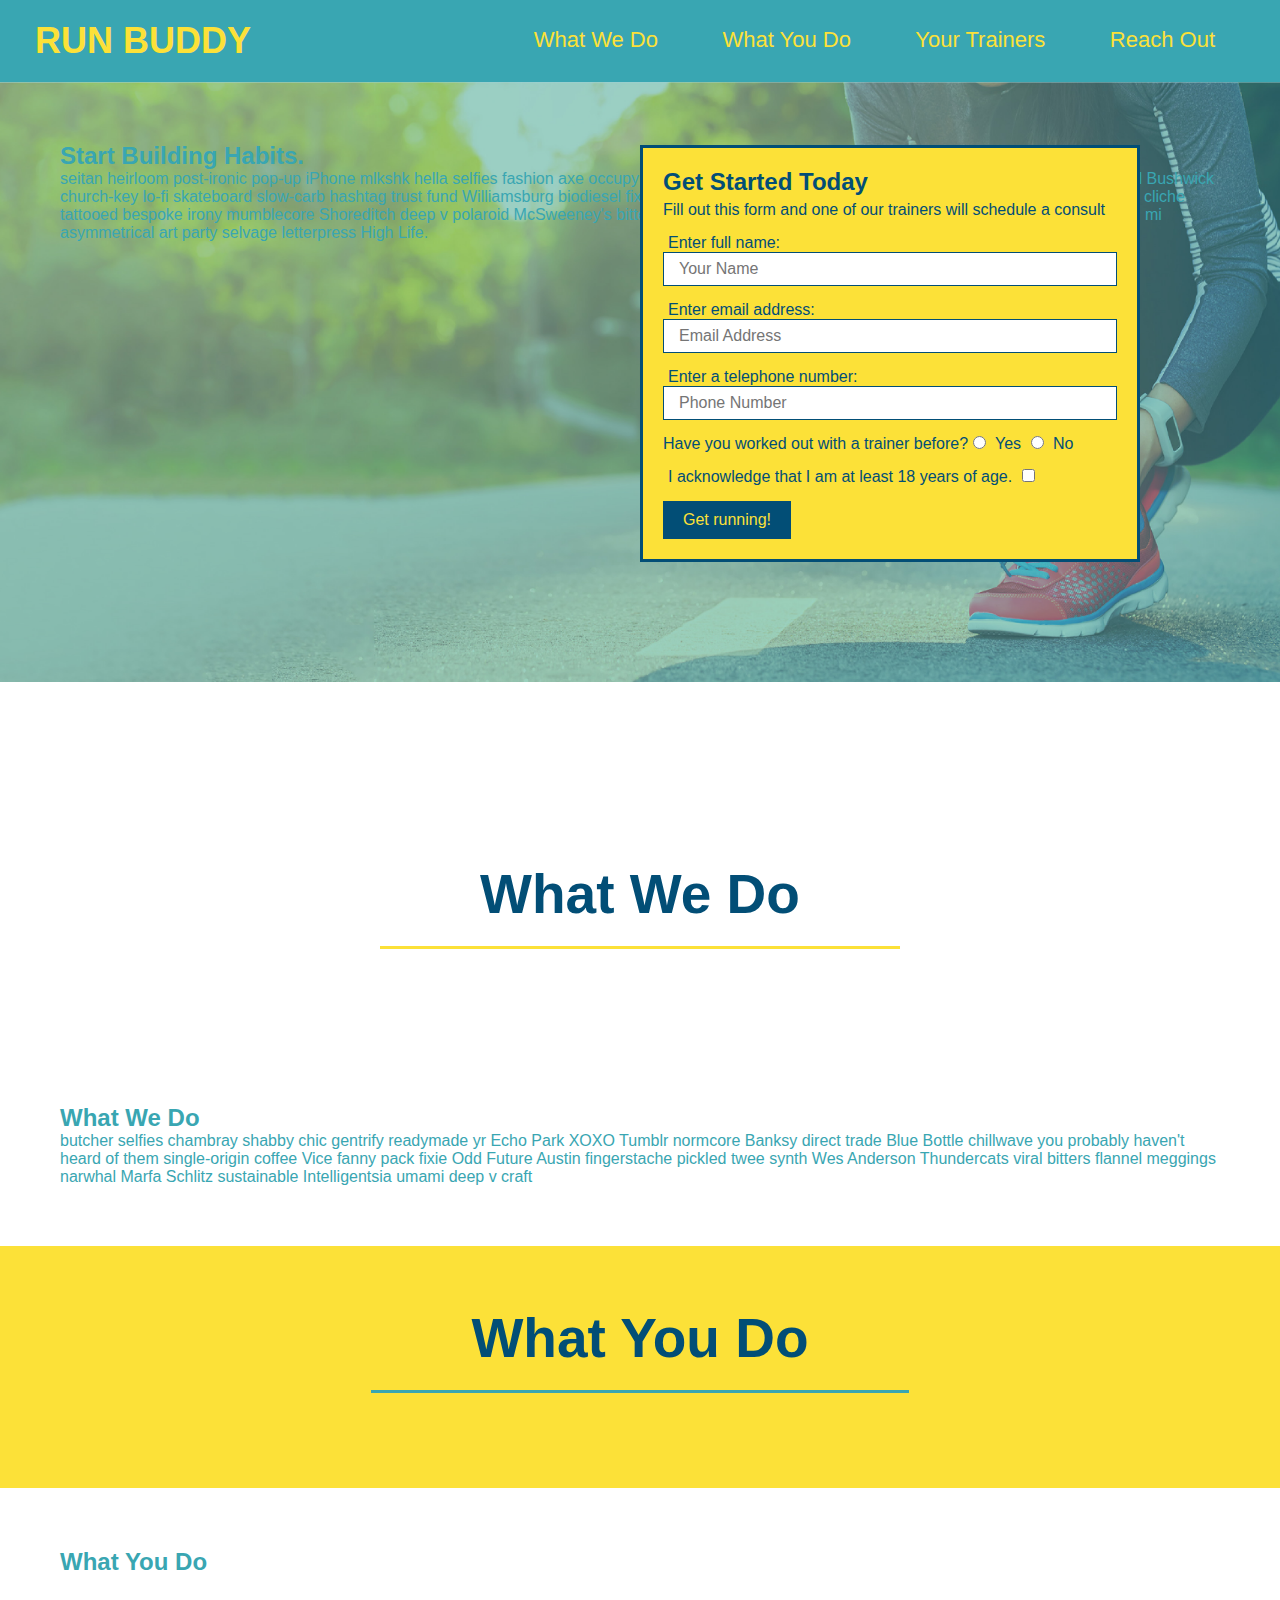
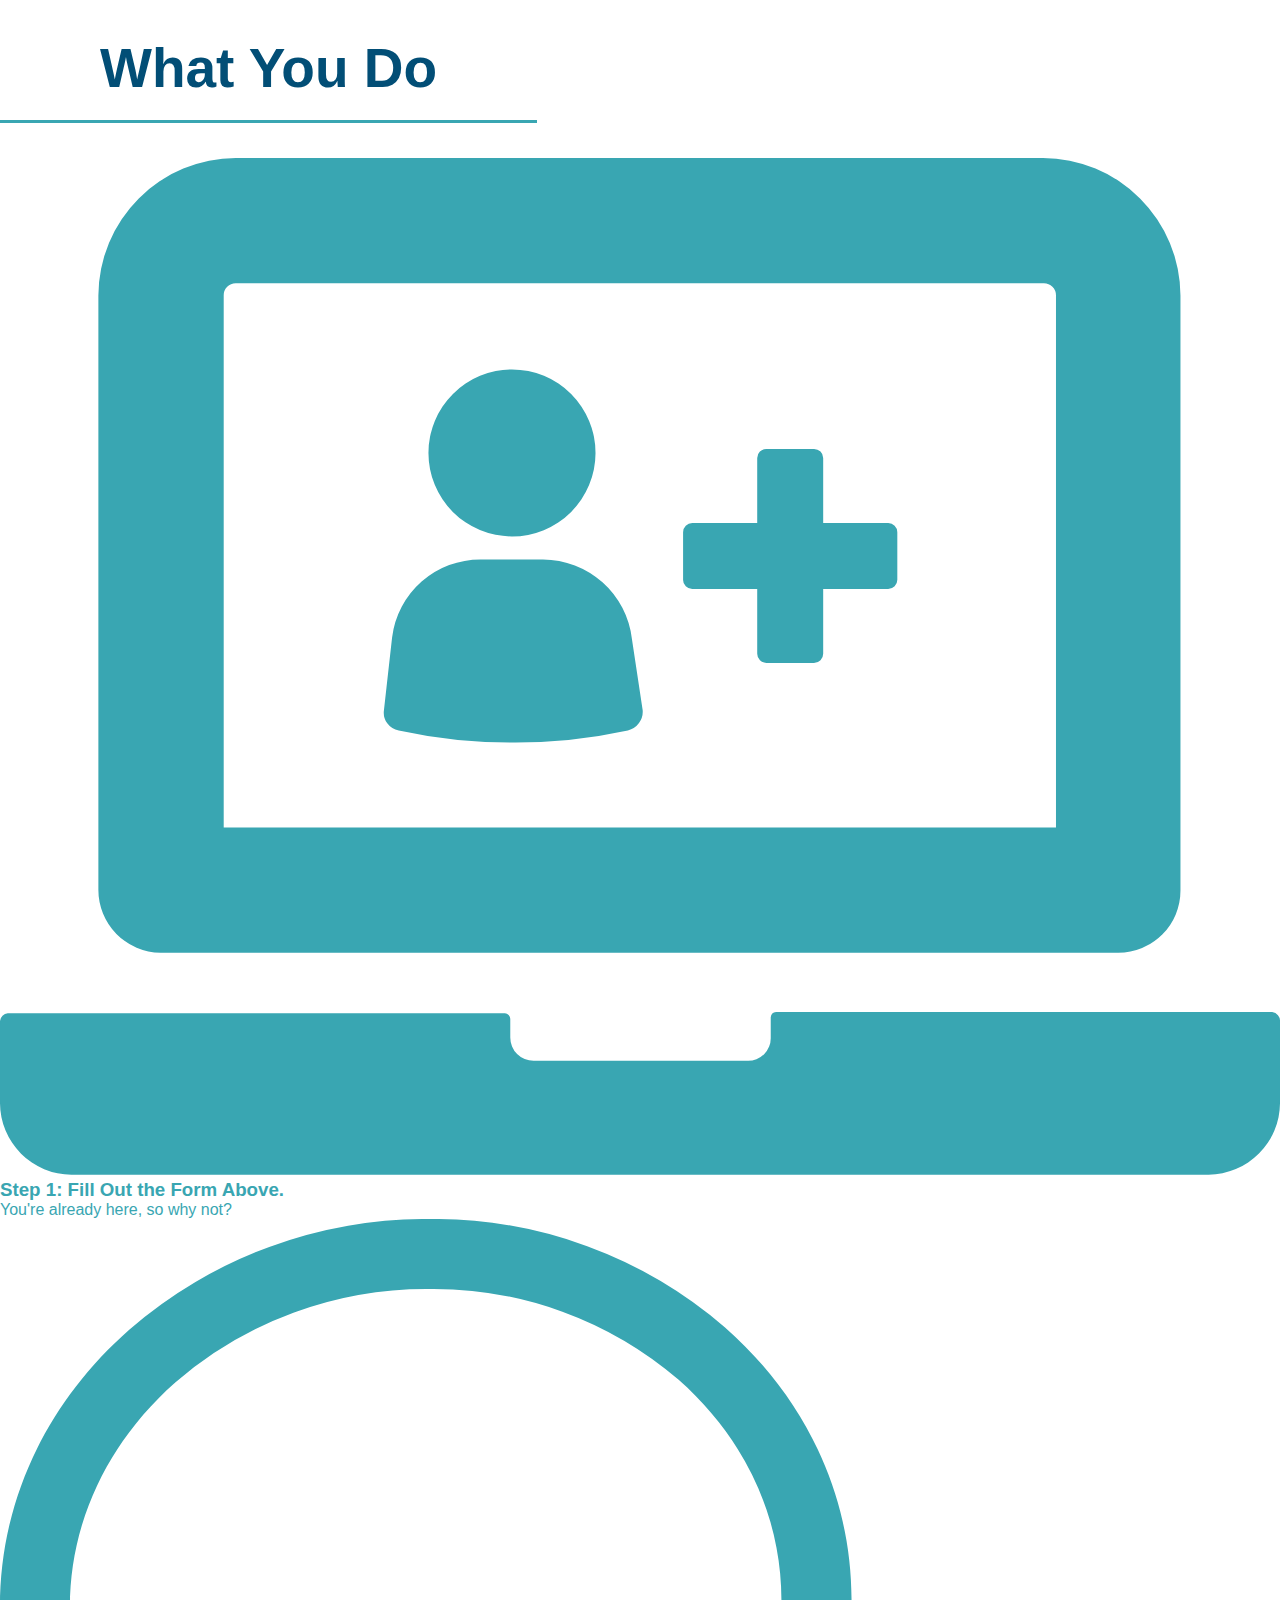
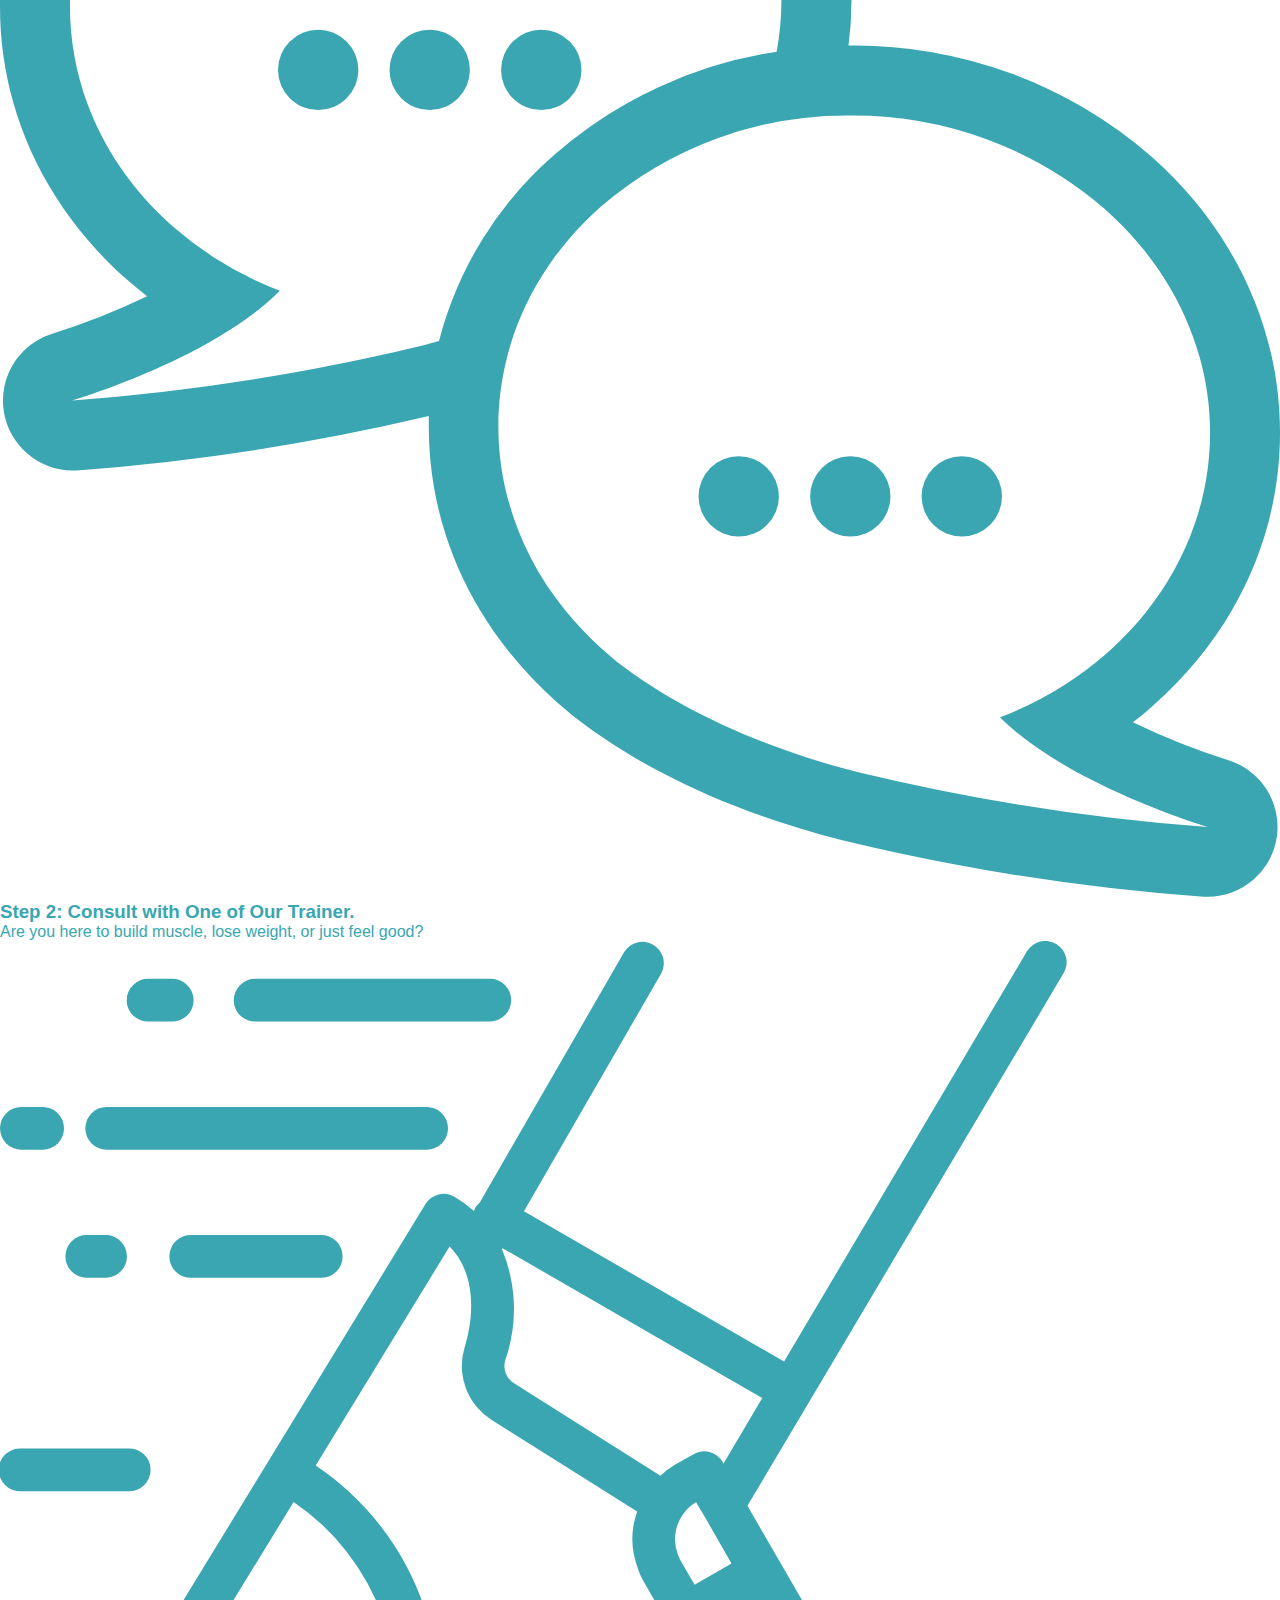
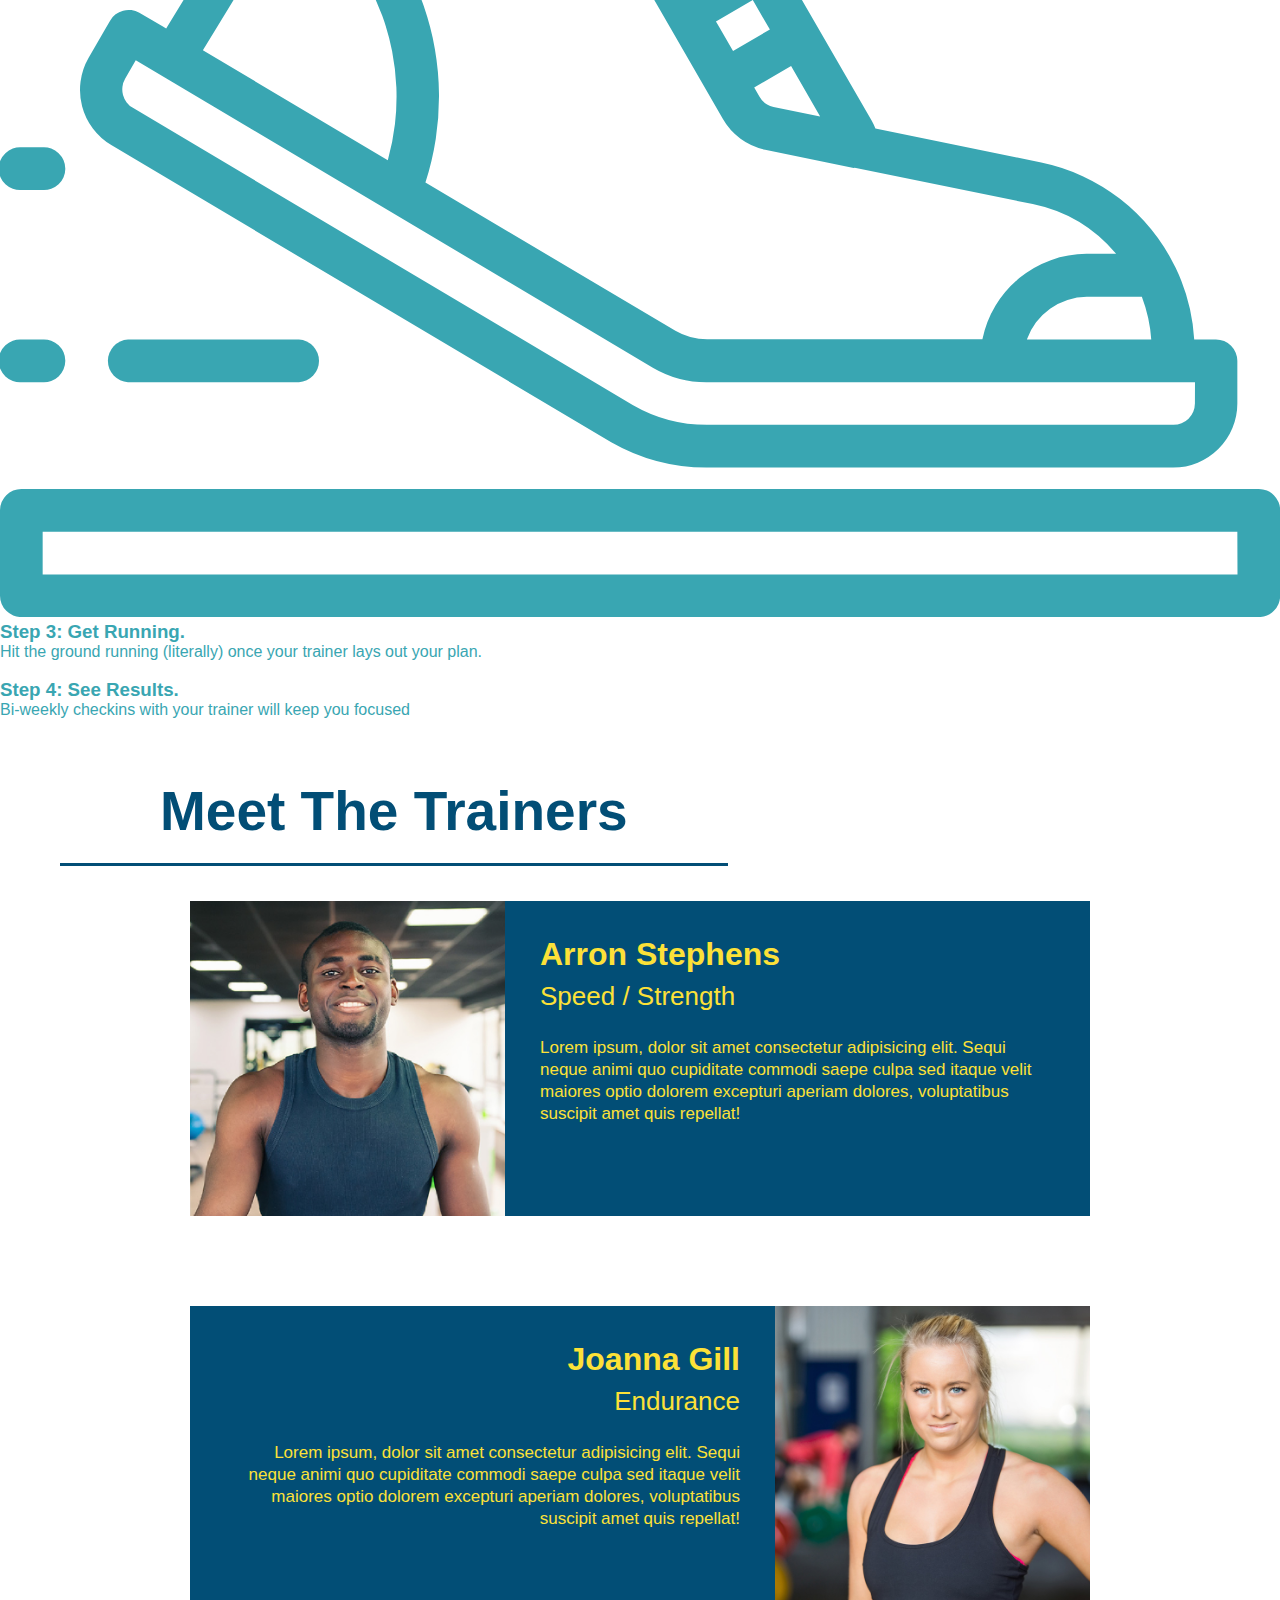
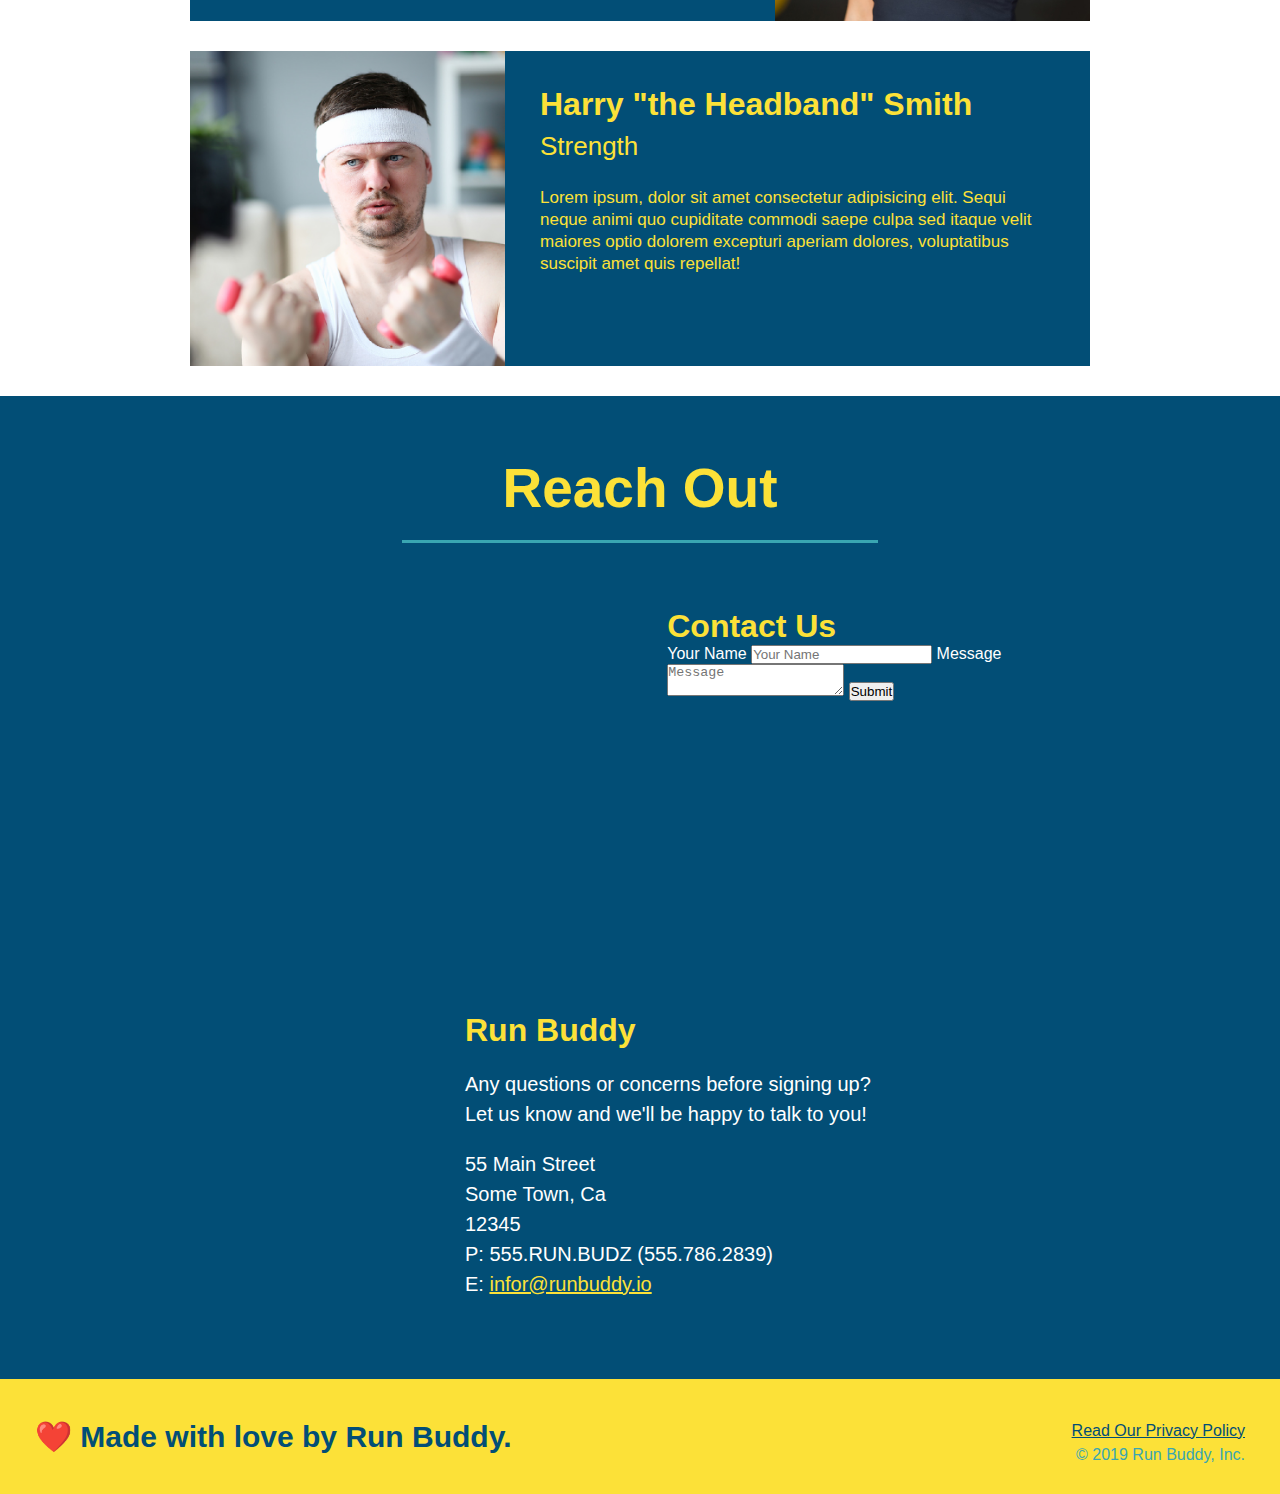
==== index.html @ 92b8f936 "add contact form" ====
<!DOCTYPE html>
<html lang="en">
  <head>
    <meta charset="UTF-8" />
    <title>Run Buddy</title>
    <link rel="stylesheet" href="./assets/css/style.css" />
      </head>

  <body>
    <!-- navigation -->
    <header>
      <h1>
        <a href="/">RUN BUDDY</a>
      </h1>
      <nav>
        <!-- Unordered list element -->
        <ul>
          <!-- List item element -->
          <li>
            <!-- Anchor element -->
            <a href="#what-we-do">What We Do</a>
          </li>
          <li>
            <a href="#what-you-do">What You Do</a>
          </li>
          <li>
            <a href="#your-trainers">Your Trainers</a>
          </li>
          <li>
            <a href="#reach-out">Reach Out</a>
          </li>
        </ul>
      </nav>
    </header>


    <section class="hero">
      <div class="hero-cta">
        <h2>Start Building Habits.</h2>
        <p>
          seitan heirloom post-ironic pop-up iPhone mlkshk hella selfies fashion axe occupy readymade put a bird on it messenger bag Wes Anderson Schlitz plaid Bushwick church-key lo-fi skateboard slow-carb hashtag trust fund Williamsburg biodiesel fixie farm-to-table 8-bit banjo XOXO Banksy chillwave bicycle rights retro cliche tattooed bespoke irony mumblecore Shoreditch deep v polaroid McSweeney's bitters cray gentrify tofu Marfa you probably haven't heard of them yr banh mi asymmetrical art party selvage letterpress High Life.
        </p>
      </div>
      <div class="hero-form">
        <h3>Get Started Today</h3>
        <p>
          Fill out this form and one of our trainers will schedule a consult</p>
        <!-- Add form element -->
        <form>
          <label for="name">Enter full name:</label>
          <input
            type="text"       
            placeholder="Your Name"
            name="name"
            id="name"
            class="form-input"
          >
          <label for="email">Enter email address:</label>
          <input
            type="text"
            placeholder="Email Address"
            name="email"
            id="email"
            class="form-input"
          >
          <label for="phone">Enter a telephone number:</label>
          <input
            type="text"
            placeholder="Phone Number"
            name="phone"
            id="phone"
            class="form-input"
          >
          <p>
            Have you worked out with a trainer before?
            <input type="radio" name="trainer-confirm" id="trainer-yes" />
            <label for="trainer-yes">Yes</label>
            <input type="radio" name="trainer-confirm" id="trainer-no" />
            <label for="trainer-no">No</label>
          </p>
          <p>
            <label for="checkbox">
              I acknowledge that I am at least 18 years of age.
            </label>
            <input type="checkbox" name="age-confirm" id="checkbox" />
          </p>
          <button type="submit">Get running!</button>
        </form>
      </div>
    </section>
    <!-- end hero -->

    <!-- hero/jumbotron -->
    <section>
    </section>

        <!-- "what we do" section -->
        <section id="what-we-do" class="intro">
        <h2 class="section-title primary-border">What We Do</h2>       
        </section>
      <section>
        <h2>What We Do</h2>
      <p>
        butcher selfies chambray shabby chic gentrify readymade yr Echo Park XOXO Tumblr normcore Banksy direct trade Blue Bottle chillwave you probably haven't heard of them single-origin coffee Vice fanny pack fixie Odd Future Austin fingerstache pickled twee synth Wes Anderson Thundercats viral bitters flannel meggings narwhal Marfa Schlitz sustainable Intelligentsia umami deep v craft
      </p>
    </section>
    
    <!-- "what you do section"-->
    <section id="what-you-do" class="steps">
    <h2 class="section-title secondary-border">What You Do</h2>      
      </section>
      <section>
        <h2>What You Do</h2>
      </section>

      <h2 class="section-title secondary-border">What You Do</h2>
     
       <div>
        <!-- insert this img element -->
        <img src="./assets/images/step-1.svg" alt="" />
        <h3>Step 1: <span>Fill Out the Form Above.</span></h3>
        <p>You're already here, so why not?</p>
      </div>

      <div>
        <img src="./assets/images/step-2.svg" alt="" />
        <h3>Step 2: <span>Consult with One of Our Trainer.</span></h3>
        <p>Are you here to build muscle, lose weight, or just feel good?</p>
      </div>

      <div>
        <img src="./assets/images/step-3.svg" alt="" />
        <h3>Step 3: <span>Get Running.</span></h3>
        <p>Hit the ground running (literally) once your trainer lays out your plan.</p>
      </div>

      <div>
        <img src=".assets/images/step-4.svg" alt="" />
        <h3>Step 4: <span>See Results.</span></h3>
        <p>Bi-weekly checkins with your trainer will keep you focused</p>
      </div>
    </section>
    
    <!-- "meet the trainers" section-->
    <section id="your-trainers">
      <h2 class="section-title primary border">
        Meet The Trainers
      </h2>
      <article class="trainer">
        <image src="./assets/images/trainer-1.jpg" alt="Arron Stephens in his workout clothes, ready to pump iron" />
        <div class="trainer-bio" text-left>
          <h3>Arron Stephens</h3>
          <h4>Speed / Strength</h4>
          <p>Lorem ipsum, dolor sit amet consectetur adipisicing elit. Sequi neque animi quo cupiditate commodi saepe culpa sed
            itaque velit maiores optio dolorem excepturi aperiam dolores, voluptatibus suscipit amet quis repellat!
          </p>
        </div>
      </article>
    </section>
    <!-- second trainer bio -->
<article class="trainer">
  <div class="trainer-bio text-right">
    <h3>Joanna Gill</h3>
    <h4>Endurance</h4>
    <p>
      Lorem ipsum, dolor sit amet consectetur adipisicing elit. Sequi neque animi quo cupiditate commodi saepe culpa sed
      itaque velit maiores optio dolorem excepturi aperiam dolores, voluptatibus suscipit amet quis repellat!
    </p>
  </div>
  <img src="./assets/images/trainer-2.jpg" alt="Joanna Gill cooling off after a workout" />
</article>
<!-- third trainer bio -->
<article class="trainer">
  <img src="./assets/images/trainer-3.jpg" alt="Harry Smith wearing a headband and lifting comically small pink weights" />
  <div class="trainer-bio text-left">
    <h3>Harry "the Headband" Smith</h3>
    <h4>Strength</h4>
    <p>
      Lorem ipsum, dolor sit amet consectetur adipisicing elit. Sequi neque animi quo cupiditate commodi saepe culpa sed
      itaque velit maiores optio dolorem excepturi aperiam dolores, voluptatibus suscipit amet quis repellat!
    </p>
  </div>
</article>

    <!-- "reach out" section -->
    <section id="reach-out" class="contact">
      <h2 class="section-title secondary-border">Reach Out</h2>
      <div class="contact-info">
        
        <iframe src="https://www.google.com/maps/embed?pb=!1m18!1m12!1m3!1d3147.1079747227936!2d-120.42364418397035!3d37.92790791110593!2m3!1f0!2f0!3f0!3m2!1i1024!2i768!4f13.1!3m3!1m2!1s0x8090c49129b6ac57%3A0xb56c7eb95a2cd8bd!2sMain%20St%2C%20California%2095327!5e0!3m2!1sen!2sus!4v1616426329495!5m2!1sen!2sus" 
        width="400"
        height="400"
        style="border:0;"
        allowfulscreen=""
        loading="lazy">
      </iframe>
      <div class="contact-form">
        <h3>Contact Us</h3>
        <form>
           <label for="contact-name">Your Name</label>
           <input type="text" id="contact-name" placeholder="Your Name" />
      
           <label for="contact-message">Message</label>
           <textarea id="contact-message" placeholder="Message"></textarea>
      
           <button type="submit">Submit</button>
          </form>
      </div>
      <div>
        <h3>Run Buddy</h3>
        <p>
          Any questions or concerns before signing up?
          <br />
          Let us know and we'll be happy to talk to you!
        </p>
        <address>
          55 Main Street <br/>
          Some Town, Ca <br/>
          12345<br />
          P: 555.RUN.BUDZ (555.786.2839)<br/>
          E: <a href="mailto:info@buddy.io">infor@runbuddy.io</a>
        </address>
      </div>
    </div>
    </section>

    <!-- footer-->
    <footer>
      <h2>❤️ Made with love by Run Buddy.</h2>
      <div>
        <a href="#">Read Our Privacy Policy</a><br />
        &copy; 2019 Run Buddy, Inc.
      </div>
    </footer>
  </body>
</html>
---- assets/css/style.css ----
* {
  margin: 0;
  padding: 0;
  box-sizing: border-box;
}

body {
  /* I'm a CSS comment! */
  color: #39a6b2;
  font-family: Helvetica, Arial, sans-serif;
}

/* apply styles to <header> */
header {
  padding: 20px 35px;
  background-color: #39a6b2;
}

header h1 {
  font-weight: bold;
  font-size: 36px;
  color: #fce138;
  margin: 0;
  display: inline;
}
header a {
  text-decoration: none;
  color: #fce138;
}

header nav {
  float: right;
  margin: 7px 0;
}

header nav ul li {
  display: inline;
}

header nav ul li a {
  margin: 0 30px;
  font-weight: lighter;
  font-size: 22px;
}

footer {
  background: #fce138;
  width: 100%;
  padding: 40px 35px;
}

footer h2 {
  display: inline;
  color: #024e76;
  font-size: 30px;
  margin: 0;
}

footer div {
  float: right;
  line-height: 1.5;
  text-align: right;
}

footer a {
  color: #024e76;
}

section {
  padding: 60px;
}

/*Hero Style Start */
.hero {
  background-image: url("../images/hero-bg.jpg");
  height: 600px;
  background-size: cover;
  background-position: center;
  position: relative;
}
/*Hero Style End */

.hero-form {
    border: 3px solid #024e76;
    background-color: #fce138;
    padding: 20px;
    width: 500px;
    color: #024e76;
    position: absolute;
    bottom: 120px;
    right: 140px;
}

.hero-form h3 {
  font-size: 24px;
  margin: 0;
}
.hero-form p {
  margin: 5px 0 15px 0;
}

.form-input {
  border: 1px solid #024e76;
  display: block;
  padding: 7px 15px;
  font-size: 16px;
  color: #024e76;
  width: 100%;
  margin-bottom: 15px;  
} 

.hero-form label {
  margin: 0 5px;
}

.hero-form button {
  color: #fce138;
  background-color: #024e76;
  border: none;
  padding: 10px 20px;
  font-size: 16px;
}

.intro {
  text-align: center;
}

.intro p {
  line-height: 1.7;
  color: #39a6b2;
  width: 80%;
  font-size: 20px;
  margin: 0 auto;
}

.steps {
  text-align: center;
  background: #fce138;
}

.steps div {
  margin-bottom: 80px;
}

.steps img {
  width: 15%;
  margin: 10px 0;
}

.steps h3 {
  color: #024e76;
  font-size: 46px;
  margin-top: 10px;
}

.steps p {
  color: #39a6b2;
  font-size: 23px;
}
.steps span {
  font-size: 38px;
}

.section-title {
  font-size: 55px;
  color: #024e76;
  margin-bottom: 35px;
  padding: 0 100px 20px 100px;
  display: inline-block;
  border-bottom: 3px solid;
}
.primary-border {
  border-color: #fce138;
}

.secondary-border {
  border-color: #39a6b2;
}

.trainers {
  text-align: center;
}

.trainer {
  width: 900px;
  margin: 0 auto 30px auto;
  background: #024e76;
  color: #fce138;
  overflow: auto;
}

.trainer img {
  width: 35%;
  float: left;
}

.trainer-bio {
  padding: 35px;
  float: left;
  width: 65%;
}

.trainer-bio h3 {
  font-size: 32px;
  margin-bottom: 8px;
}

.trainer-bio h4 {
  font-weight: lighter;
  font-size: 26px;
  margin-bottom: 25px;
}

.trainer-bio p {
  font-size: 17px;
  line-height: 1.3;
}
.text-left {
  text-align: left;
}

.text-right {
  text-align: right;
}

/* REACH OUT STYLES START */
.contact {
  text-align: center;
  background: #024e76;
}

.contact h2 {
  color: #fce138;
}

.contact-info iframe {
  width: 400px;
  height: 400px;
}

.contact-info div {
  width: 410px;
  display: inline-block;
  vertical-align: top;
  text-align: left;
  margin: 30px 0 0 60px;
  color: white;
}
.contact-info h3 {
  color: #fce138;
  font-size: 32px;
}

.contact-info p,
.contact-info address {
  margin: 20px 0;
  line-height: 1.5;
  font-size: 20px;
  font-style: normal;
}

.contact-info a {
  color: #fce138;
}

/* REACH OUT STYLES END */
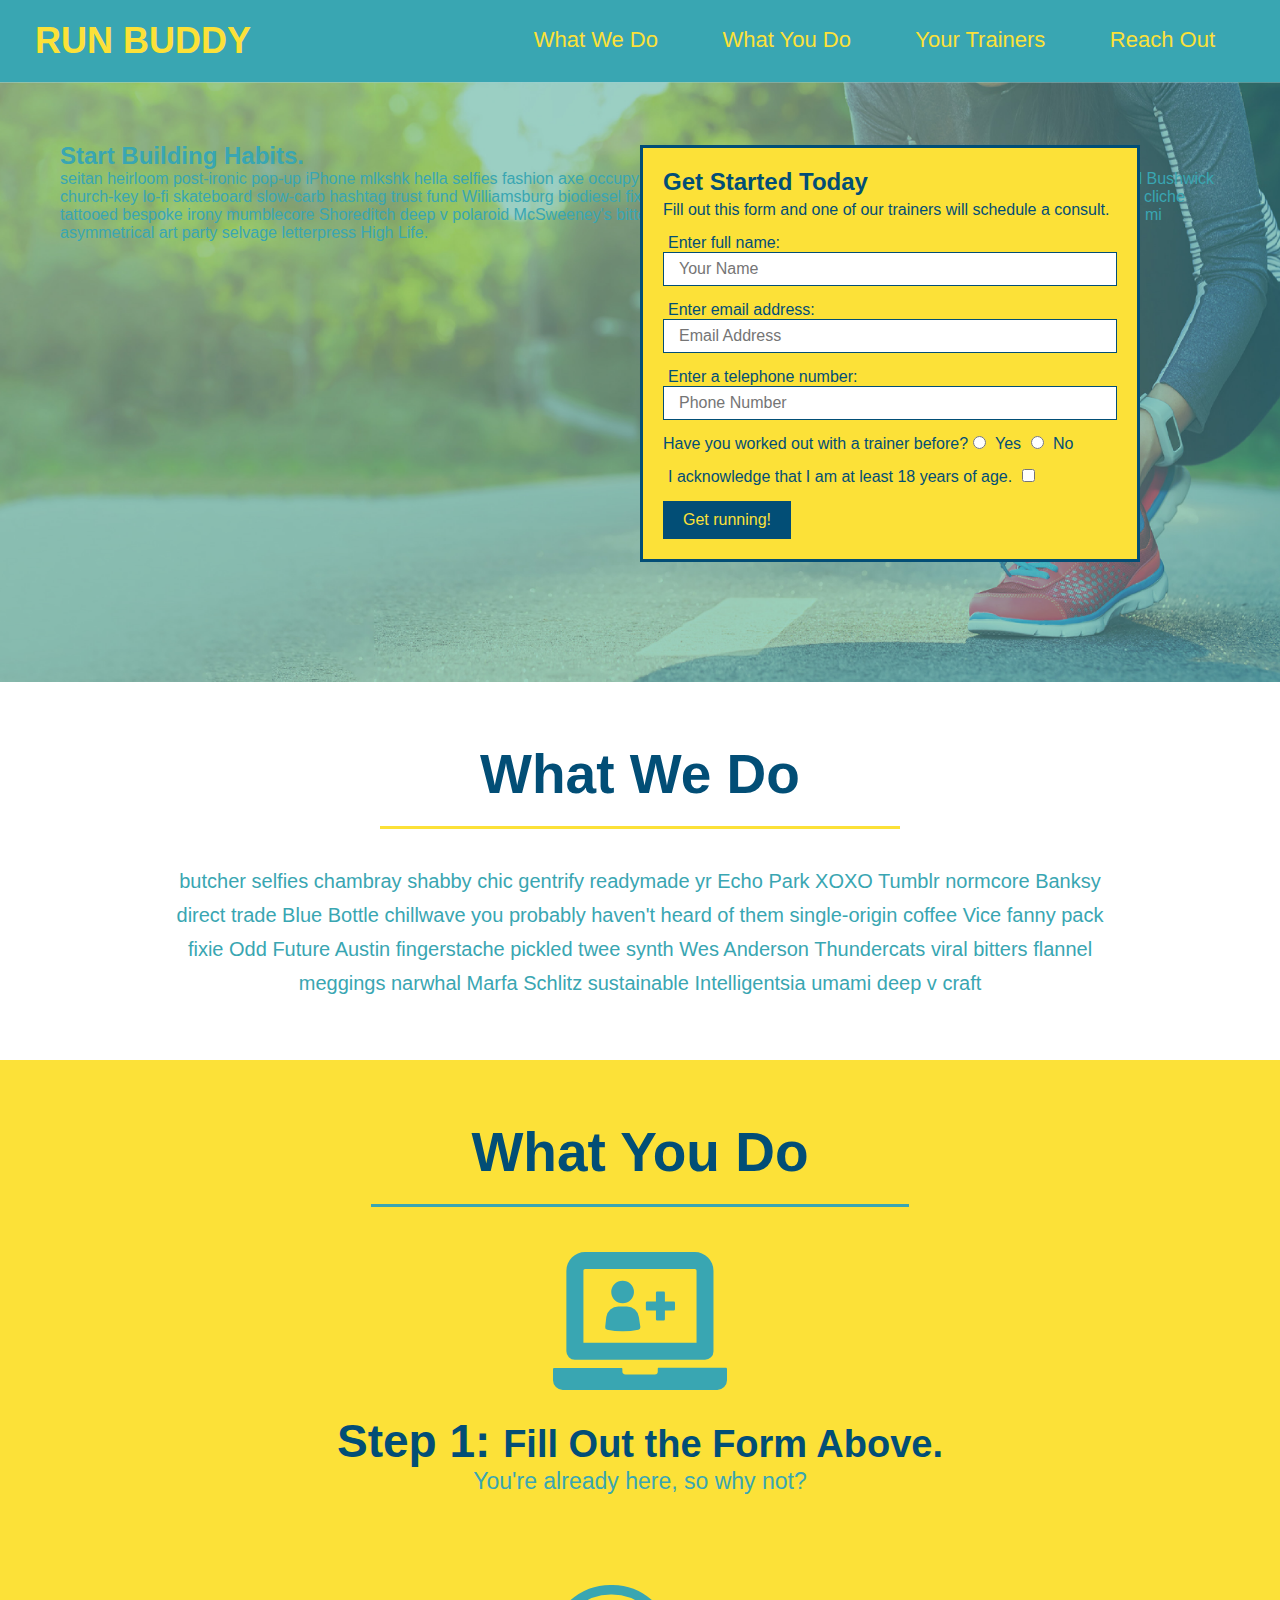
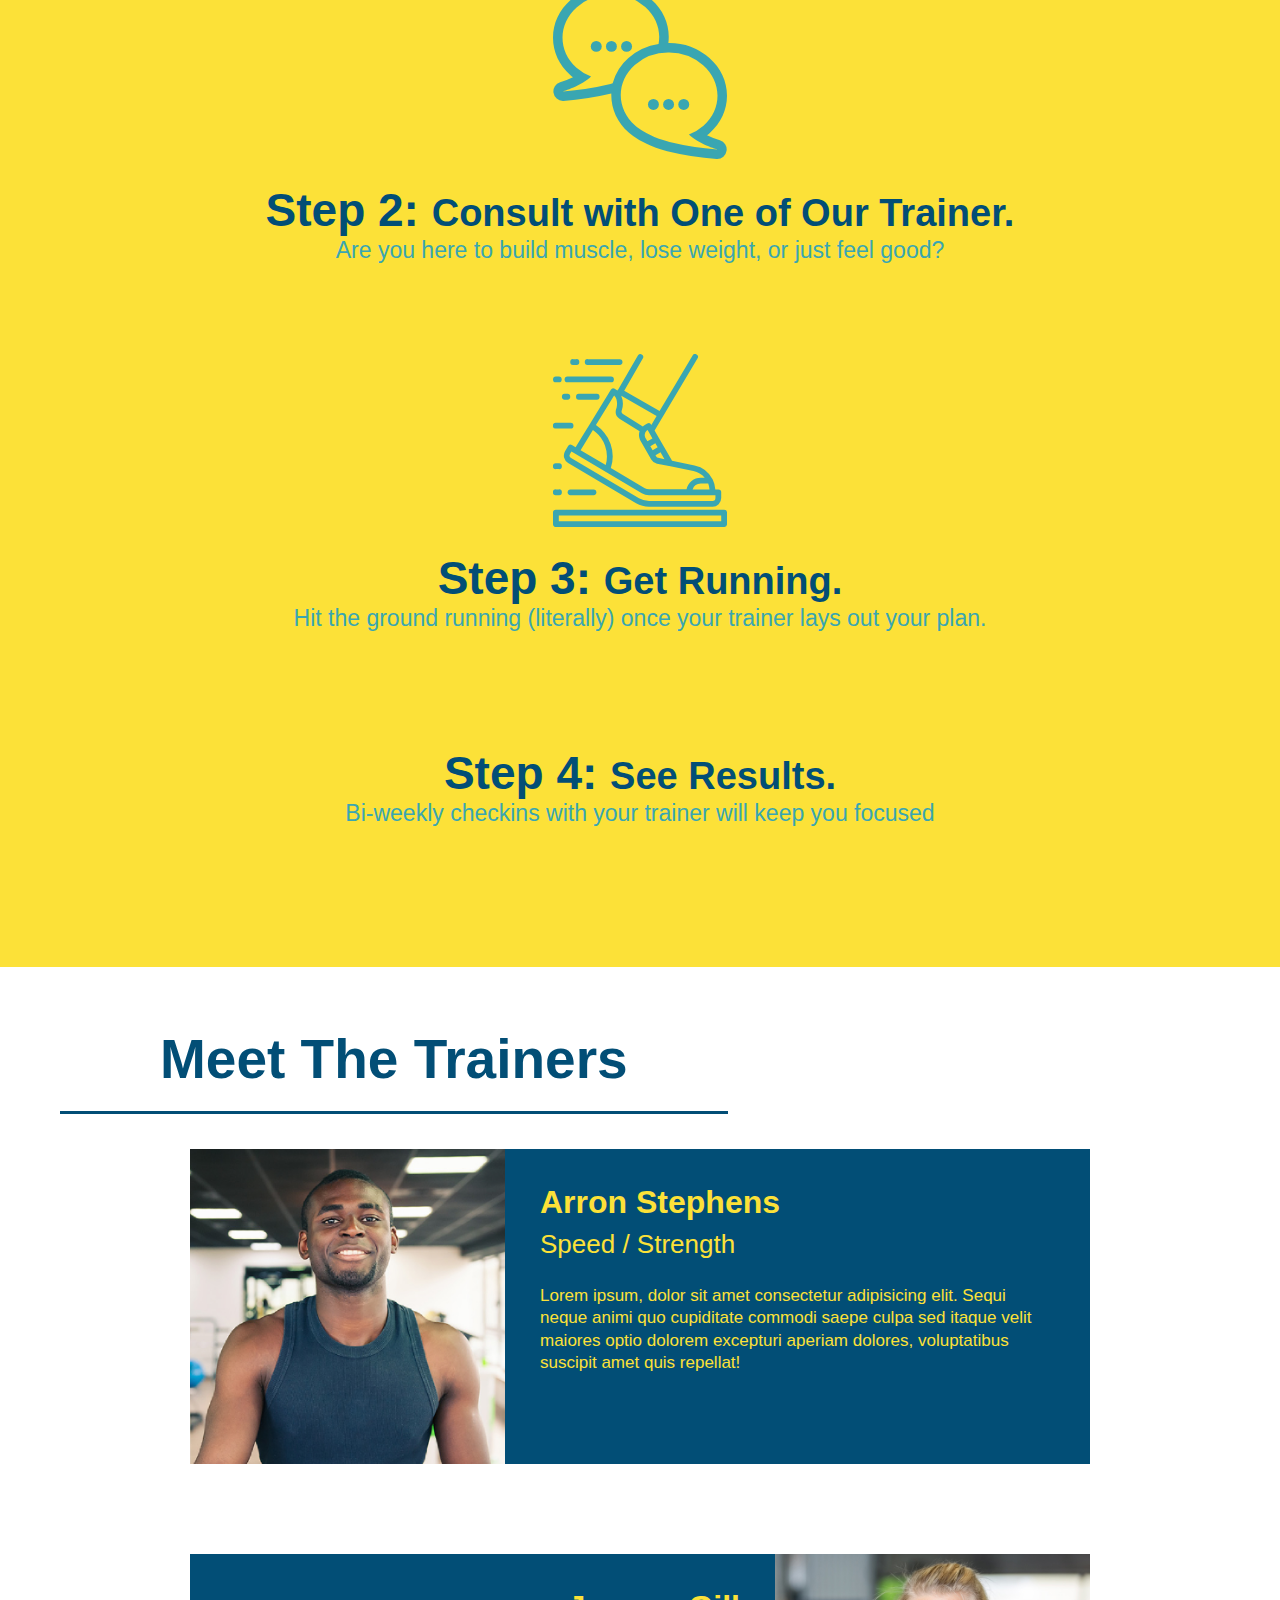
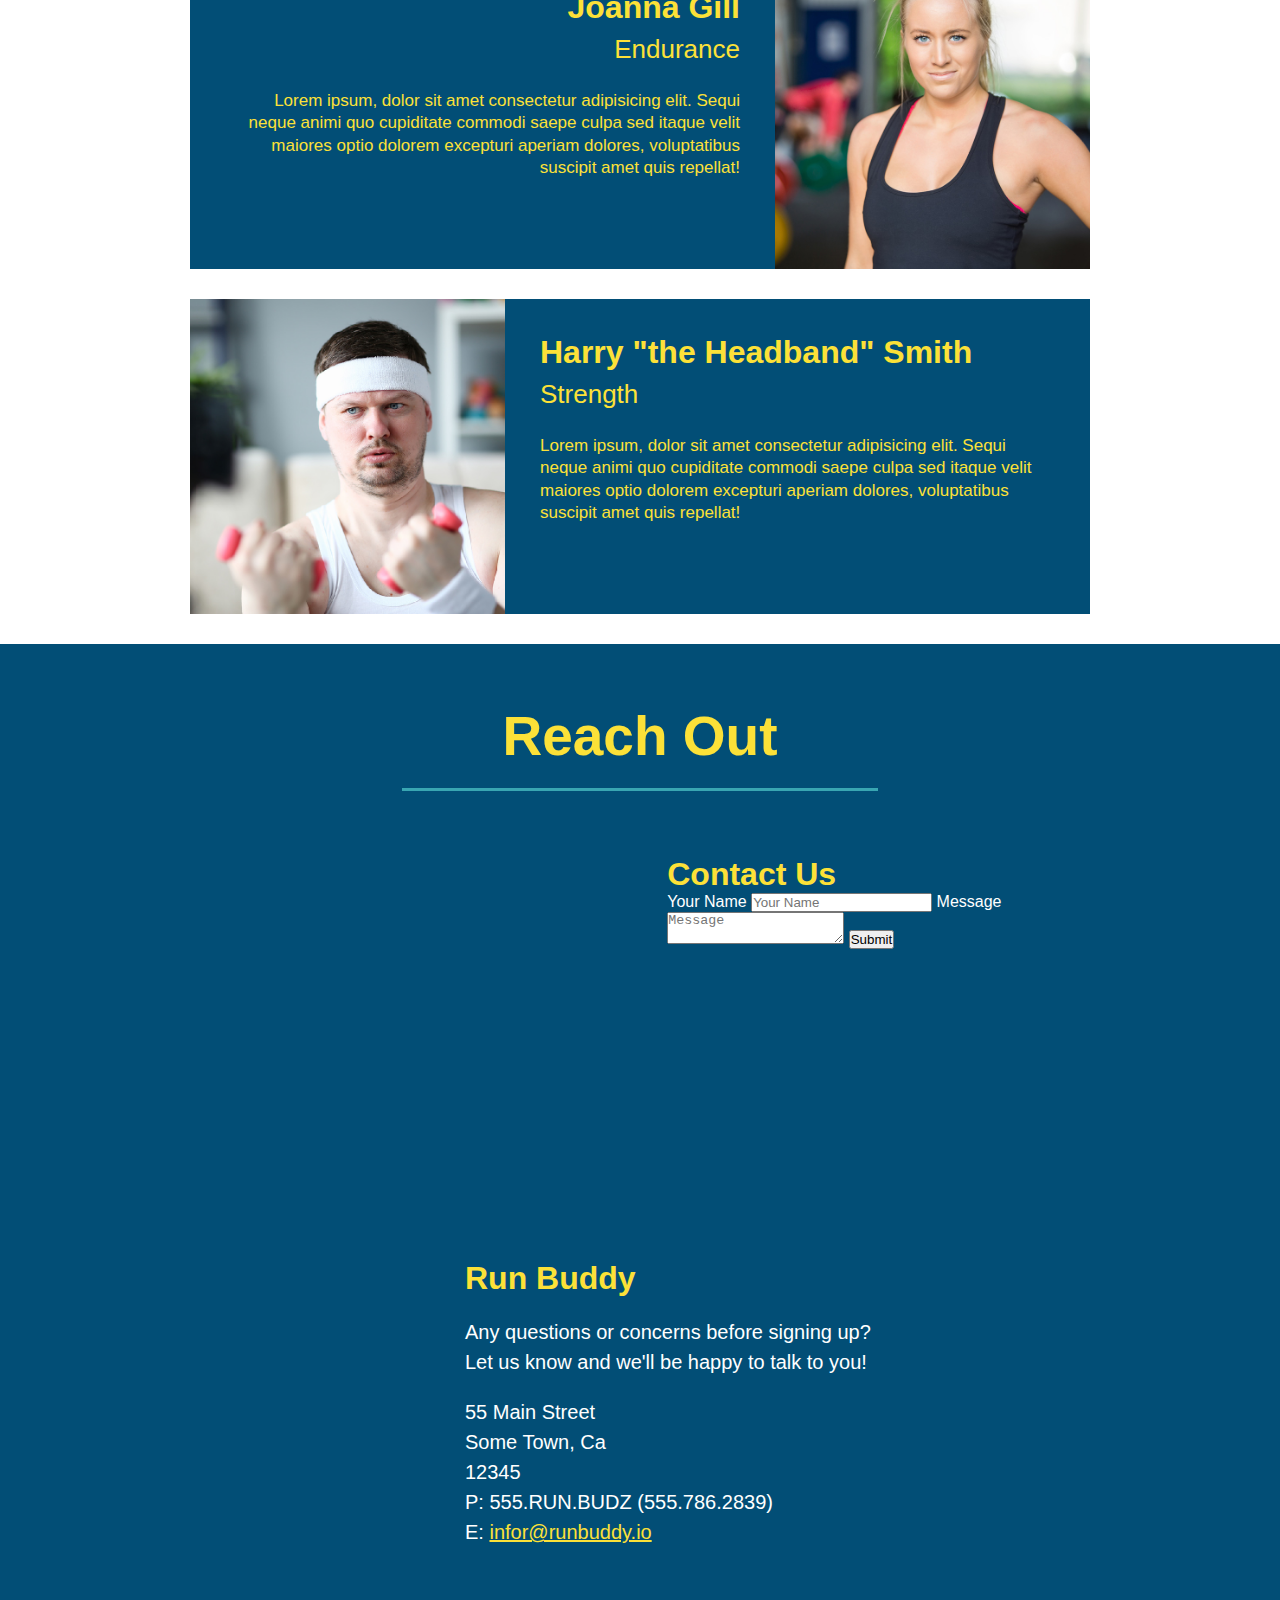
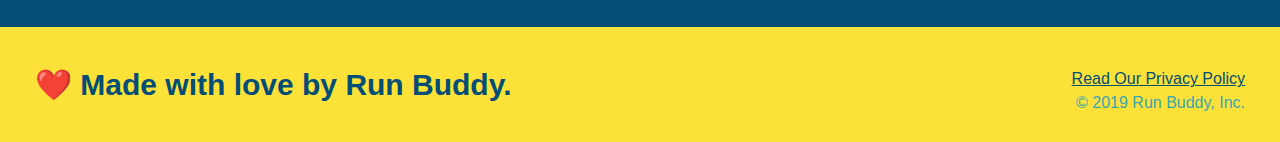
==== commit 3fee0e32: "add flexbox to header" ====
--- a/index.html
+++ b/index.html
@@ -29,6 +29,7 @@
           <li>
             <a href="#reach-out">Reach Out</a>
           </li>
+
         </ul>
       </nav>
     </header>
@@ -38,13 +39,18 @@
       <div class="hero-cta">
         <h2>Start Building Habits.</h2>
         <p>
-          seitan heirloom post-ironic pop-up iPhone mlkshk hella selfies fashion axe occupy readymade put a bird on it messenger bag Wes Anderson Schlitz plaid Bushwick church-key lo-fi skateboard slow-carb hashtag trust fund Williamsburg biodiesel fixie farm-to-table 8-bit banjo XOXO Banksy chillwave bicycle rights retro cliche tattooed bespoke irony mumblecore Shoreditch deep v polaroid McSweeney's bitters cray gentrify tofu Marfa you probably haven't heard of them yr banh mi asymmetrical art party selvage letterpress High Life.
+          seitan heirloom post-ironic pop-up iPhone mlkshk hella selfies fashion axe occupy readymade put a bird on it 
+          messenger bag Wes Anderson Schlitz plaid Bushwick church-key lo-fi skateboard slow-carb hashtag trust fund 
+          Williamsburg biodiesel fixie farm-to-table 8-bit banjo XOXO Banksy chillwave bicycle rights retro cliche 
+          tattooed bespoke irony mumblecore Shoreditch deep v polaroid McSweeney's bitters cray gentrify tofu Marfa you 
+          probably haven't heard of them yr banh mi asymmetrical art party selvage letterpress High Life.
         </p>
       </div>
+
       <div class="hero-form">
         <h3>Get Started Today</h3>
         <p>
-          Fill out this form and one of our trainers will schedule a consult</p>
+          Fill out this form and one of our trainers will schedule a consult.</p>
         <!-- Add form element -->
         <form>
           <label for="name">Enter full name:</label>
@@ -54,7 +60,7 @@
             name="name"
             id="name"
             class="form-input"
-          >
+          />
           <label for="email">Enter email address:</label>
           <input
             type="text"
@@ -62,7 +68,7 @@
             name="email"
             id="email"
             class="form-input"
-          >
+          />
           <label for="phone">Enter a telephone number:</label>
           <input
             type="text"
@@ -70,7 +76,7 @@
             name="phone"
             id="phone"
             class="form-input"
-          >
+          />
           <p>
             Have you worked out with a trainer before?
             <input type="radio" name="trainer-confirm" id="trainer-yes" />
@@ -88,18 +94,12 @@
         </form>
       </div>
     </section>
-    <!-- end hero -->
-
-    <!-- hero/jumbotron -->
-    <section>
-    </section>
+    <!-- end header -->
 
         <!-- "what we do" section -->
         <section id="what-we-do" class="intro">
         <h2 class="section-title primary-border">What We Do</h2>       
-        </section>
-      <section>
-        <h2>What We Do</h2>
+        </h2>
       <p>
         butcher selfies chambray shabby chic gentrify readymade yr Echo Park XOXO Tumblr normcore Banksy direct trade Blue Bottle chillwave you probably haven't heard of them single-origin coffee Vice fanny pack fixie Odd Future Austin fingerstache pickled twee synth Wes Anderson Thundercats viral bitters flannel meggings narwhal Marfa Schlitz sustainable Intelligentsia umami deep v craft
       </p>
@@ -107,14 +107,10 @@
     
     <!-- "what you do section"-->
     <section id="what-you-do" class="steps">
-    <h2 class="section-title secondary-border">What You Do</h2>      
-      </section>
-      <section>
-        <h2>What You Do</h2>
-      </section>
-
-      <h2 class="section-title secondary-border">What You Do</h2>
-     
+    <h2 class="section-title secondary-border">
+      What You Do
+    </h2>  
+   
        <div>
         <!-- insert this img element -->
         <img src="./assets/images/step-1.svg" alt="" />
@@ -188,12 +184,13 @@
       <div class="contact-info">
         
         <iframe src="https://www.google.com/maps/embed?pb=!1m18!1m12!1m3!1d3147.1079747227936!2d-120.42364418397035!3d37.92790791110593!2m3!1f0!2f0!3f0!3m2!1i1024!2i768!4f13.1!3m3!1m2!1s0x8090c49129b6ac57%3A0xb56c7eb95a2cd8bd!2sMain%20St%2C%20California%2095327!5e0!3m2!1sen!2sus!4v1616426329495!5m2!1sen!2sus" 
-        width="400"
-        height="400"
+        width="200"
+        height="200"
         style="border:0;"
         allowfulscreen=""
         loading="lazy">
       </iframe>
+
       <div class="contact-form">
         <h3>Contact Us</h3>
         <form>
@@ -206,6 +203,7 @@
            <button type="submit">Submit</button>
           </form>
       </div>
+
       <div>
         <h3>Run Buddy</h3>
         <p>
@@ -228,7 +226,7 @@
     <footer>
       <h2>❤️ Made with love by Run Buddy.</h2>
       <div>
-        <a href="#">Read Our Privacy Policy</a><br />
+        <a href="./privacy-policy.html">Read Our Privacy Policy</a><br/>
         &copy; 2019 Run Buddy, Inc.
       </div>
     </footer>
--- a/assets/css/style.css
+++ b/assets/css/style.css
@@ -14,22 +14,26 @@
 header {
   padding: 20px 35px;
   background-color: #39a6b2;
+  display: flex;
+  justify-content: space-between;
+  flex-wrap: wrap;
 }
 
 header h1 {
   font-weight: bold;
+  margin: 0;
   font-size: 36px;
   color: #fce138;
-  margin: 0;
-  display: inline;
-}
+
+}
+
 header a {
   text-decoration: none;
   color: #fce138;
 }
 
 header nav {
-  float: right;
+
   margin: 7px 0;
 }
 
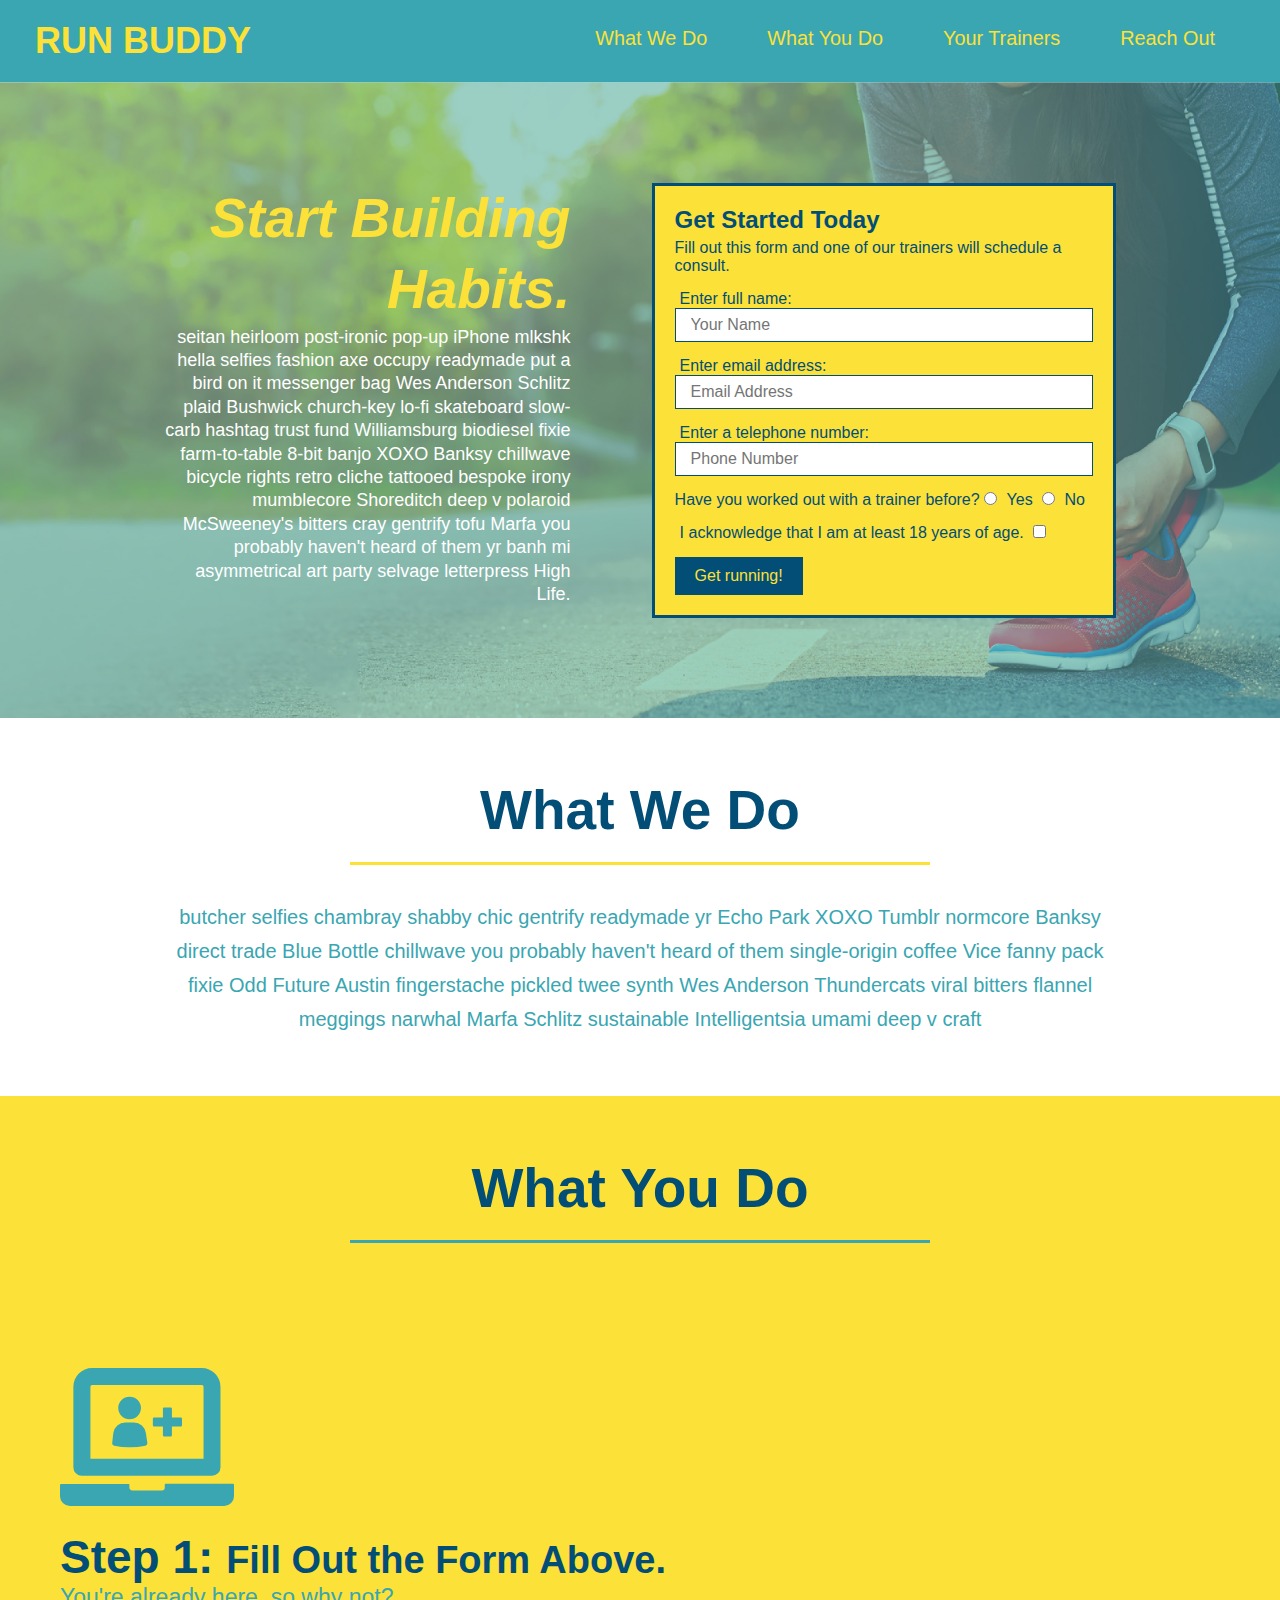
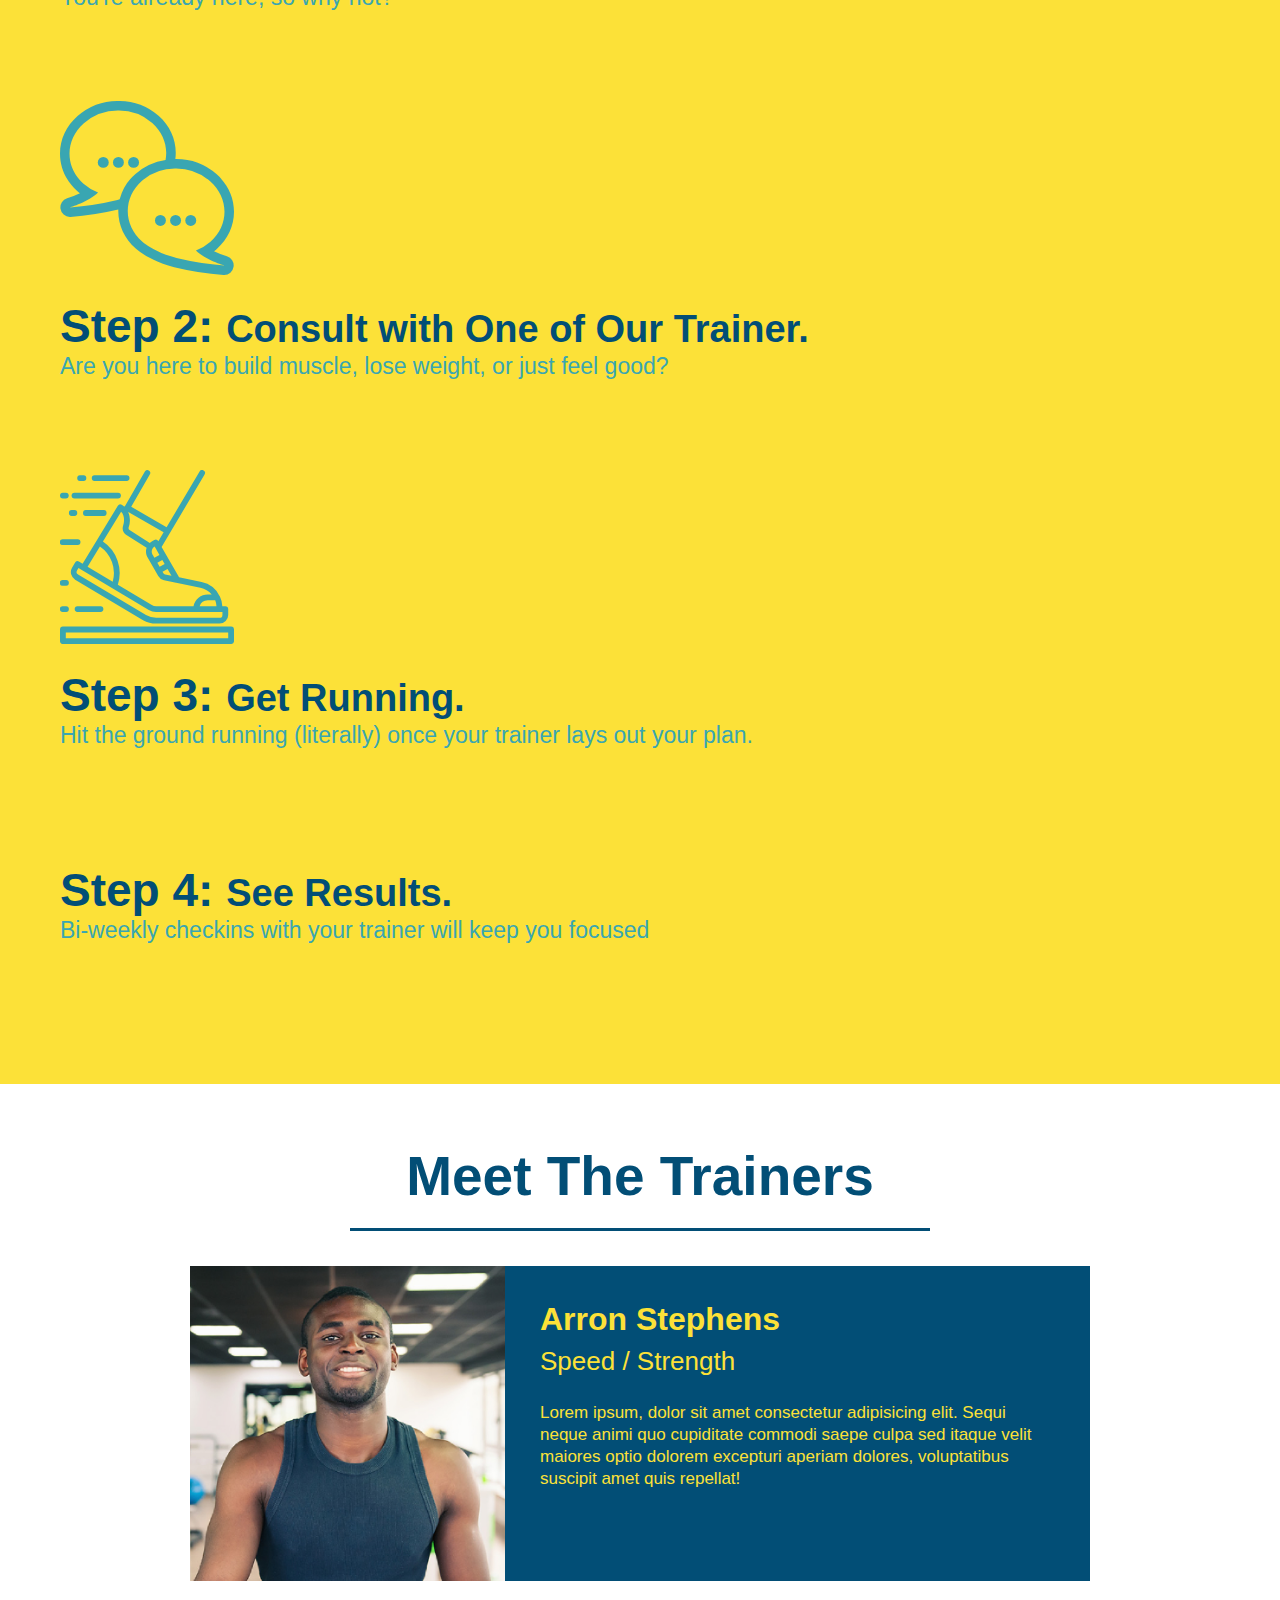
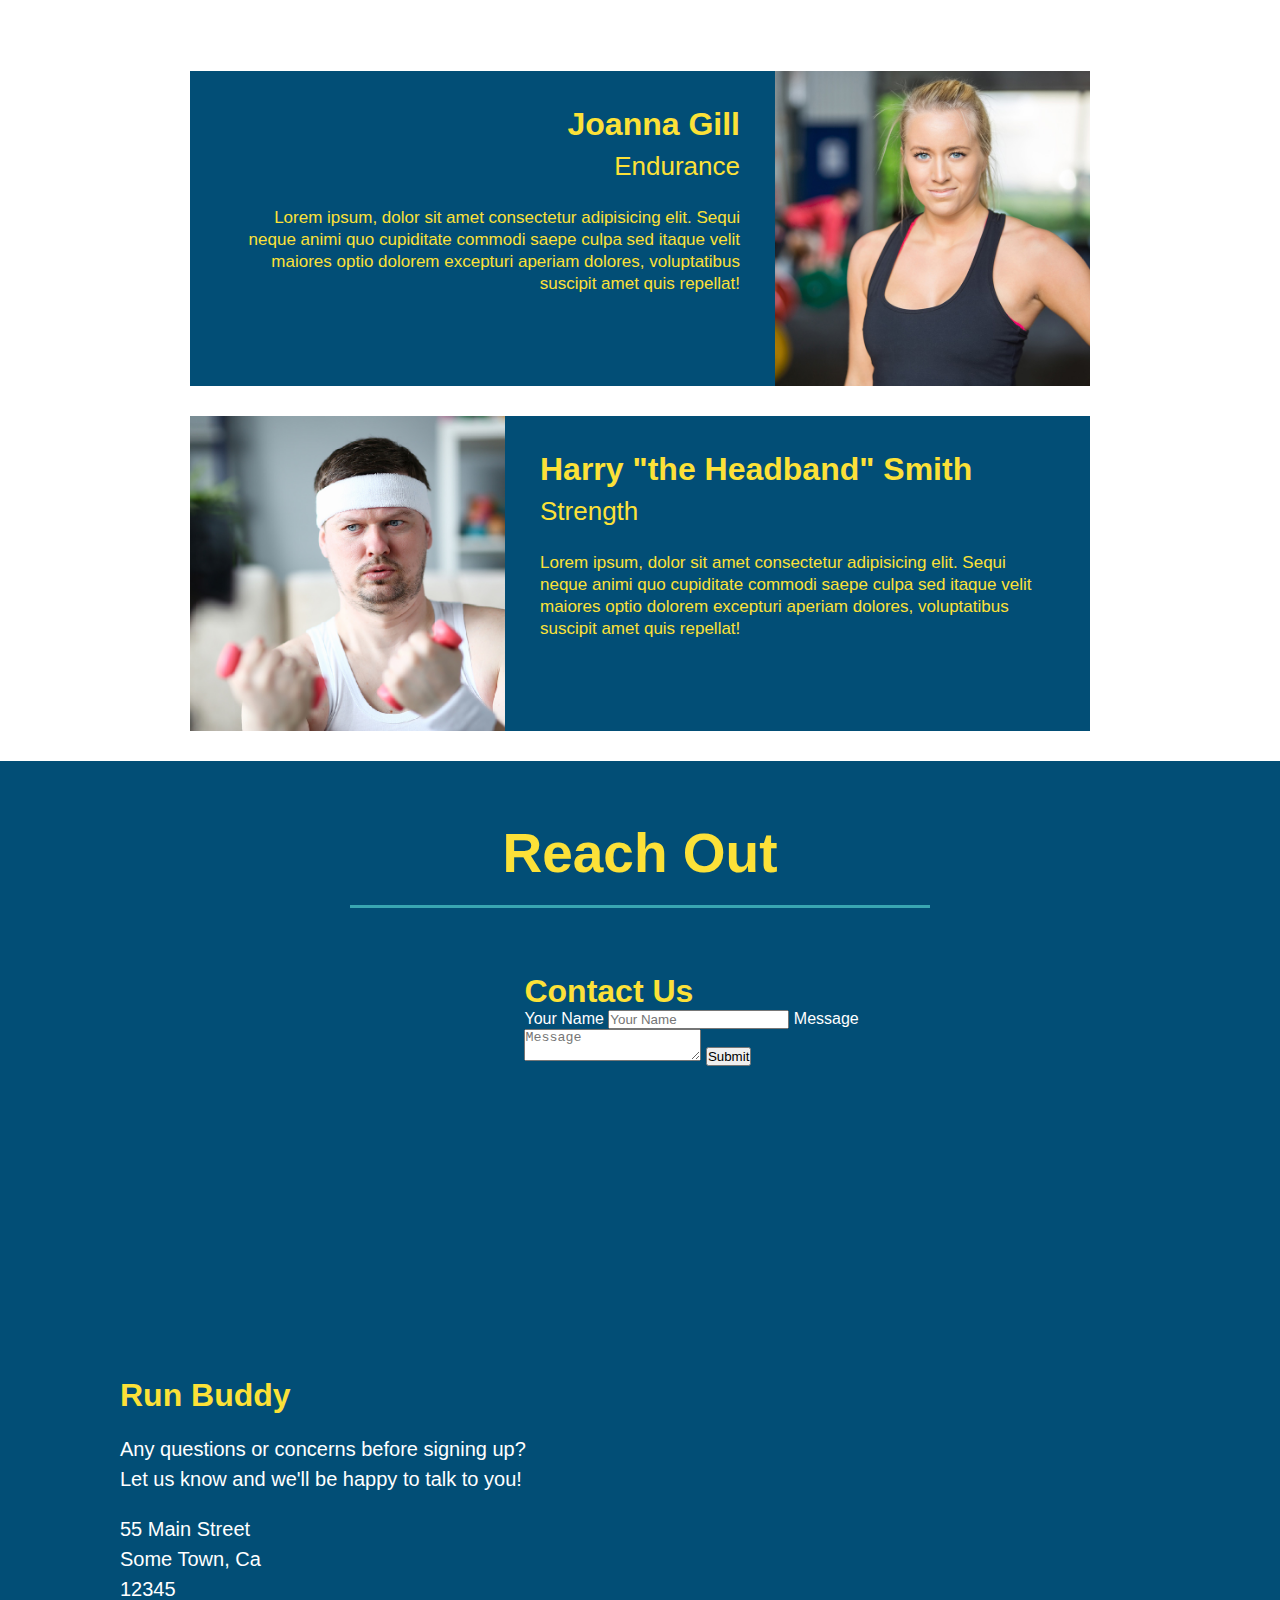
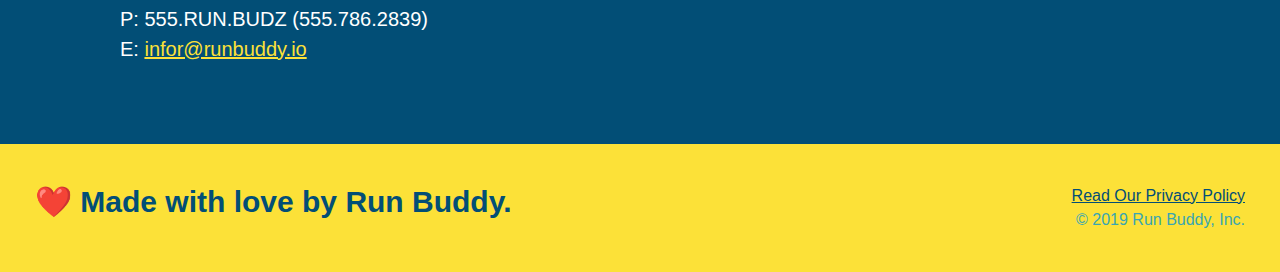
==== commit ae125de7: "add flexbox" ====
--- a/index.html
+++ b/index.html
@@ -98,19 +98,25 @@
 
         <!-- "what we do" section -->
         <section id="what-we-do" class="intro">
+          <div class="flex-row">
         <h2 class="section-title primary-border">What We Do</h2>       
         </h2>
+        </div>
+       <div class="flex-row">
       <p>
         butcher selfies chambray shabby chic gentrify readymade yr Echo Park XOXO Tumblr normcore Banksy direct trade Blue Bottle chillwave you probably haven't heard of them single-origin coffee Vice fanny pack fixie Odd Future Austin fingerstache pickled twee synth Wes Anderson Thundercats viral bitters flannel meggings narwhal Marfa Schlitz sustainable Intelligentsia umami deep v craft
       </p>
+      </div>
     </section>
     
     <!-- "what you do section"-->
     <section id="what-you-do" class="steps">
+     <div class="flex-row">
     <h2 class="section-title secondary-border">
       What You Do
     </h2>  
-   
+   </div>
+
        <div>
         <!-- insert this img element -->
         <img src="./assets/images/step-1.svg" alt="" />
@@ -139,9 +145,12 @@
     
     <!-- "meet the trainers" section-->
     <section id="your-trainers">
+      <div class="flex-row">
       <h2 class="section-title primary border">
         Meet The Trainers
       </h2>
+      </div>
+
       <article class="trainer">
         <image src="./assets/images/trainer-1.jpg" alt="Arron Stephens in his workout clothes, ready to pump iron" />
         <div class="trainer-bio" text-left>
@@ -180,7 +189,9 @@
 
     <!-- "reach out" section -->
     <section id="reach-out" class="contact">
+      <div class="flex-row">
       <h2 class="section-title secondary-border">Reach Out</h2>
+      </div>
       <div class="contact-info">
         
         <iframe src="https://www.google.com/maps/embed?pb=!1m18!1m12!1m3!1d3147.1079747227936!2d-120.42364418397035!3d37.92790791110593!2m3!1f0!2f0!3f0!3m2!1i1024!2i768!4f13.1!3m3!1m2!1s0x8090c49129b6ac57%3A0xb56c7eb95a2cd8bd!2sMain%20St%2C%20California%2095327!5e0!3m2!1sen!2sus!4v1616426329495!5m2!1sen!2sus" 
--- a/assets/css/style.css
+++ b/assets/css/style.css
@@ -37,31 +37,36 @@
   margin: 7px 0;
 }
 
-header nav ul li {
-  display: inline;
+header nav ul {
+  display: flex;
+  flex-wrap: wrap;
+  justify-content: space-between;
+  align-items: center;
+  list-style: none;
 }
 
 header nav ul li a {
   margin: 0 30px;
   font-weight: lighter;
-  font-size: 22px;
+  font-size: 1.55vw;
 }
 
 footer {
   background: #fce138;
   width: 100%;
   padding: 40px 35px;
+  display: flex;
+  justify-content: space-between;
+  flex-wrap: wrap;
 }
 
 footer h2 {
-  display: inline;
   color: #024e76;
   font-size: 30px;
   margin: 0;
 }
 
 footer div {
-  float: right;
   line-height: 1.5;
   text-align: right;
 }
@@ -77,10 +82,11 @@
 /*Hero Style Start */
 .hero {
   background-image: url("../images/hero-bg.jpg");
-  height: 600px;
+  display: flex;
   background-size: cover;
   background-position: center;
-  position: relative;
+  justify-content: center;
+  flex-wrap: wrap;
 }
 /*Hero Style End */
 
@@ -88,11 +94,10 @@
     border: 3px solid #024e76;
     background-color: #fce138;
     padding: 20px;
-    width: 500px;
     color: #024e76;
-    position: absolute;
-    bottom: 120px;
-    right: 140px;
+    width: 40%;
+    margin: 3.5%
+
 }
 
 .hero-form h3 {
@@ -125,8 +130,18 @@
   font-size: 16px;
 }
 
-.intro {
-  text-align: center;
+.hero-cta {
+  width: 35%;
+  text-align: right;
+  margin: 3.5%;
+  color: #fff;
+  font-size: 18px;
+  line-height: 1.3;
+}
+.hero-cta h2 {
+  font-style: italic;
+  font-size: 55px;
+  color: #fce138;
 }
 
 .intro p {
@@ -135,11 +150,11 @@
   width: 80%;
   font-size: 20px;
   margin: 0 auto;
+  text-align: center;
 }
 
 .steps {
-  text-align: center;
-  background: #fce138;
+ background: #fce138;
 }
 
 .steps div {
@@ -168,11 +183,13 @@
 .section-title {
   font-size: 55px;
   color: #024e76;
-  margin-bottom: 35px;
-  padding: 0 100px 20px 100px;
-  display: inline-block;
   border-bottom: 3px solid;
-}
+  padding-bottom: 20px;
+  text-align: center;
+  margin: 0 auto 35px auto;
+  width: 50%;
+}
+
 .primary-border {
   border-color: #fce138;
 }
@@ -181,9 +198,7 @@
   border-color: #39a6b2;
 }
 
-.trainers {
-  text-align: center;
-}
+.trainers {}
 
 .trainer {
   width: 900px;
@@ -227,10 +242,13 @@
   text-align: right;
 }
 
+.flex-row {
+  display: flex;
+}
+
 /* REACH OUT STYLES START */
 .contact {
-  text-align: center;
-  background: #024e76;
+ background: #024e76;
 }
 
 .contact h2 {
@@ -268,4 +286,3 @@
 }
 
 /* REACH OUT STYLES END */
-
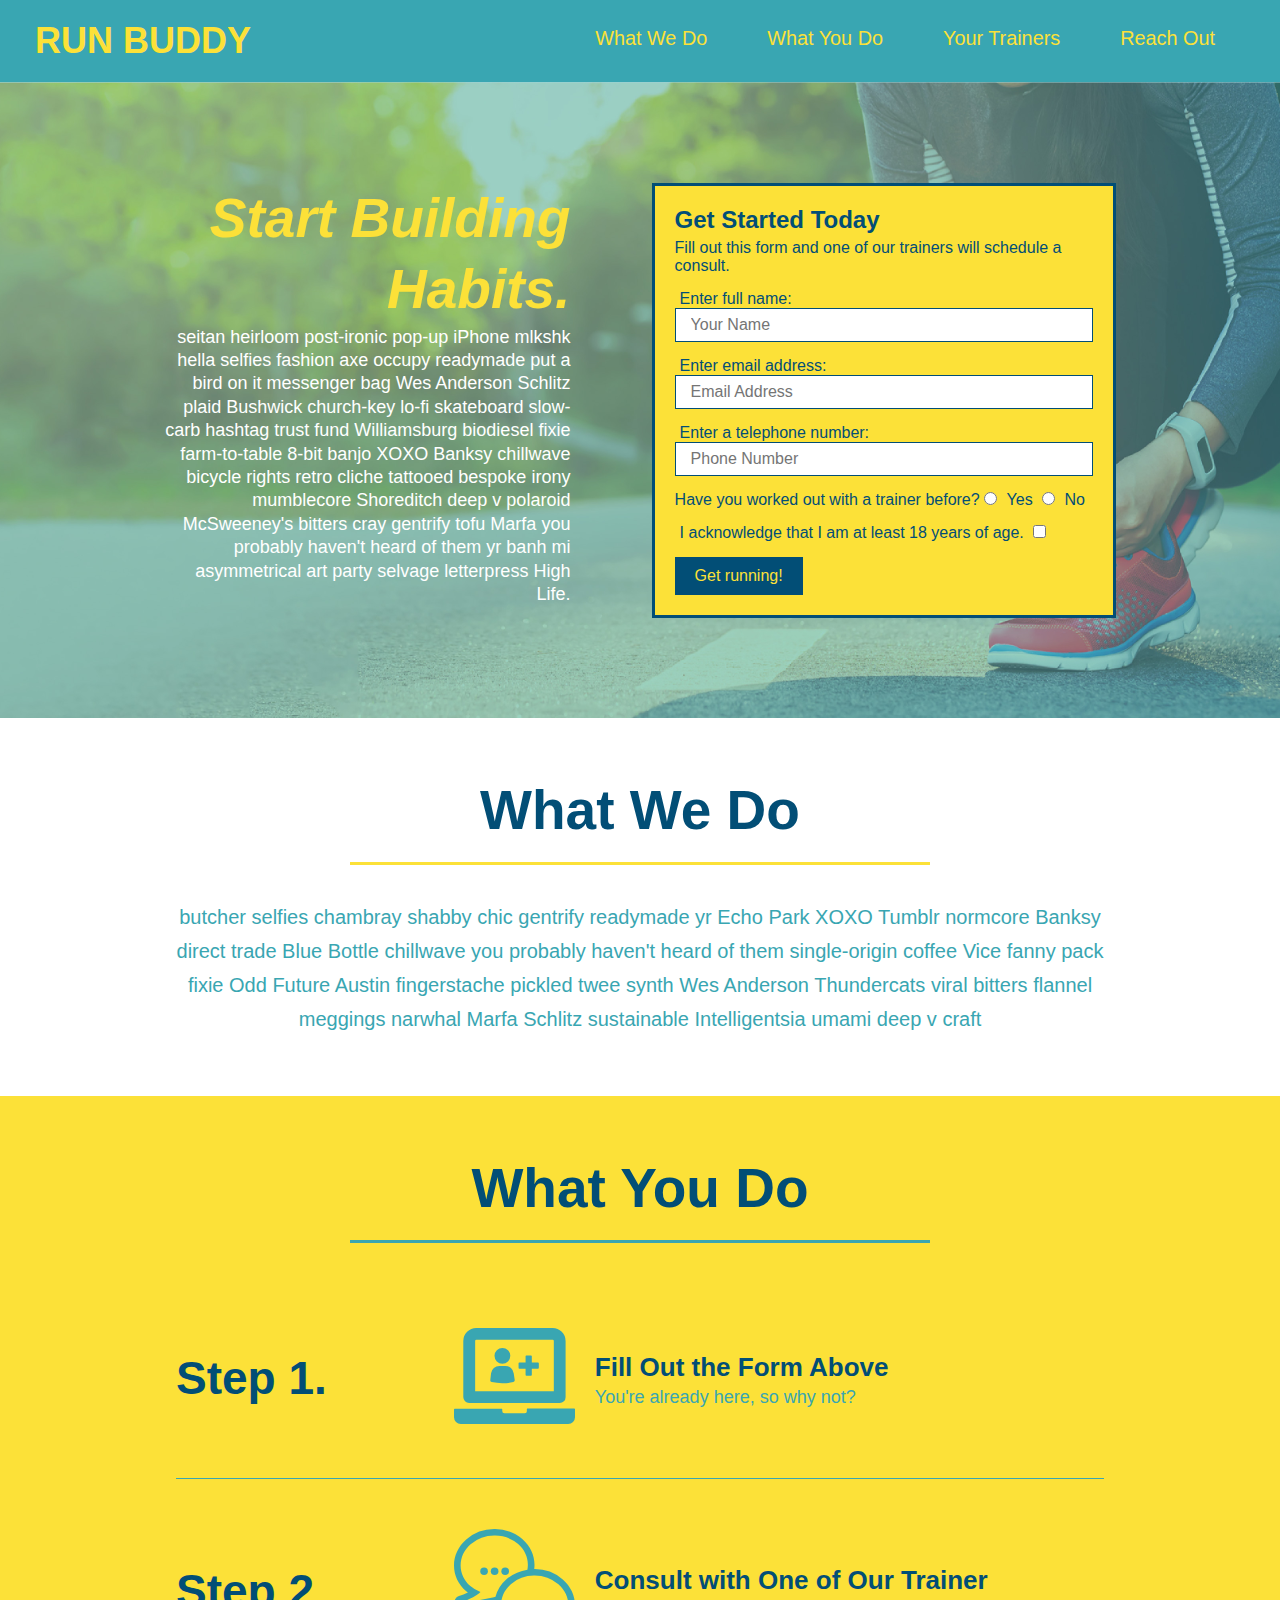
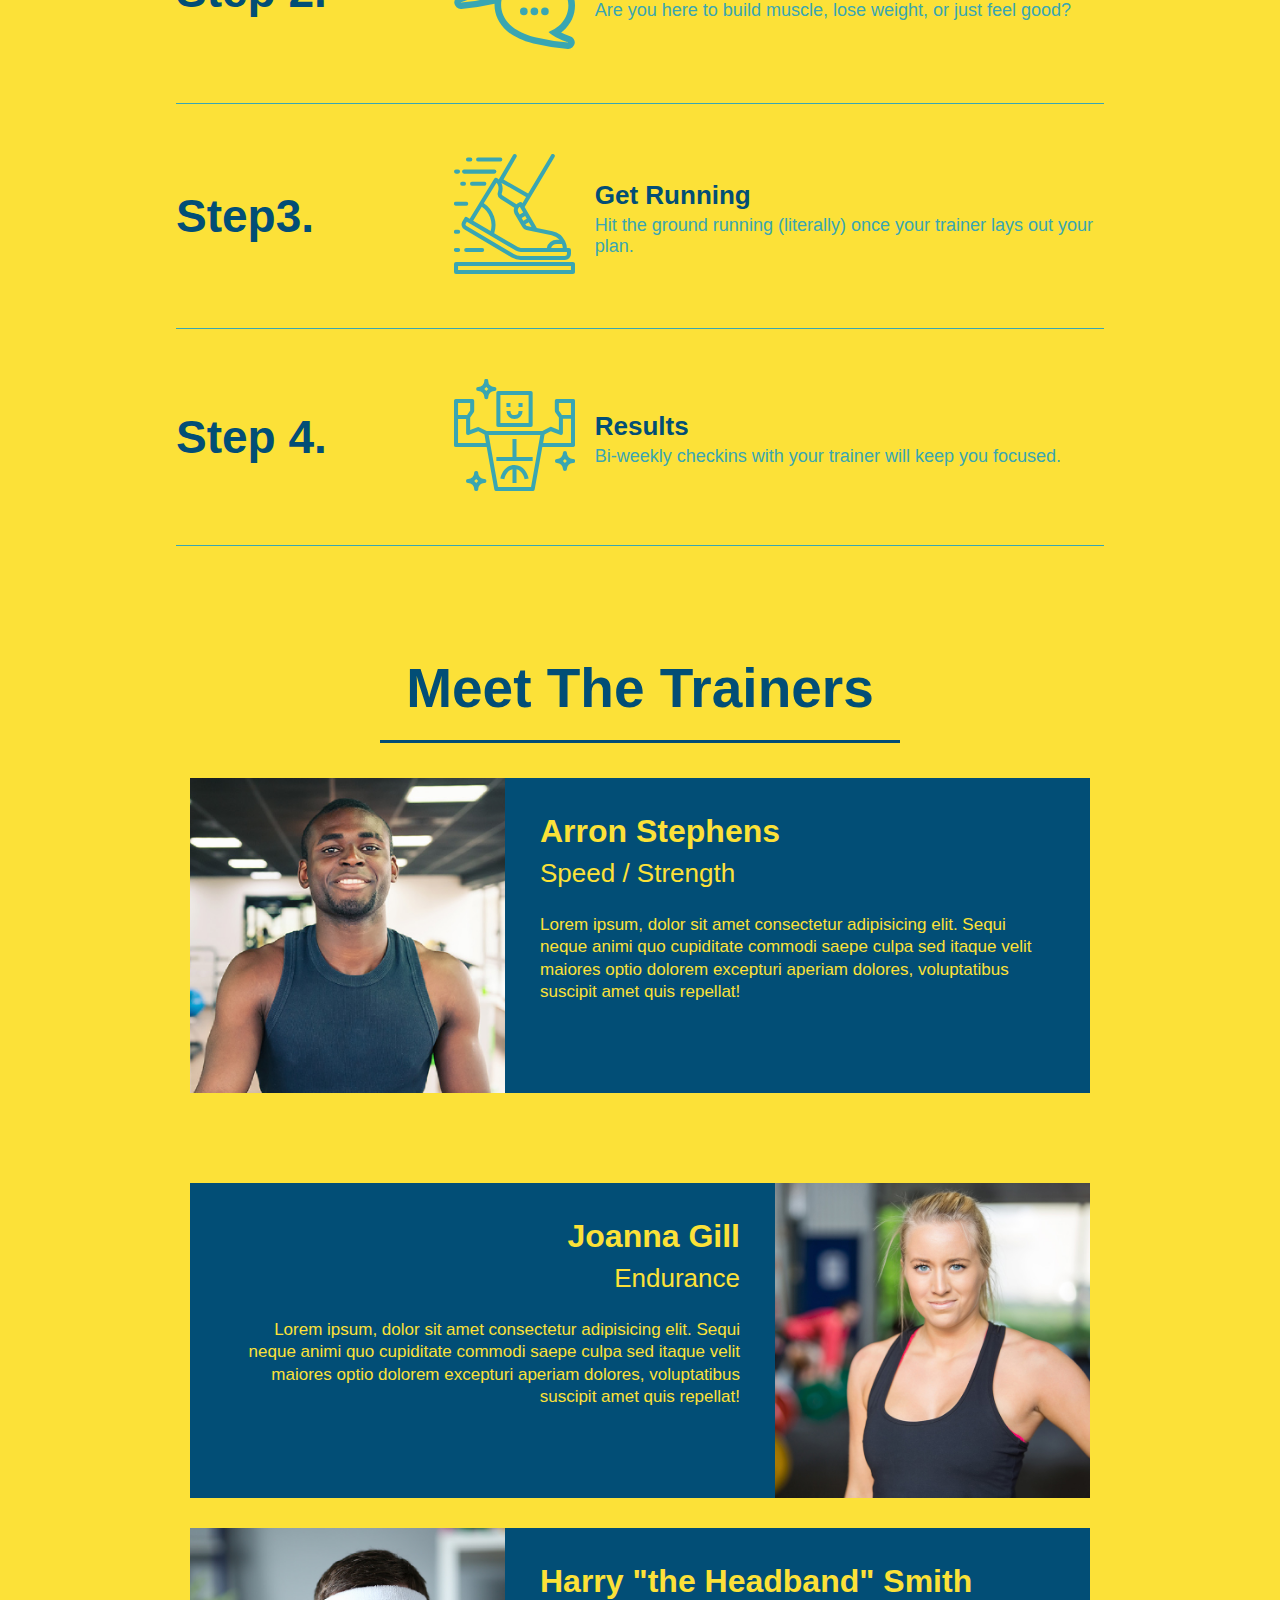
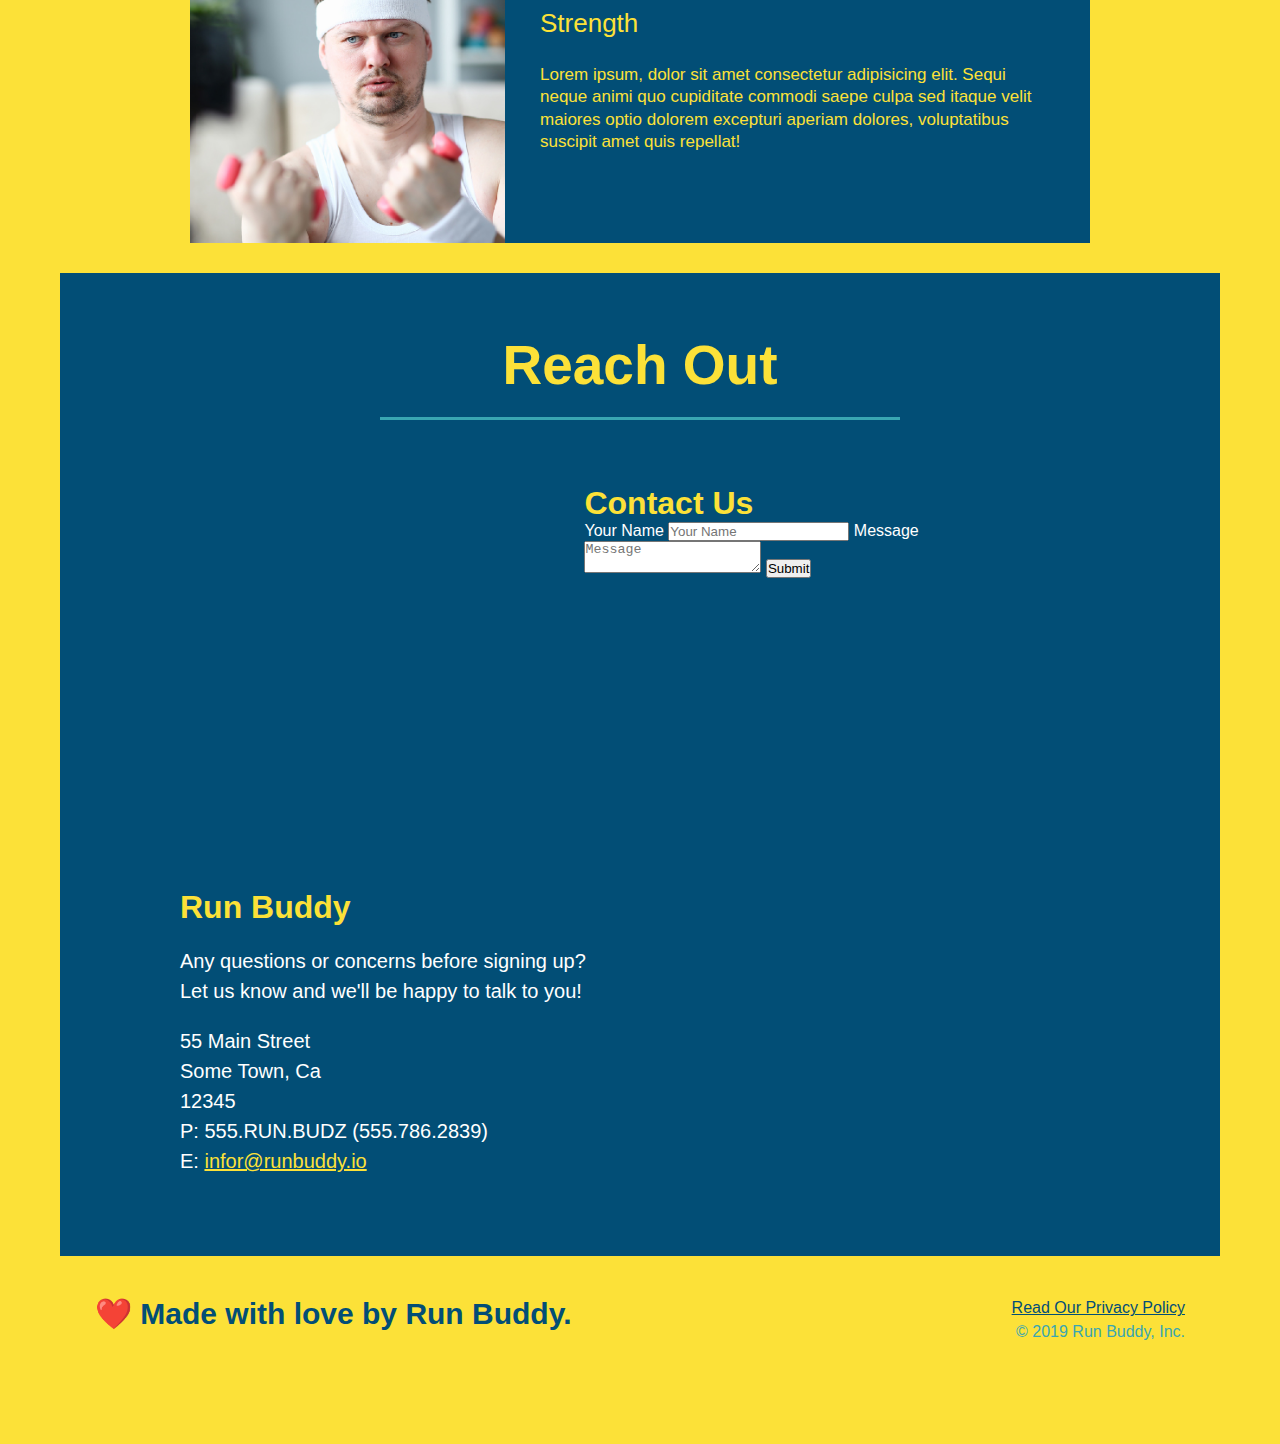
==== commit 48a9c7e6: "add flexbox to the steps" ====
--- a/index.html
+++ b/index.html
@@ -117,31 +117,63 @@
     </h2>  
    </div>
 
-       <div>
+      
         <!-- insert this img element -->
-        <img src="./assets/images/step-1.svg" alt="" />
-        <h3>Step 1: <span>Fill Out the Form Above.</span></h3>
-        <p>You're already here, so why not?</p>
-      </div>
-
-      <div>
-        <img src="./assets/images/step-2.svg" alt="" />
-        <h3>Step 2: <span>Consult with One of Our Trainer.</span></h3>
+        <div class="step">
+          <h3>Step 1.</h3>
+          <div class="step-info">
+            <div class="step-img">
+             <img src="./assets/images/step-1.svg" alt="" />
+        </div>
+        <div class="step-text">
+          <h4>Fill Out the Form Above</h4>
+          <p>You're already here, so why not?</p>
+      </div>
+     </div>
+   </div>
+    
+
+      <div class="step">
+        <h3>Step 2.</h3>
+        <div class="step-info">
+          <div class="step-img">
+          <img src="./assets/images/step-2.svg" alt="" />
+        </div>
+        <div class="step-text">
+       <!-- <h3>Step 2: <span>Consult with One of Our Trainer.</span></h3>-->
+        <h4>Consult with One of Our Trainer</h4>
         <p>Are you here to build muscle, lose weight, or just feel good?</p>
       </div>
-
-      <div>
+    </div>
+  </div>
+
+      <div class="step">
+        <h3>Step3.</h3>
+        <div class="step-info">
+          <div class="step-img">
         <img src="./assets/images/step-3.svg" alt="" />
-        <h3>Step 3: <span>Get Running.</span></h3>
+        </div>
+        <div class="step-text">
+        <!--<h3>Step 3: <span>Get Running.</span></h3>-->
+        <h4>Get Running</h4>
         <p>Hit the ground running (literally) once your trainer lays out your plan.</p>
       </div>
-
-      <div>
-        <img src=".assets/images/step-4.svg" alt="" />
-        <h3>Step 4: <span>See Results.</span></h3>
-        <p>Bi-weekly checkins with your trainer will keep you focused</p>
-      </div>
-    </section>
+    </div>
+  </div>
+
+      <div class="step">
+        <h3>Step 4.</h3>
+        <div class="step-info">
+          <div class="step-img">        
+        <img src="./assets/images/step-4.svg" alt="" />
+        </div>
+        <div class="step-text">
+        <!--<h3>Step 4: <span>See Results.</span></h3>-->
+        <h4>Results</h4>
+        <p>Bi-weekly checkins with your trainer will keep you focused.</p>
+      </div>
+    </div>
+  </div>
     
     <!-- "meet the trainers" section-->
     <section id="your-trainers">
--- a/assets/css/style.css
+++ b/assets/css/style.css
@@ -157,27 +157,61 @@
  background: #fce138;
 }
 
-.steps div {
+/*.steps div {
   margin-bottom: 80px;
-}
-
-.steps img {
+} */
+
+/*.steps img {
   width: 15%;
   margin: 10px 0;
-}
-
-.steps h3 {
+}*/
+
+.step {
+  margin: 50px auto;
+  padding-bottom: 50px;
+  width: 80%;
+  border-bottom: 1px solid #39a6b2;
+  display: flex;
+  flex-wrap: wrap;
+  align-items: center;
+  justify-content: space-between;
+}
+
+.step h3 {
   color: #024e76;
   font-size: 46px;
-  margin-top: 10px;
-}
-
-.steps p {
+  flex: 1 30%;
+}
+
+.step-info {
+flex: 2 70%;
+display: flex;
+flex-wrap: wrap;
+align-items: center;
+}
+
+.step-text p {
   color: #39a6b2;
-  font-size: 23px;
-}
-.steps span {
-  font-size: 38px;
+  font-size: 18px;
+}
+
+.step-text h4 {
+  font-size: 26px;
+  line-height: 1.5;
+  color: #024e76;
+}
+
+.step-img {
+  flex: 1 12%;
+  margin-right: 20px;
+}
+
+.step-text {
+  flex: 12;
+}
+
+.step-img img {
+  max-width: 100%
 }
 
 .section-title {
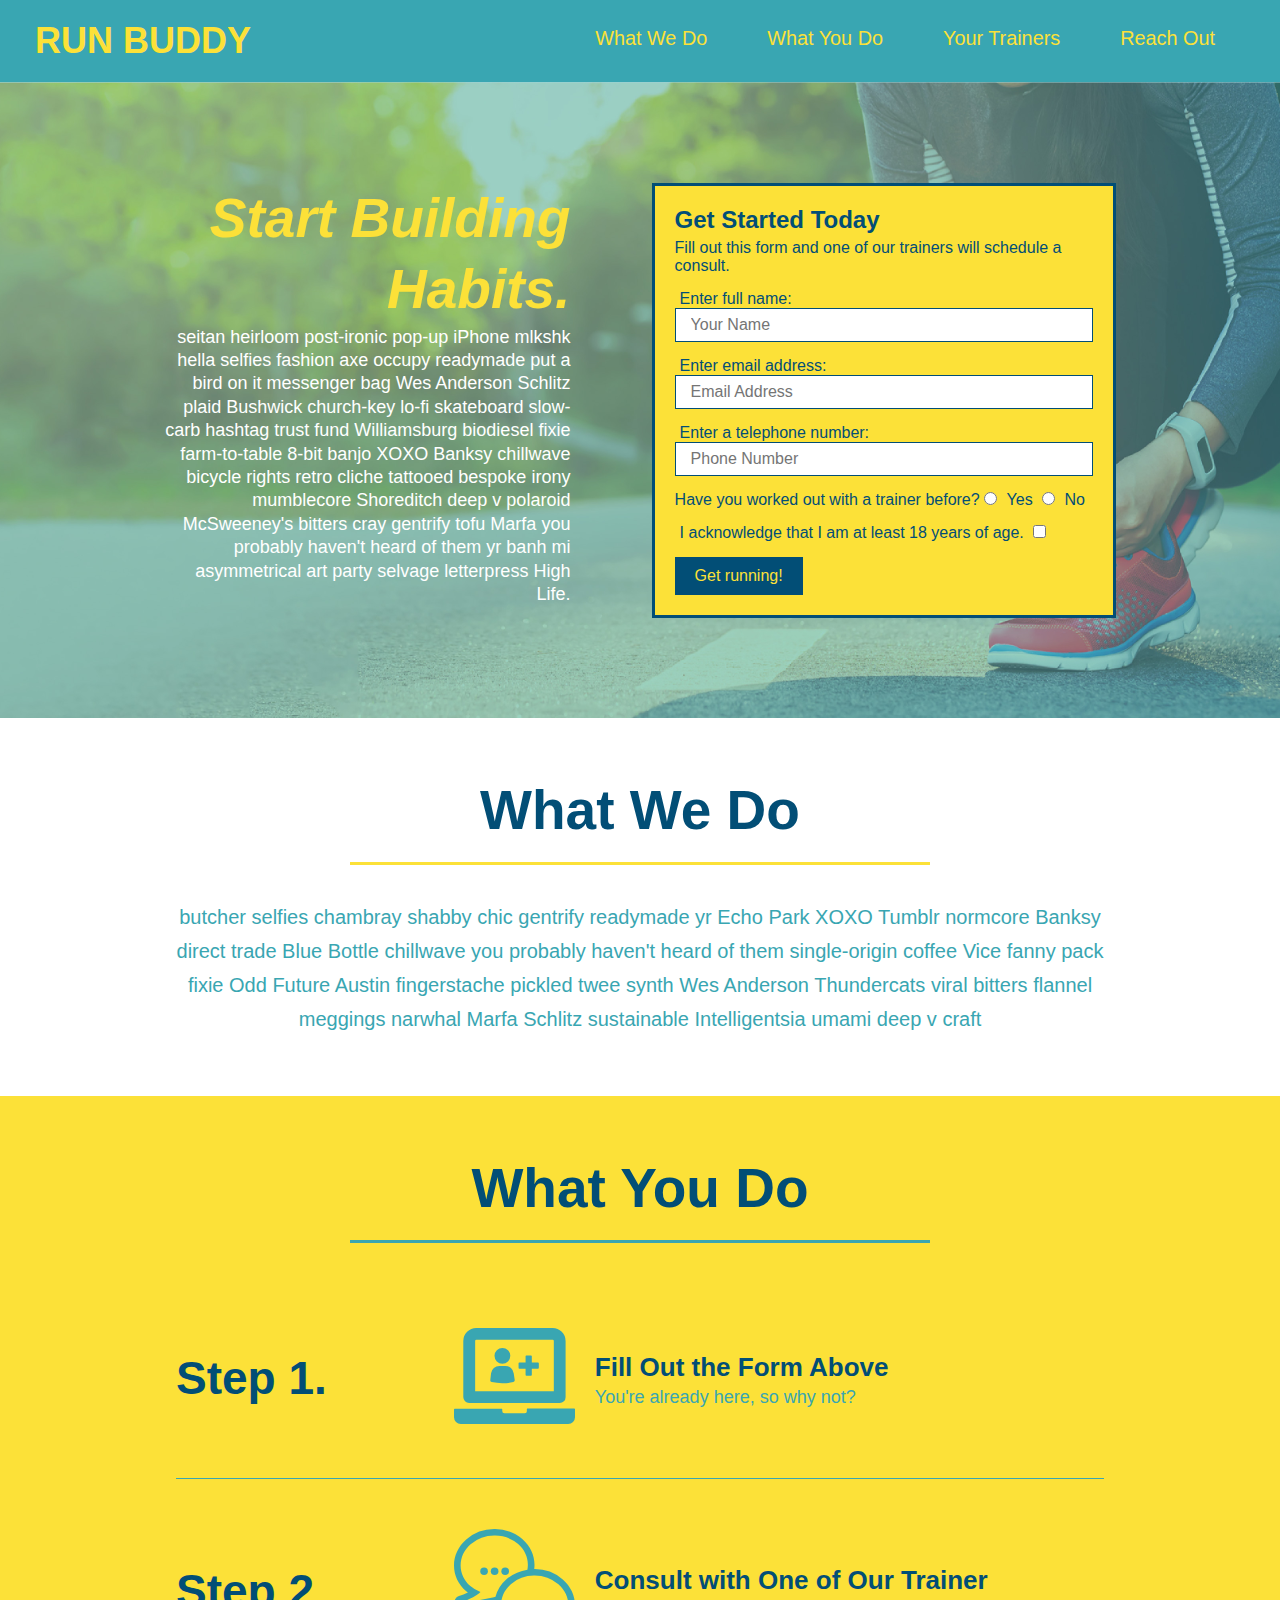
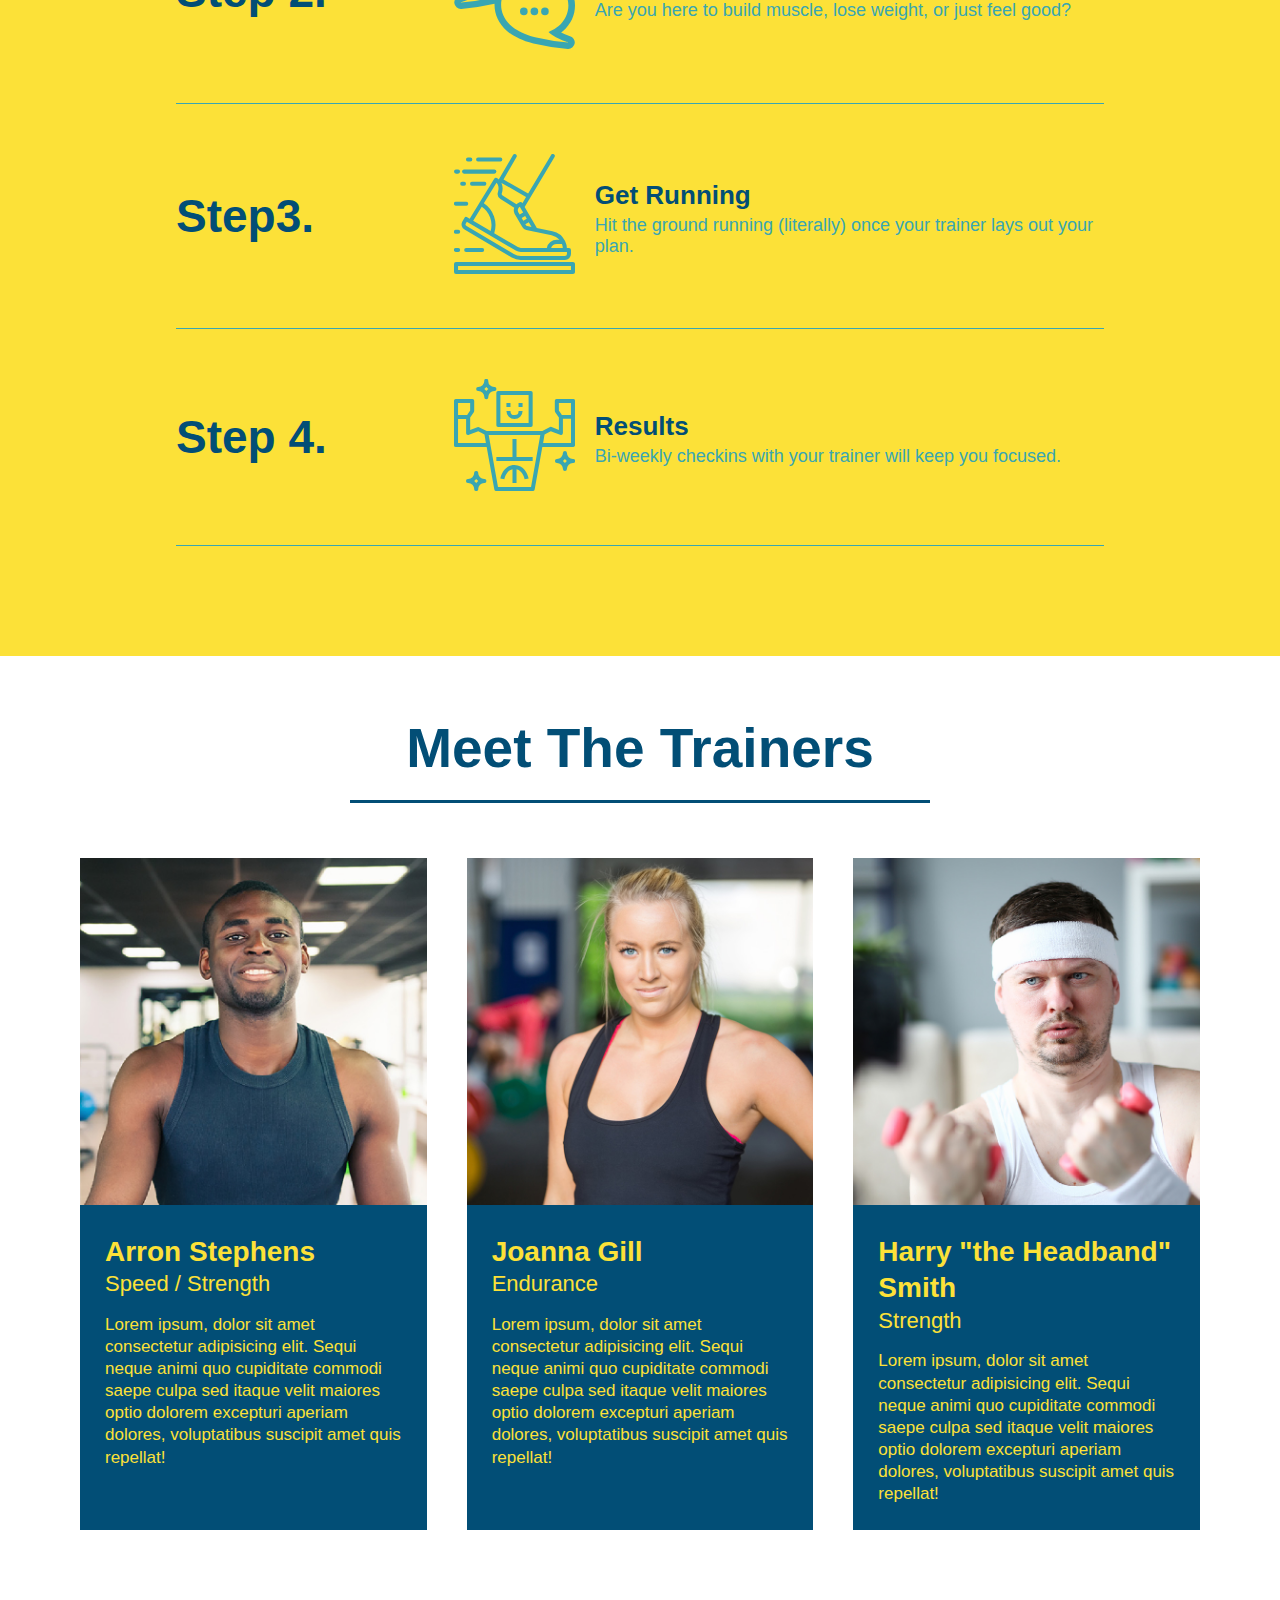
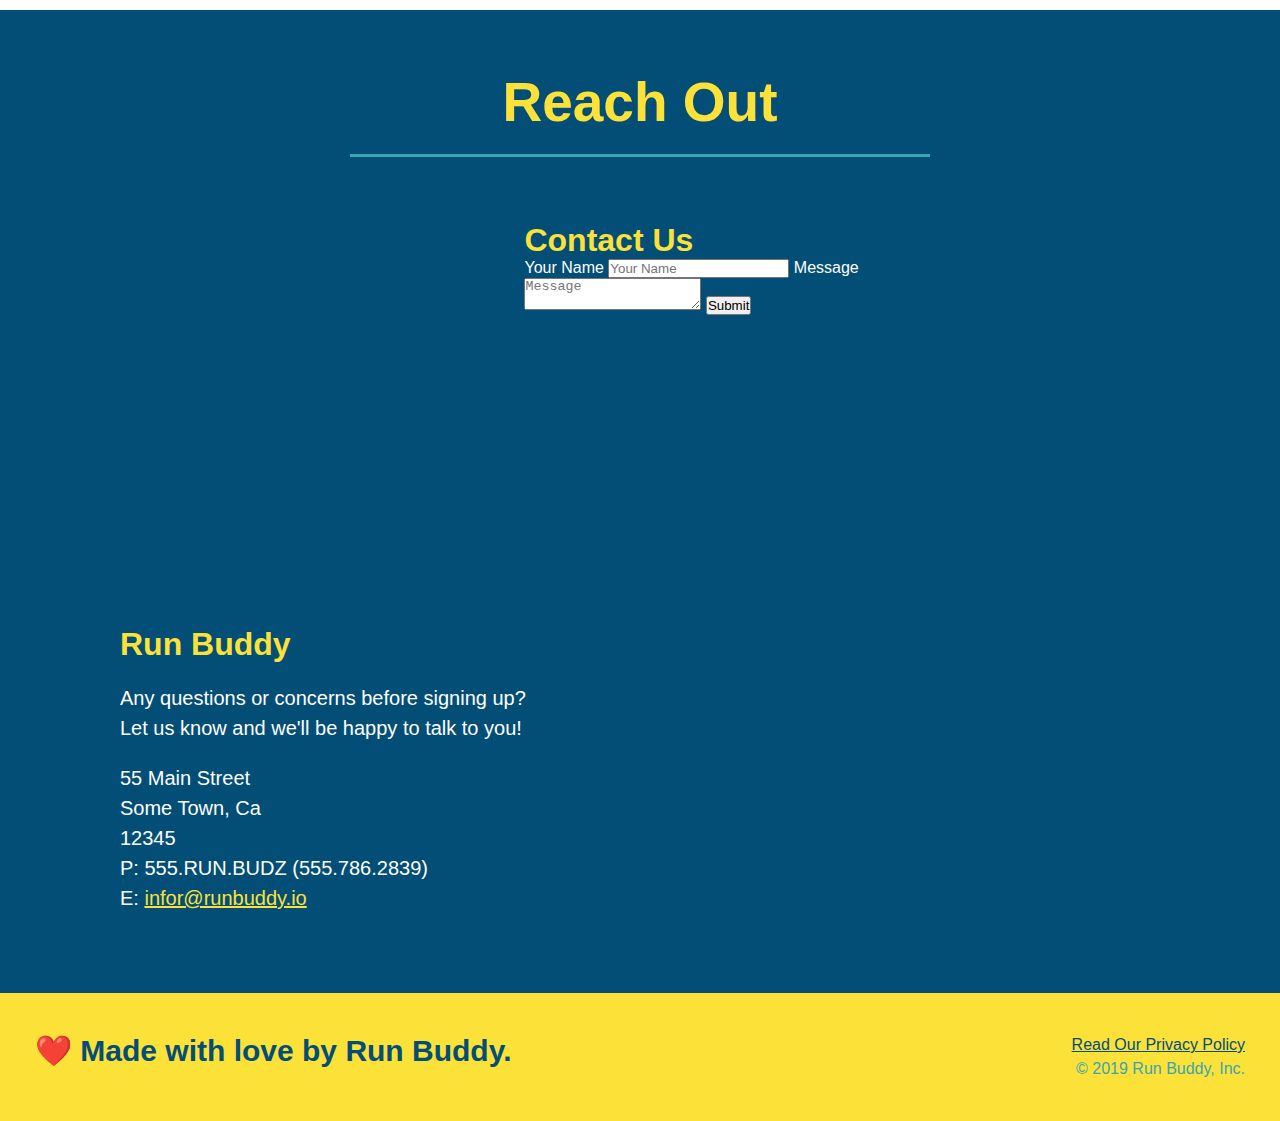
==== commit 1302e9b5: "add flexbox to the trainers" ====
--- a/index.html
+++ b/index.html
@@ -174,7 +174,8 @@
       </div>
     </div>
   </div>
-    
+ </section>   
+
     <!-- "meet the trainers" section-->
     <section id="your-trainers">
       <div class="flex-row">
@@ -182,42 +183,47 @@
         Meet The Trainers
       </h2>
       </div>
-
+    
+      <div class="trainers">
       <article class="trainer">
         <image src="./assets/images/trainer-1.jpg" alt="Arron Stephens in his workout clothes, ready to pump iron" />
-        <div class="trainer-bio" text-left>
-          <h3>Arron Stephens</h3>
-          <h4>Speed / Strength</h4>
-          <p>Lorem ipsum, dolor sit amet consectetur adipisicing elit. Sequi neque animi quo cupiditate commodi saepe culpa sed
+        <div class="trainer-bio">
+          <h3 class="trainer-name">Arron Stephens</h3>
+          <h4 class="trainer-role">Speed / Strength</h4>
+          <p>
+            Lorem ipsum, dolor sit amet consectetur adipisicing elit. Sequi neque animi quo cupiditate commodi saepe culpa sed
             itaque velit maiores optio dolorem excepturi aperiam dolores, voluptatibus suscipit amet quis repellat!
           </p>
-        </div>
+        </div>       
       </article>
-    </section>
+    
     <!-- second trainer bio -->
-<article class="trainer">
-  <div class="trainer-bio text-right">
-    <h3>Joanna Gill</h3>
-    <h4>Endurance</h4>
+     <article class="trainer">
+        <img src="./assets/images/trainer-2.jpg" alt="Joanna Gill cooling off after a workout" />
+      <div class="trainer-bio">
+    <h3 class="trainer-name">Joanna Gill</h3>
+    <h4 class="trainer-role">Endurance</h4>
     <p>
       Lorem ipsum, dolor sit amet consectetur adipisicing elit. Sequi neque animi quo cupiditate commodi saepe culpa sed
       itaque velit maiores optio dolorem excepturi aperiam dolores, voluptatibus suscipit amet quis repellat!
     </p>
-  </div>
-  <img src="./assets/images/trainer-2.jpg" alt="Joanna Gill cooling off after a workout" />
-</article>
-<!-- third trainer bio -->
-<article class="trainer">
+    </div>  
+    </article>
+
+  <!-- third trainer bio -->
+  <article class="trainer">
   <img src="./assets/images/trainer-3.jpg" alt="Harry Smith wearing a headband and lifting comically small pink weights" />
-  <div class="trainer-bio text-left">
-    <h3>Harry "the Headband" Smith</h3>
-    <h4>Strength</h4>
+  <div class="trainer-bio">
+    <h3 class="trainer-name">Harry "the Headband" Smith</h3>
+    <h4 class="trainer-role">Strength</h4>
     <p>
       Lorem ipsum, dolor sit amet consectetur adipisicing elit. Sequi neque animi quo cupiditate commodi saepe culpa sed
       itaque velit maiores optio dolorem excepturi aperiam dolores, voluptatibus suscipit amet quis repellat!
     </p>
   </div>
 </article>
+</div>
+</section>
 
     <!-- "reach out" section -->
     <section id="reach-out" class="contact">
--- a/assets/css/style.css
+++ b/assets/css/style.css
@@ -232,41 +232,42 @@
   border-color: #39a6b2;
 }
 
-.trainers {}
-
-.trainer {
-  width: 900px;
-  margin: 0 auto 30px auto;
+.trainers {
+  width: 100%;
+  margin: 0 auto;
+  display: flex;
+  flex-wrap: wrap;
+  justify-content: space-around;
+}
+
+.trainer {  
+  margin: 20px;
   background: #024e76;
   color: #fce138;
-  overflow: auto;
+  flex: 1;  
 }
 
 .trainer img {
-  width: 35%;
-  float: left;
+  width: 100%;  
 }
 
 .trainer-bio {
-  padding: 35px;
-  float: left;
-  width: 65%;
+  padding: 25px;  
+  line-height: 1.3;
 }
 
 .trainer-bio h3 {
-  font-size: 32px;
-  margin-bottom: 8px;
+  font-size: 28px;
 }
 
 .trainer-bio h4 {
   font-weight: lighter;
-  font-size: 26px;
-  margin-bottom: 25px;
+  font-size: 22px;
+  margin-bottom: 15px;
 }
 
 .trainer-bio p {
   font-size: 17px;
-  line-height: 1.3;
 }
 .text-left {
   text-align: left;
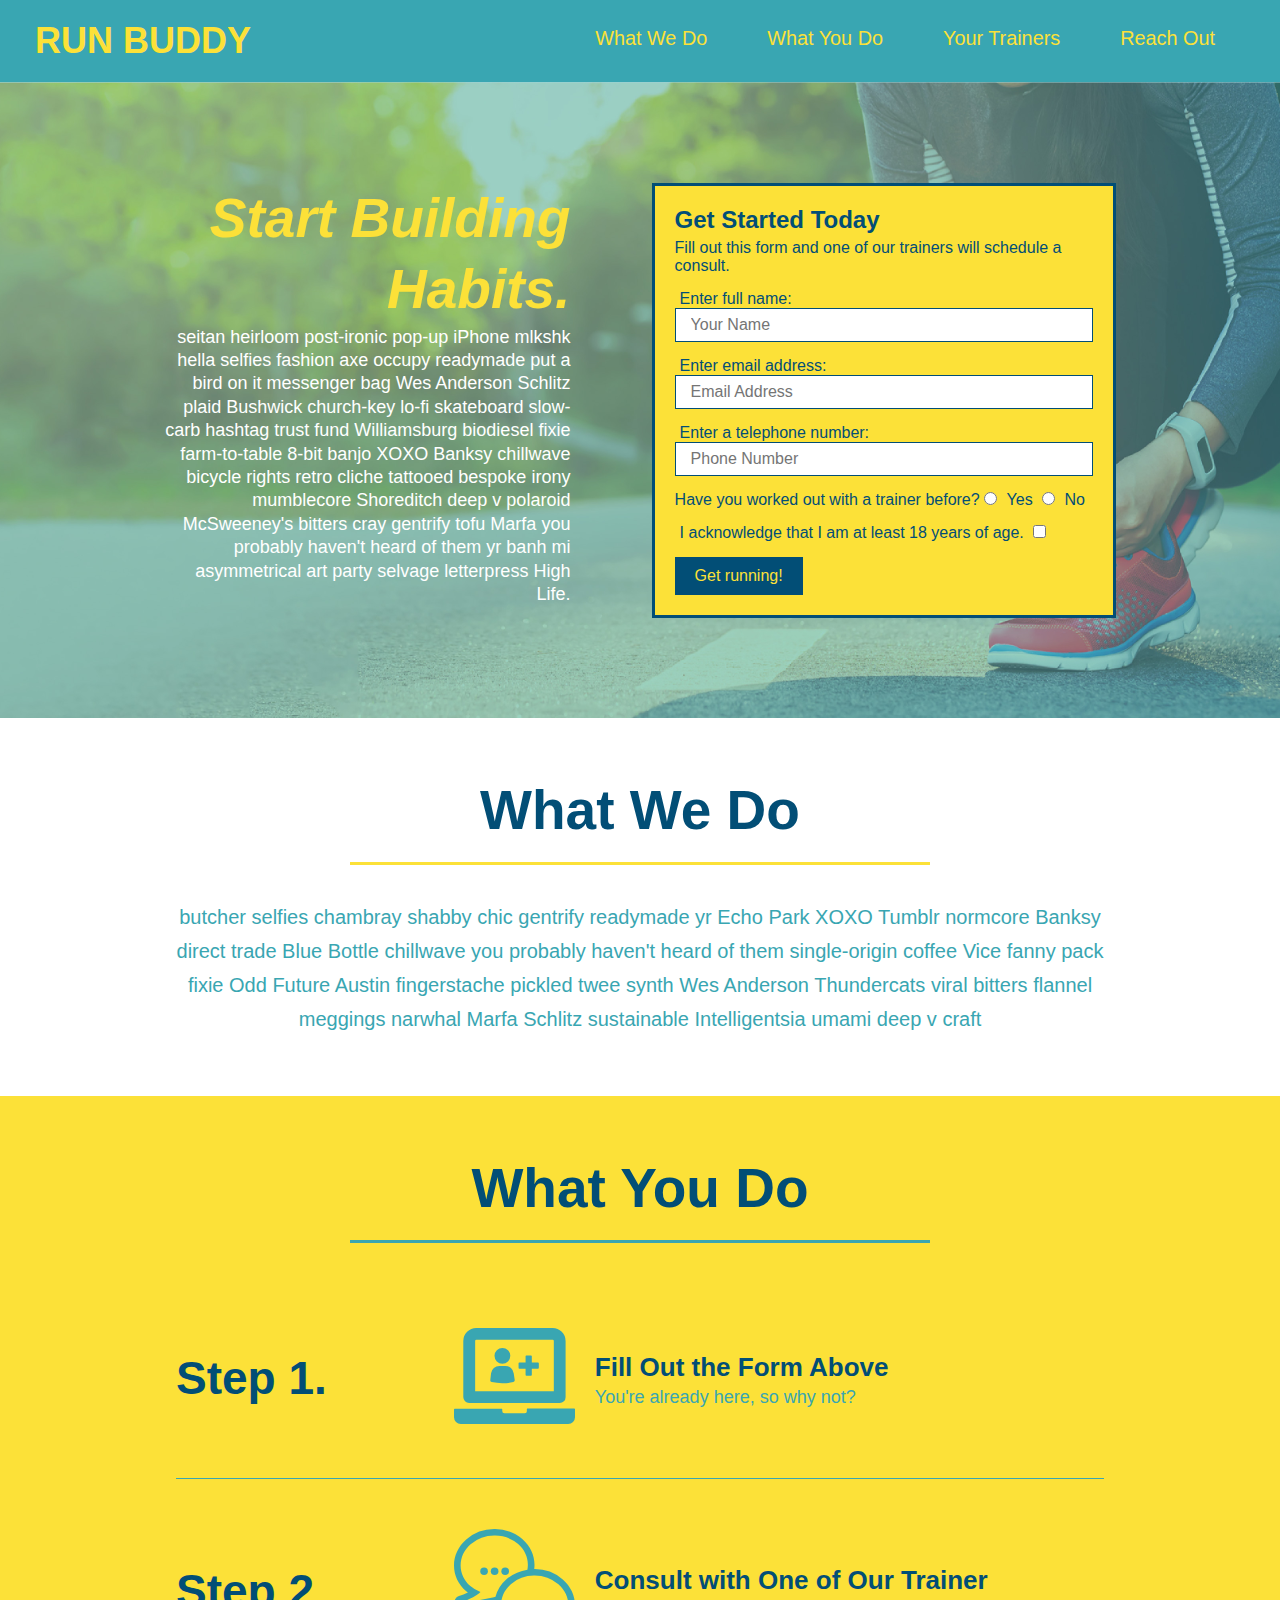
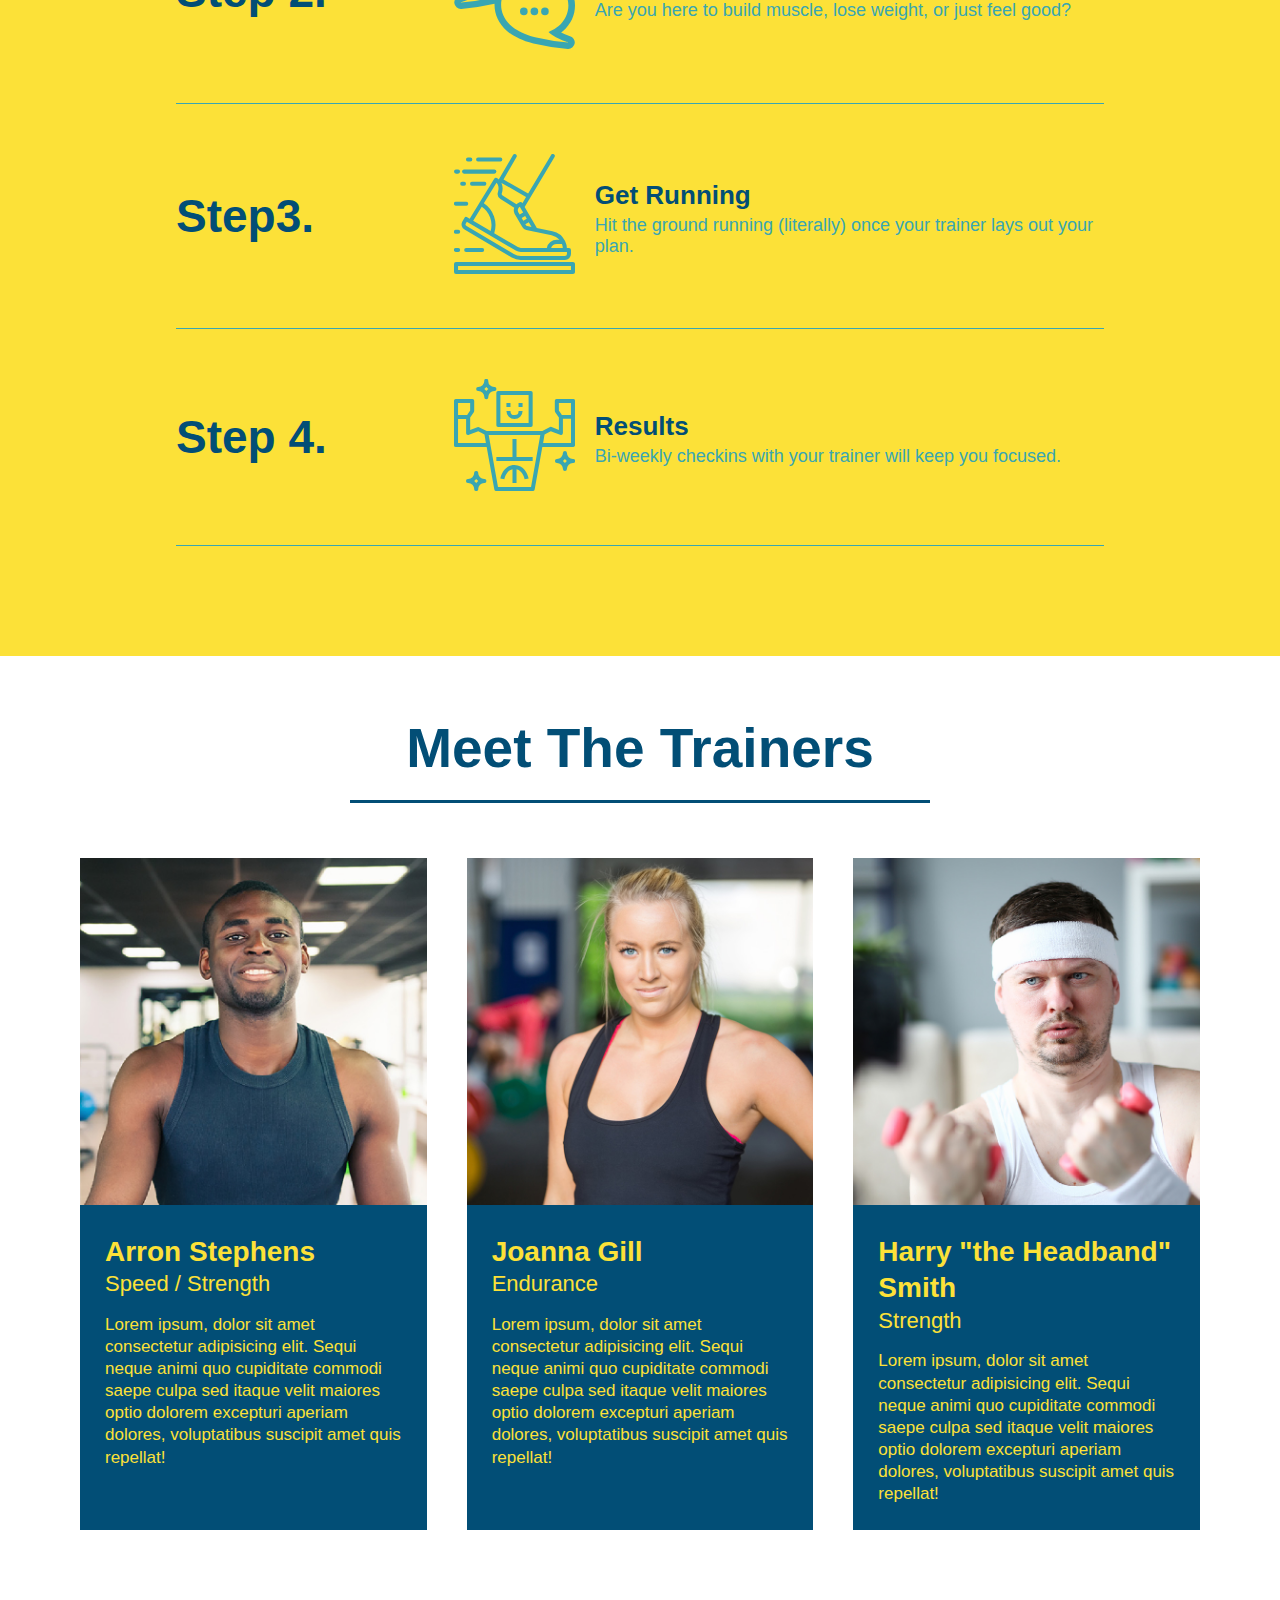
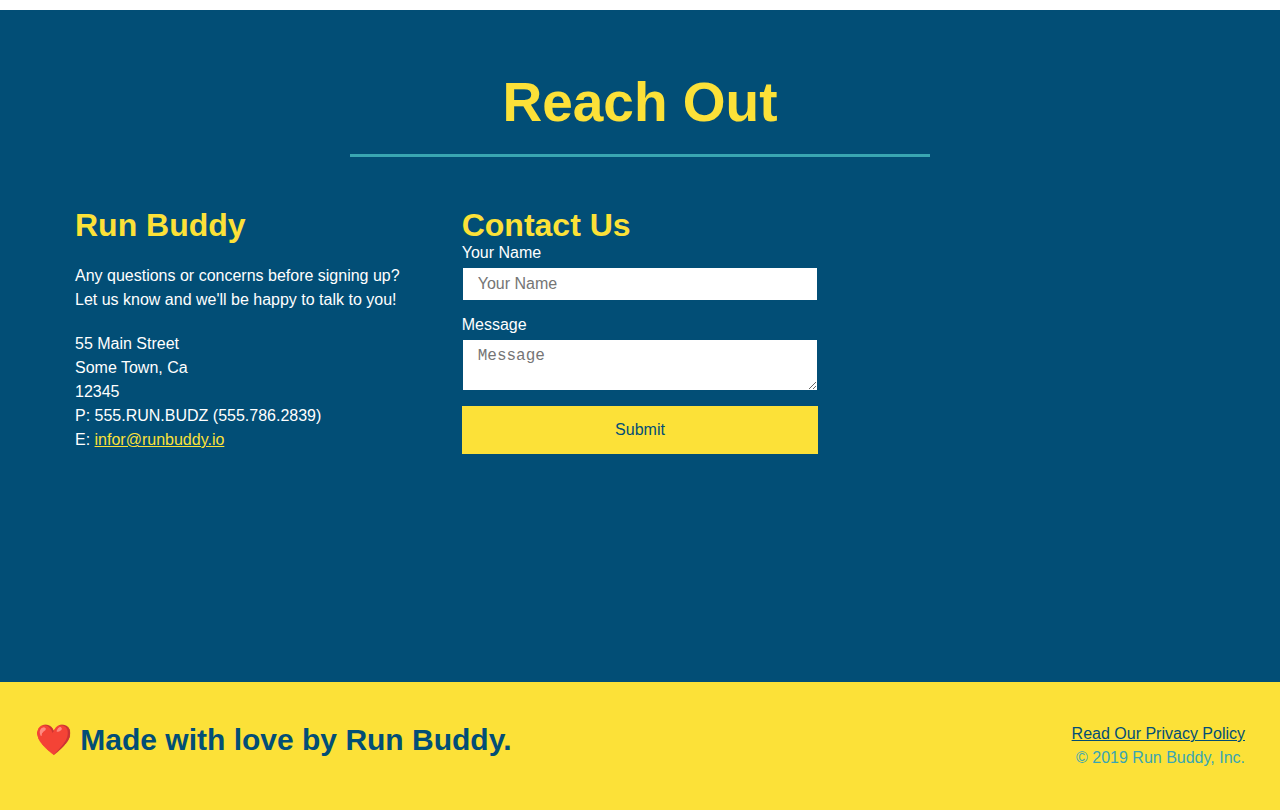
==== commit 70b20267: "add flexbox to reach out section" ====
--- a/index.html
+++ b/index.html
@@ -229,16 +229,26 @@
     <section id="reach-out" class="contact">
       <div class="flex-row">
       <h2 class="section-title secondary-border">Reach Out</h2>
-      </div>
+      </div>        
+
       <div class="contact-info">
-        
-        <iframe src="https://www.google.com/maps/embed?pb=!1m18!1m12!1m3!1d3147.1079747227936!2d-120.42364418397035!3d37.92790791110593!2m3!1f0!2f0!3f0!3m2!1i1024!2i768!4f13.1!3m3!1m2!1s0x8090c49129b6ac57%3A0xb56c7eb95a2cd8bd!2sMain%20St%2C%20California%2095327!5e0!3m2!1sen!2sus!4v1616426329495!5m2!1sen!2sus" 
-        width="200"
-        height="200"
-        style="border:0;"
-        allowfulscreen=""
-        loading="lazy">
-      </iframe>
+        <div>
+        <h3>Run Buddy</h3>
+        <p>
+          Any questions or concerns before signing up?
+          <br />
+          Let us know and we'll be happy to talk to you!
+        </p>
+
+        <address>
+          55 Main Street <br/>
+          Some Town, Ca <br/>
+          12345<br />
+          P: 555.RUN.BUDZ (555.786.2839)<br/>
+          E: <a href="mailto:info@buddy.io">infor@runbuddy.io</a>
+        </address>
+
+      </div>
 
       <div class="contact-form">
         <h3>Contact Us</h3>
@@ -252,22 +262,13 @@
            <button type="submit">Submit</button>
           </form>
       </div>
-
-      <div>
-        <h3>Run Buddy</h3>
-        <p>
-          Any questions or concerns before signing up?
-          <br />
-          Let us know and we'll be happy to talk to you!
-        </p>
-        <address>
-          55 Main Street <br/>
-          Some Town, Ca <br/>
-          12345<br />
-          P: 555.RUN.BUDZ (555.786.2839)<br/>
-          E: <a href="mailto:info@buddy.io">infor@runbuddy.io</a>
-        </address>
-      </div>
+       
+      <iframe
+      src="https://www.google.com/maps/embed?pb=!1m18!1m12!1m3!1d3147.1079747227936!2d-120.42364418397035!3d37.92790791110593!2m3!1f0!2f0!3f0!3m2!1i1024!2i768!4f13.1!3m3!1m2!1s0x8090c49129b6ac57%3A0xb56c7eb95a2cd8bd!2sMain%20St%2C%20California%2095327!5e0!3m2!1sen!2sus!4v1616426329495!5m2!1sen!2sus" 
+      frameborder="0"
+      style="border:0"
+      allowfulscreen> 
+    </iframe>
     </div>
     </section>
 
--- a/assets/css/style.css
+++ b/assets/css/style.css
@@ -290,17 +290,21 @@
   color: #fce138;
 }
 
+.contact-info {
+  display: flex;
+  justify-content: space-between;
+  flex-wrap: wrap;
+}
+
+.contact-info > * {
+  flex: 1;
+  margin: 15px;  
+}
 .contact-info iframe {
-  width: 400px;
   height: 400px;
 }
 
 .contact-info div {
-  width: 410px;
-  display: inline-block;
-  vertical-align: top;
-  text-align: left;
-  margin: 30px 0 0 60px;
   color: white;
 }
 .contact-info h3 {
@@ -308,11 +312,10 @@
   font-size: 32px;
 }
 
-.contact-info p,
-.contact-info address {
+.contact-info p, .contact-info address {
   margin: 20px 0;
   line-height: 1.5;
-  font-size: 20px;
+  font-size: 16px;
   font-style: normal;
 }
 
@@ -320,4 +323,24 @@
   color: #fce138;
 }
 
+.contact-form input, .contact-form textarea {
+  border: 1px solid #024e76;
+  display: block;
+  padding: 7px 15px;
+  font-size: 16px;
+  color: #024e76;
+  width: 100%;
+  margin-bottom: 15px;
+  margin-top: 5px;
+}
+
+.contact-form button {
+  width: 100%;
+  border: none;
+  background: #fce138;
+  color: #024e76;
+  text-align: center;
+  padding: 15px 0;
+  font-size: 16px;
+}
 /* REACH OUT STYLES END */
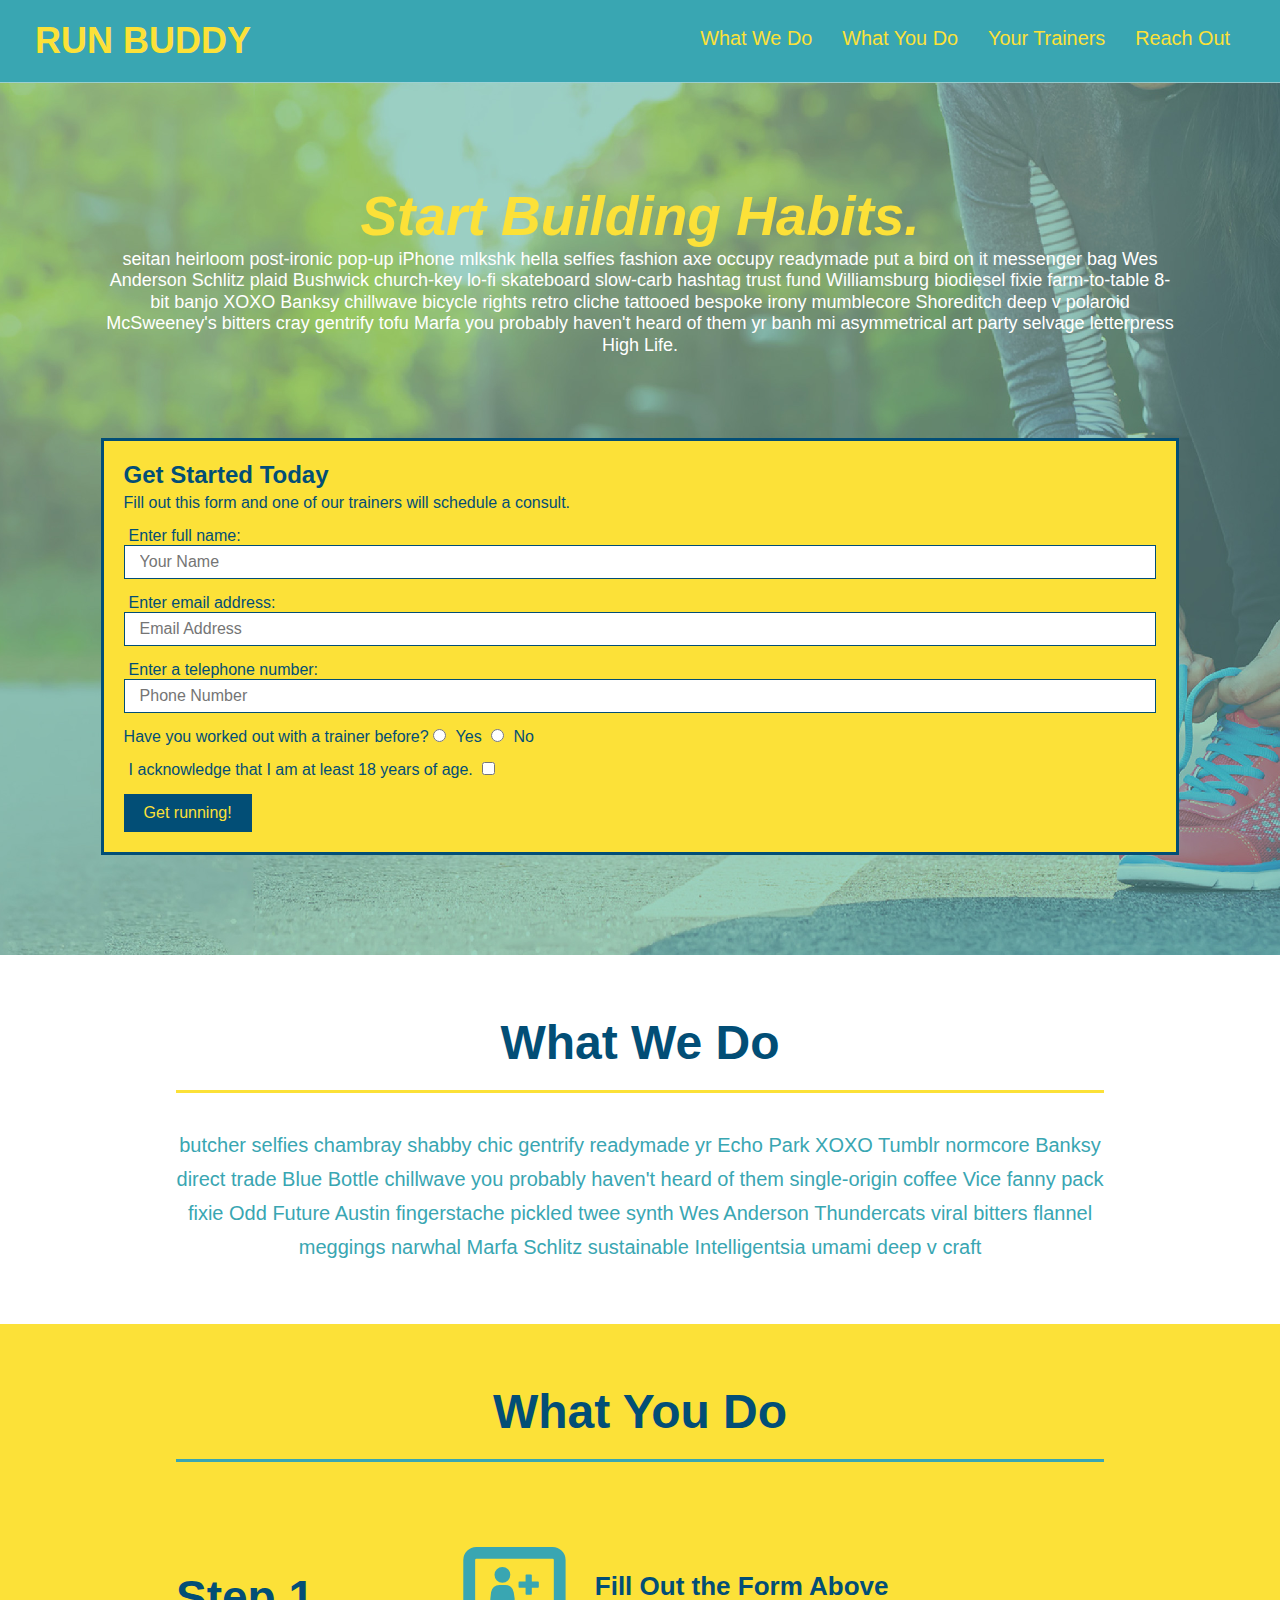
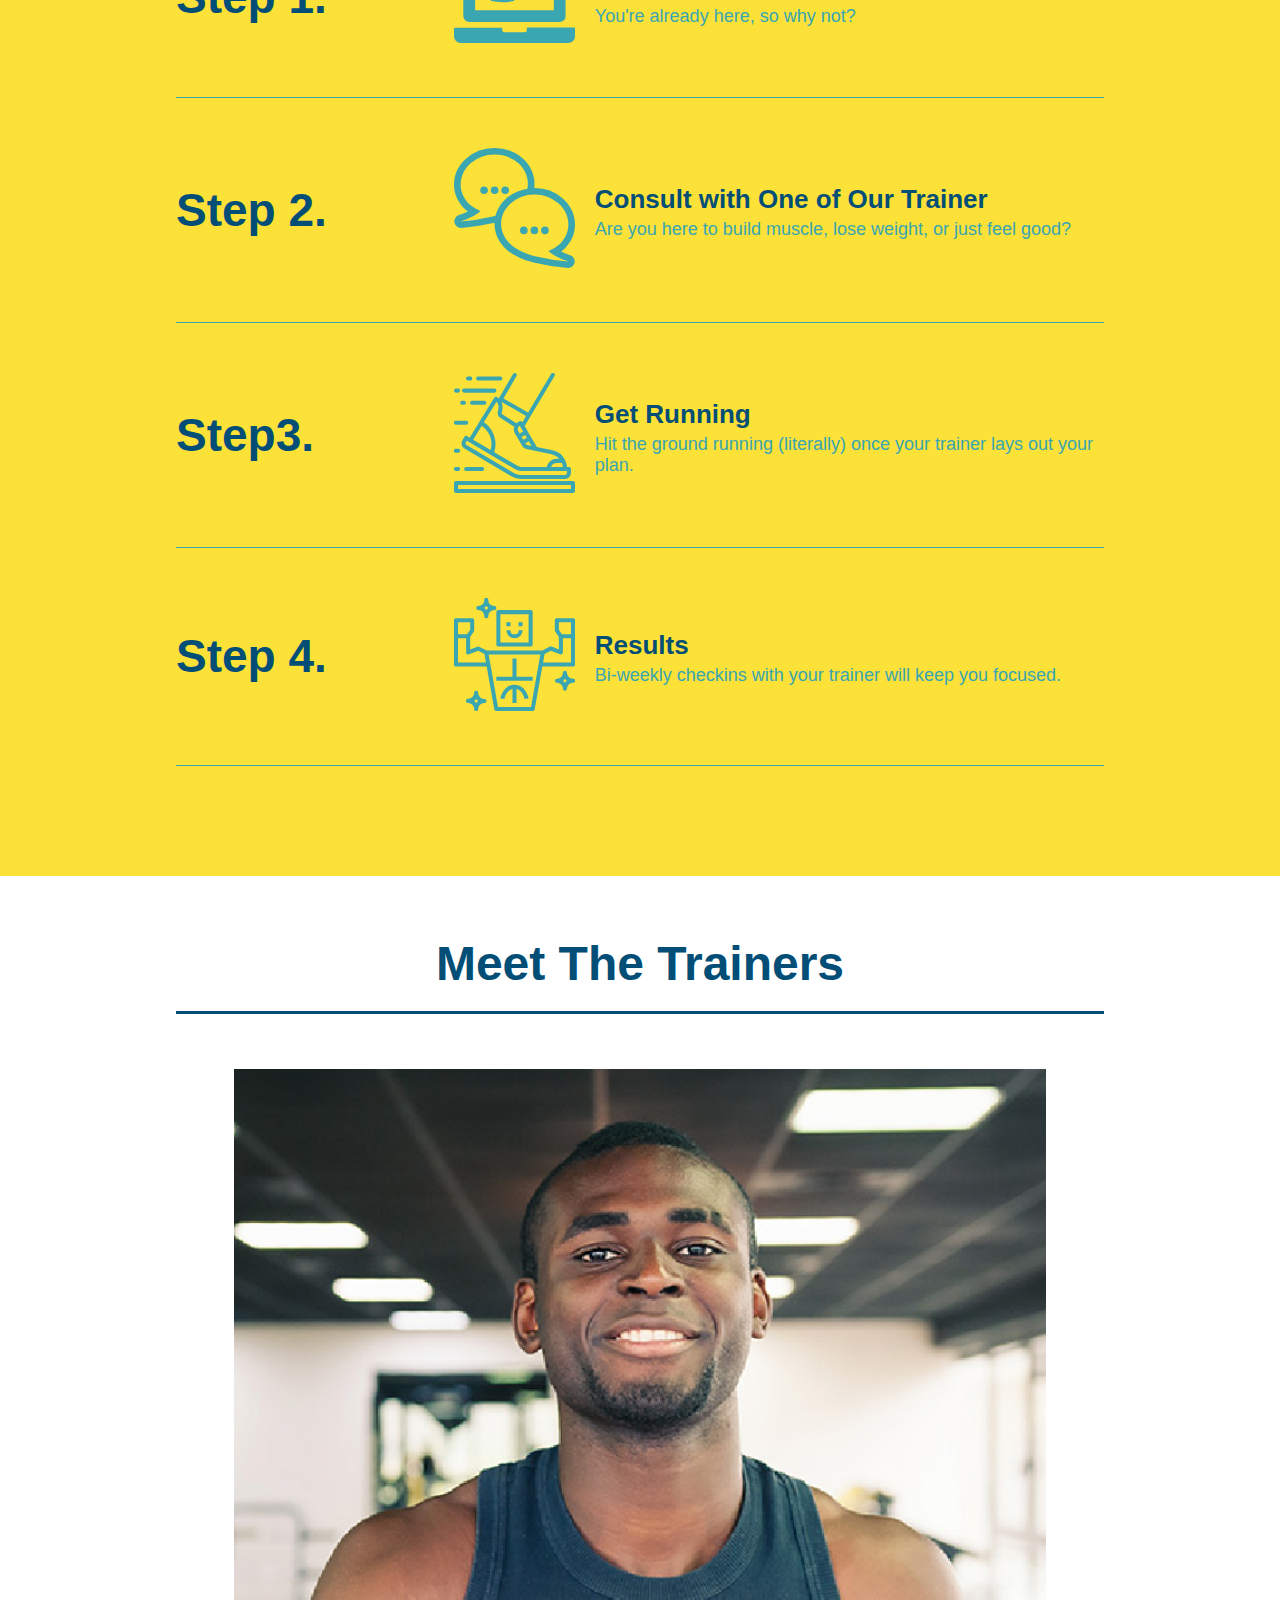
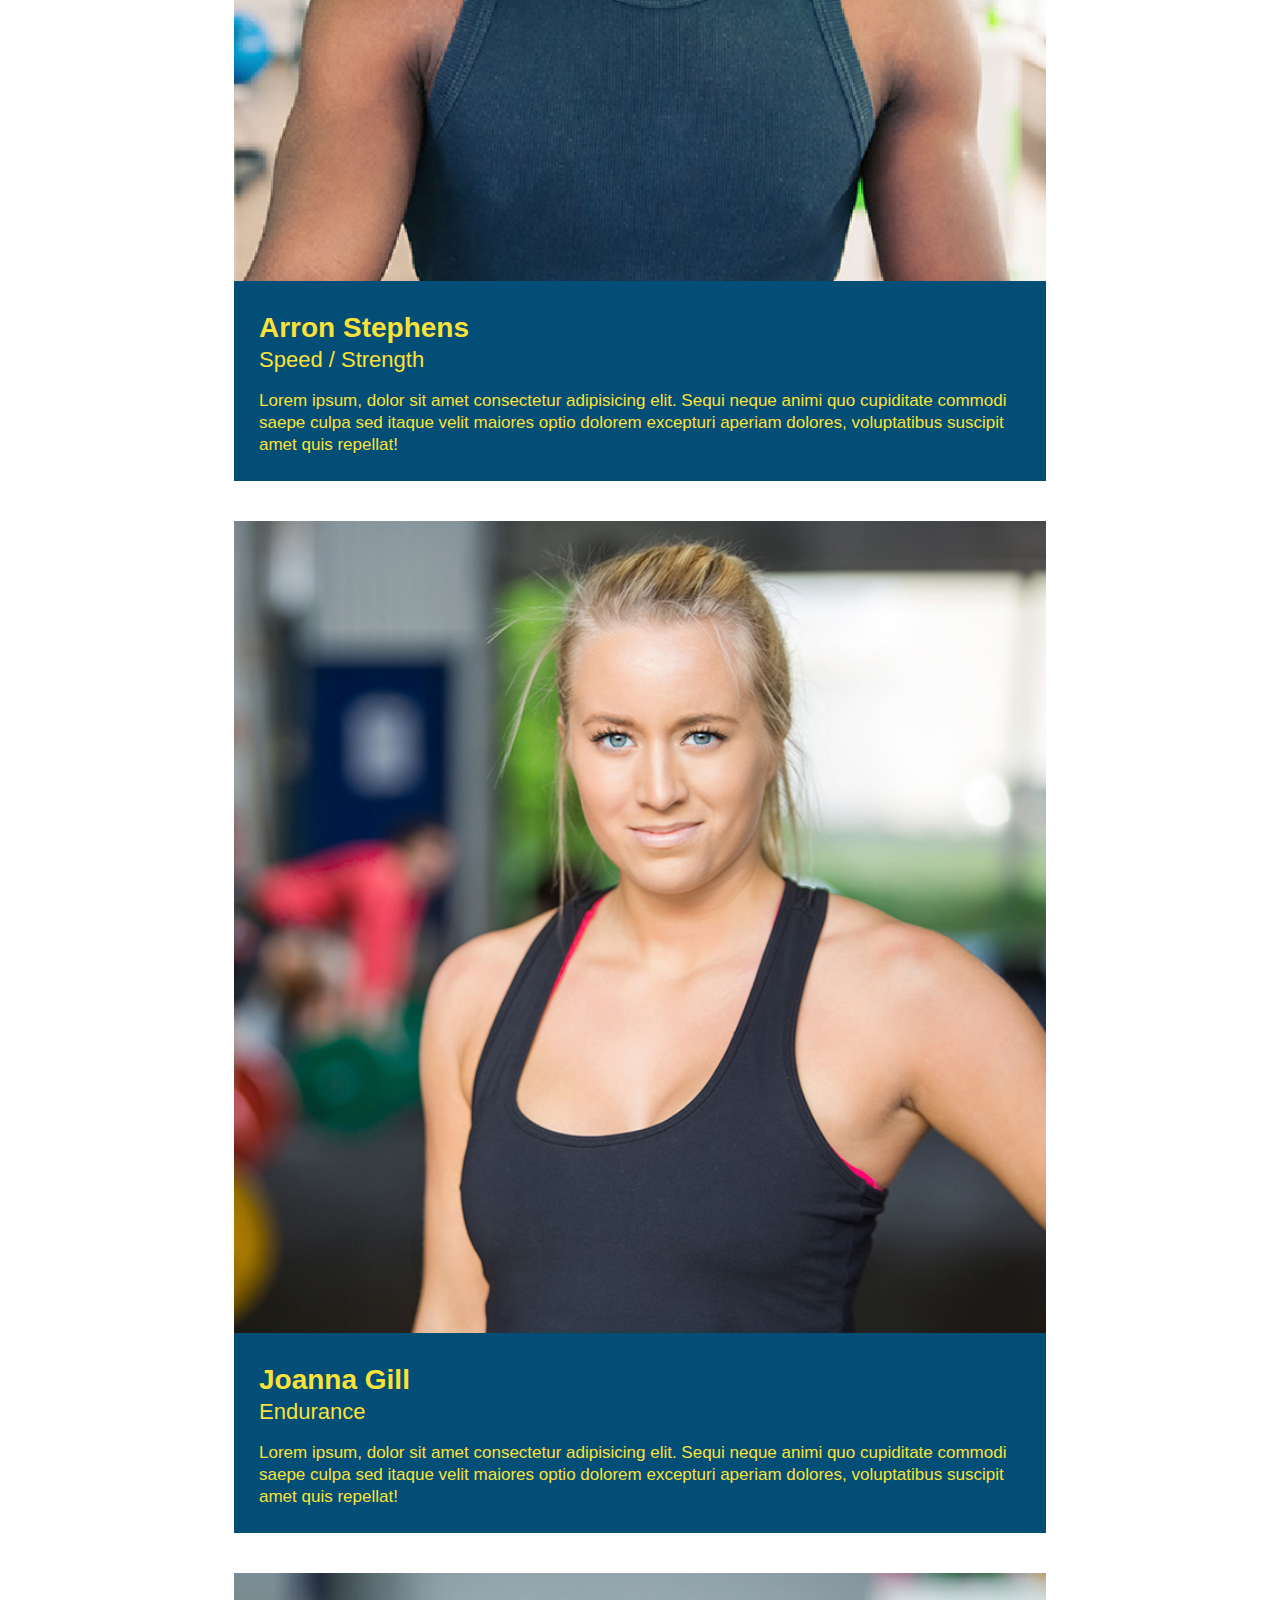
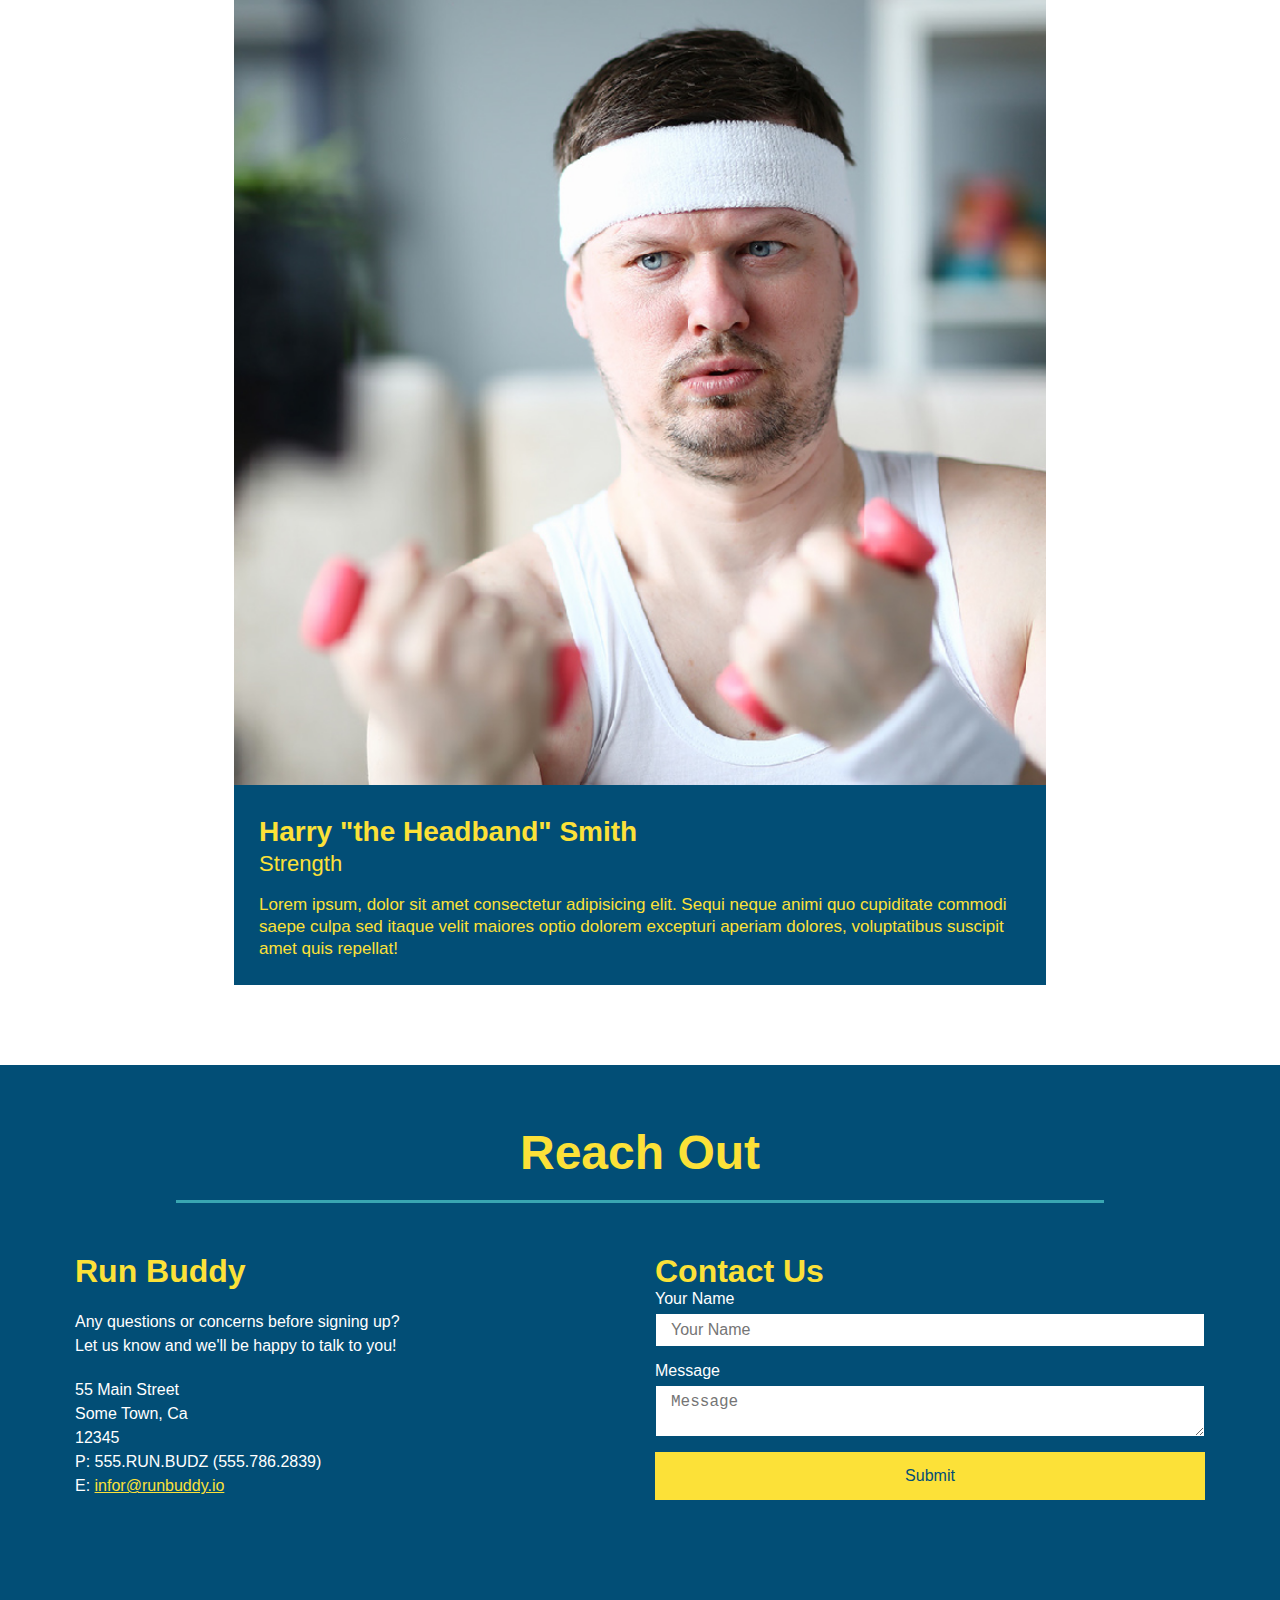
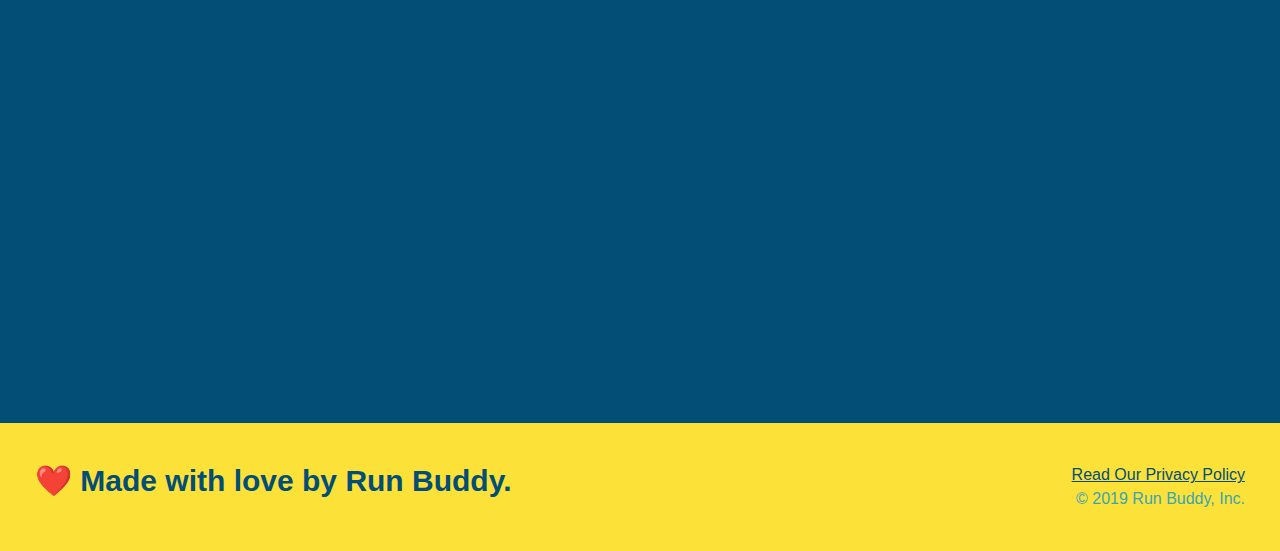
==== commit 0c112a17: "added mediaqueries for mobile responsiveness" ====
--- a/index.html
+++ b/index.html
@@ -2,8 +2,9 @@
 <html lang="en">
   <head>
     <meta charset="UTF-8" />
+    <meta name="viewport" content="width=device-width, initial-scale=1.0" />
     <title>Run Buddy</title>
-    <link rel="stylesheet" href="./assets/css/style.css" />
+    <link rel="stylesheet" href="./assets/css/style.css" />    
       </head>
 
   <body>
--- a/assets/css/style.css
+++ b/assets/css/style.css
@@ -46,7 +46,7 @@
 }
 
 header nav ul li a {
-  margin: 0 30px;
+  padding: 10px 15px; 
   font-weight: lighter;
   font-size: 1.55vw;
 }
@@ -87,6 +87,7 @@
   background-position: center;
   justify-content: center;
   flex-wrap: wrap;
+  align-items: flex-start;
 }
 /*Hero Style End */
 
@@ -136,7 +137,7 @@
   margin: 3.5%;
   color: #fff;
   font-size: 18px;
-  line-height: 1.3;
+  line-height: 1.2;
 }
 .hero-cta h2 {
   font-style: italic;
@@ -215,7 +216,7 @@
 }
 
 .section-title {
-  font-size: 55px;
+  font-size: 48px;
   color: #024e76;
   border-bottom: 3px solid;
   padding-bottom: 20px;
@@ -344,3 +345,111 @@
   font-size: 16px;
 }
 /* REACH OUT STYLES END */
+
+/* MEDIA QUERY FOR SMALLER DESKTOP SCREENS AND SMALLER */
+@media screen and (max-width: 980px) {
+  header {
+    padding-bottom: 0;
+    justify-content: center;
+  }
+
+  header h1 {
+    width: 100%;
+    text-align: center;
+  }
+
+  header nav ul {
+    margin-top: 20px;
+    width: 100%;
+    justify-content: center;
+  }
+
+  header nav ul li a {
+    font-size: 20px;
+  }
+
+  footer h2, footer div {
+    text-align: center;
+    width: 100%;
+  }
+}
+
+.hero-cta, .hero-form {
+  width: 100%;
+}
+
+.hero-cta {
+  text-align: center;
+}
+
+.section-title {
+  width: 80%;
+}
+
+.trainer {
+  flex: 0 70%;
+}
+
+.contact-info iframe{
+  flex: 1 100%;
+}
+
+@media screen and (max-width: 768px) {
+
+  section {
+    padding: 30px 15px;
+  }
+
+  .step h3 {
+    flex: 1 100%;
+    text-align: center;
+  }
+
+  .step-info {
+    flex: 2 100%;
+    text-align: center;
+    justify-content: center;
+  }
+
+  .step-img {
+    flex: 0 32%;
+    margin-right: 0;
+    margin-top: 15px;
+    margin-bottom: 15px;
+  }
+
+  .step-text {
+    flex: 100%;  
+  }
+}
+
+@media screen and (max-width: 575px) {
+
+  .hero-form button {
+    width: 100%;
+  }
+
+  .section-title {
+    width: 95%;
+  }
+
+  .intro p {
+    width: 100%;
+  }
+
+  .trainer {
+    flex: 0 100%;
+  }
+
+  .contact-info {
+    text-align: center;
+  }
+
+  .contact-info > * {
+    flex: 0 100%;
+  }
+
+  .contact-form {
+    order: 3;
+  }
+}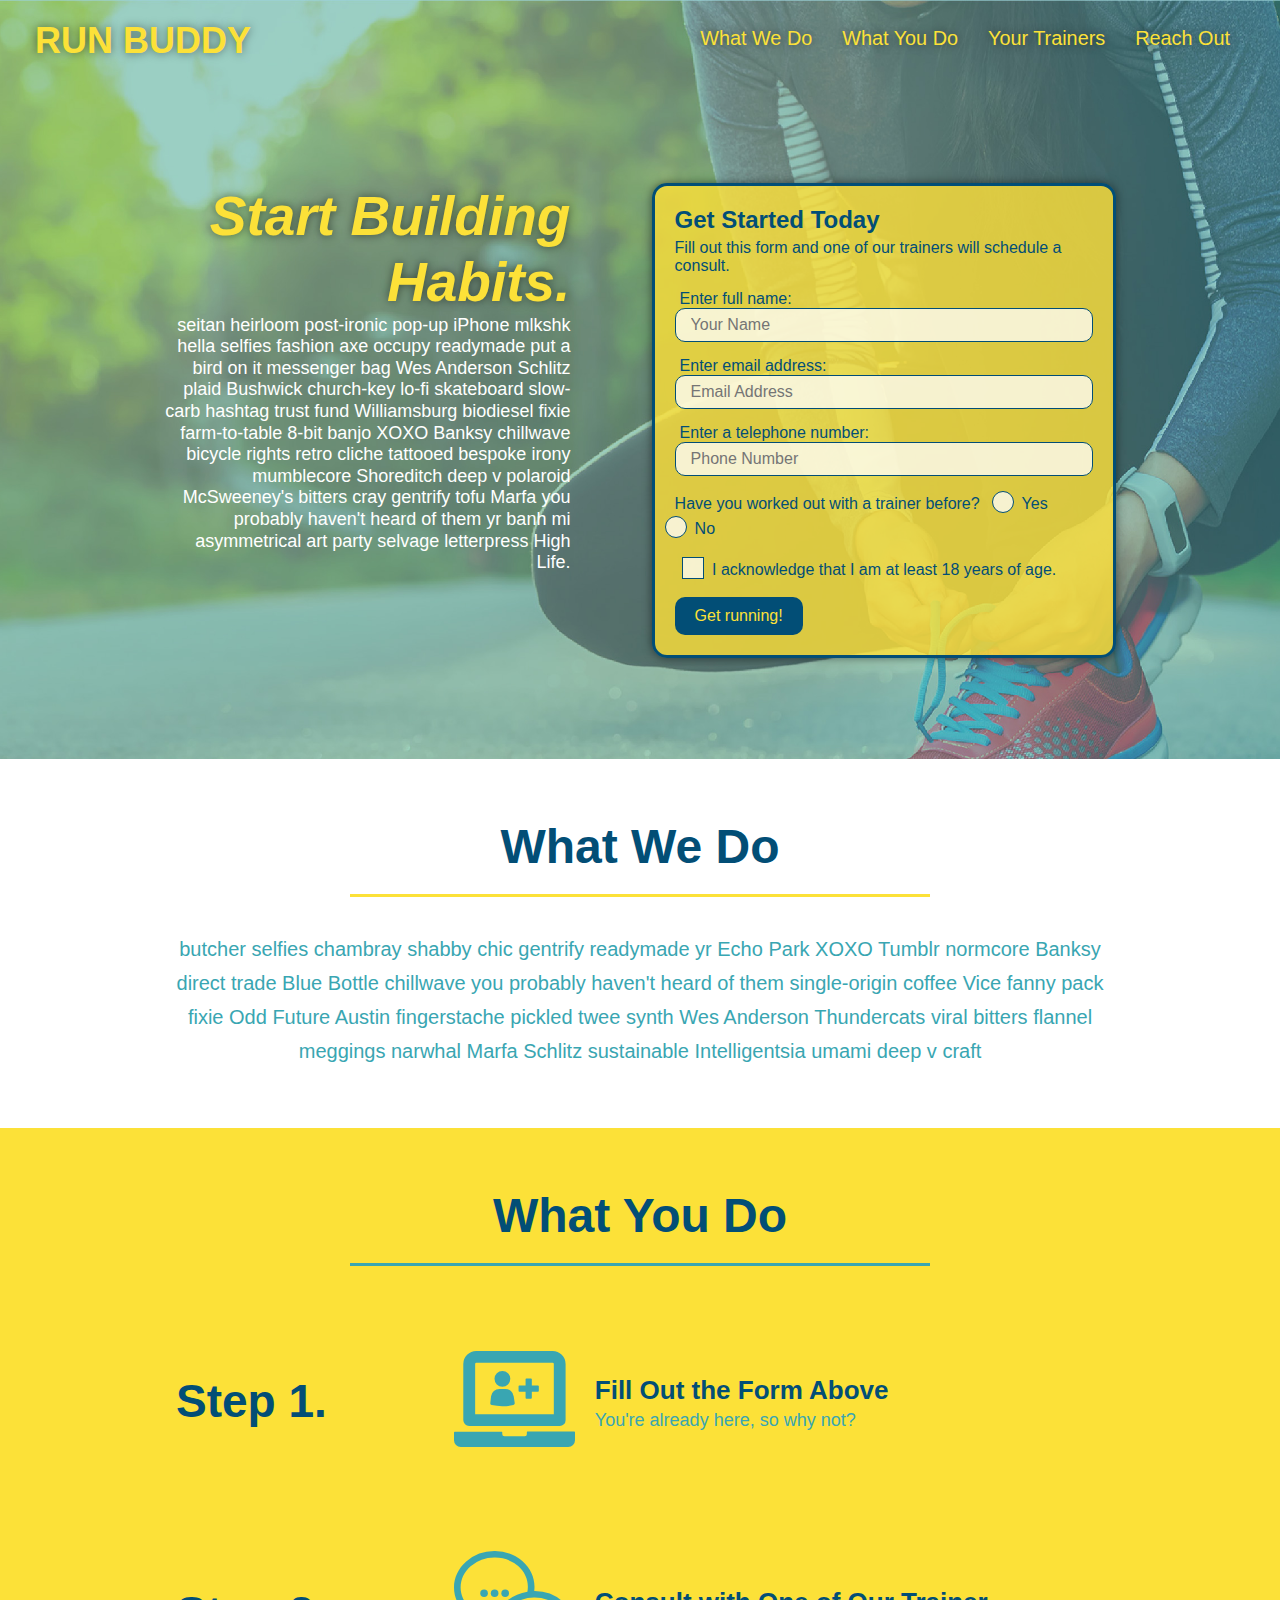
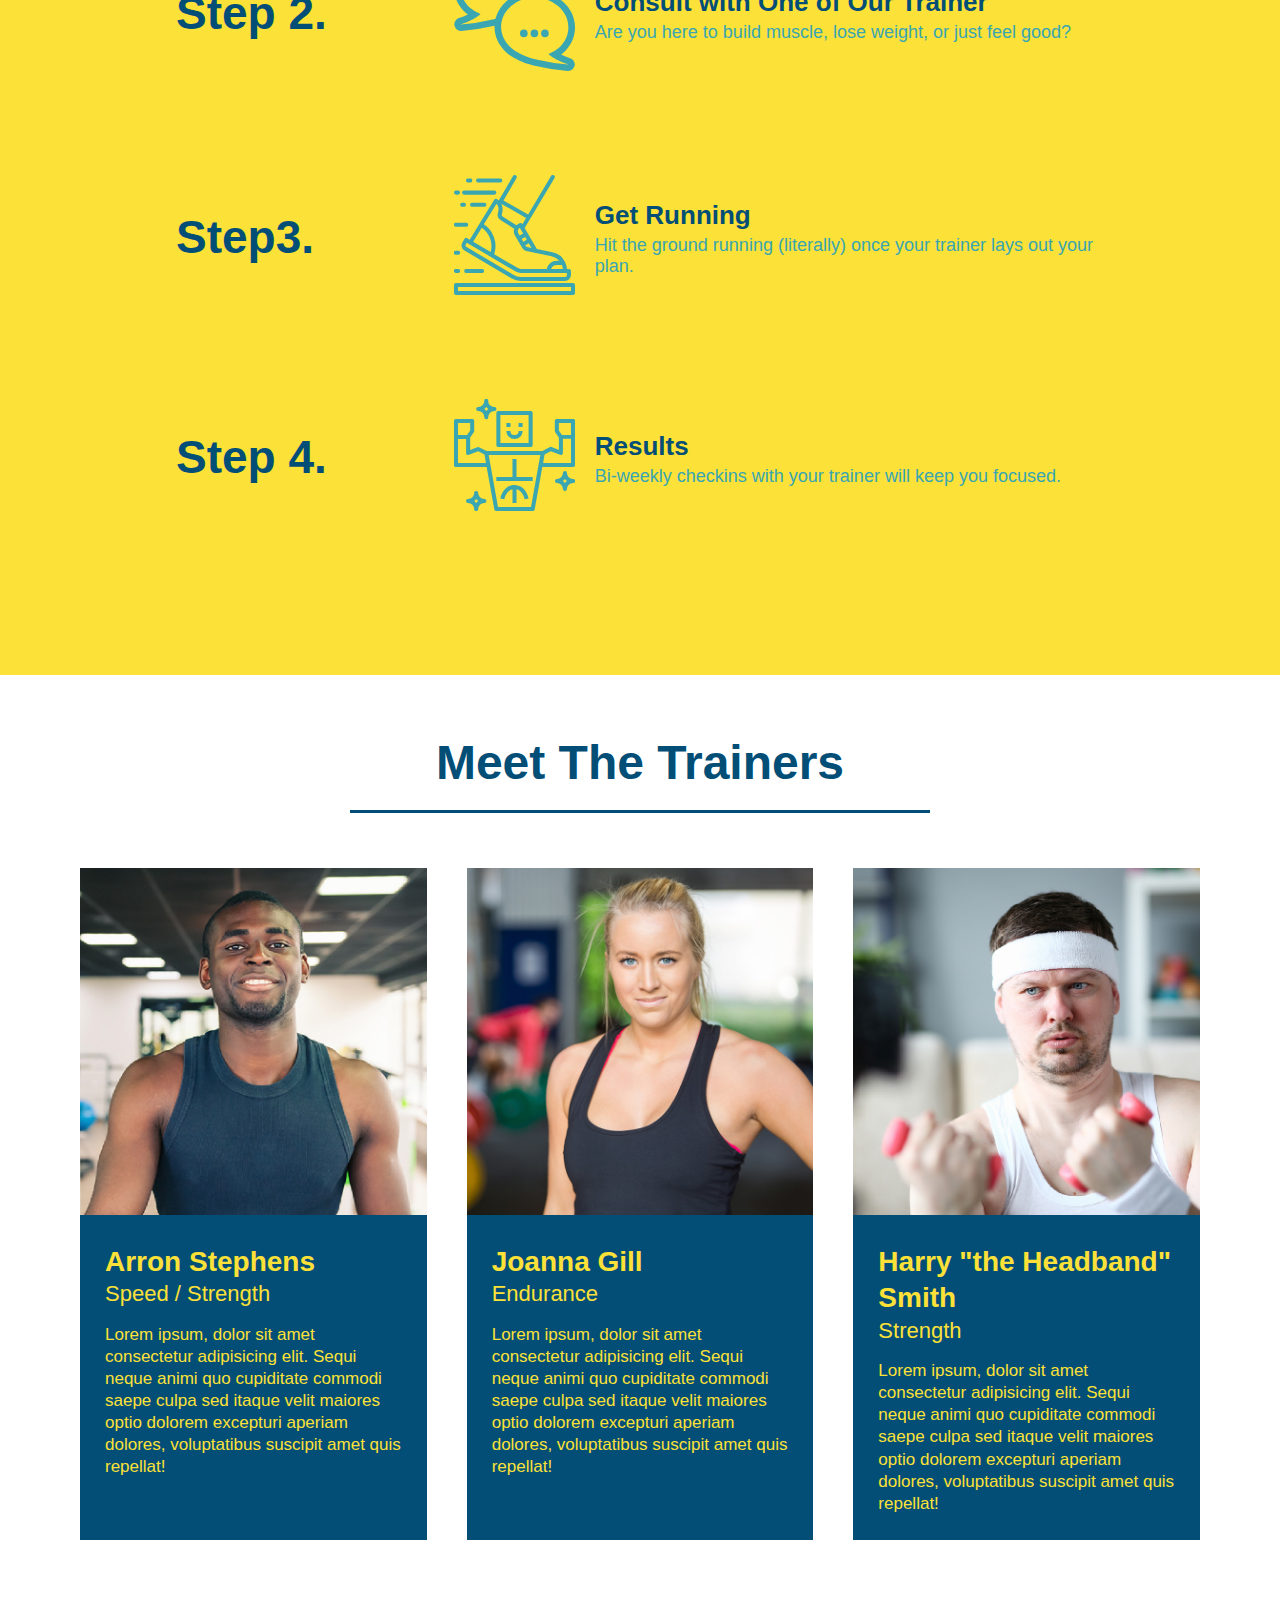
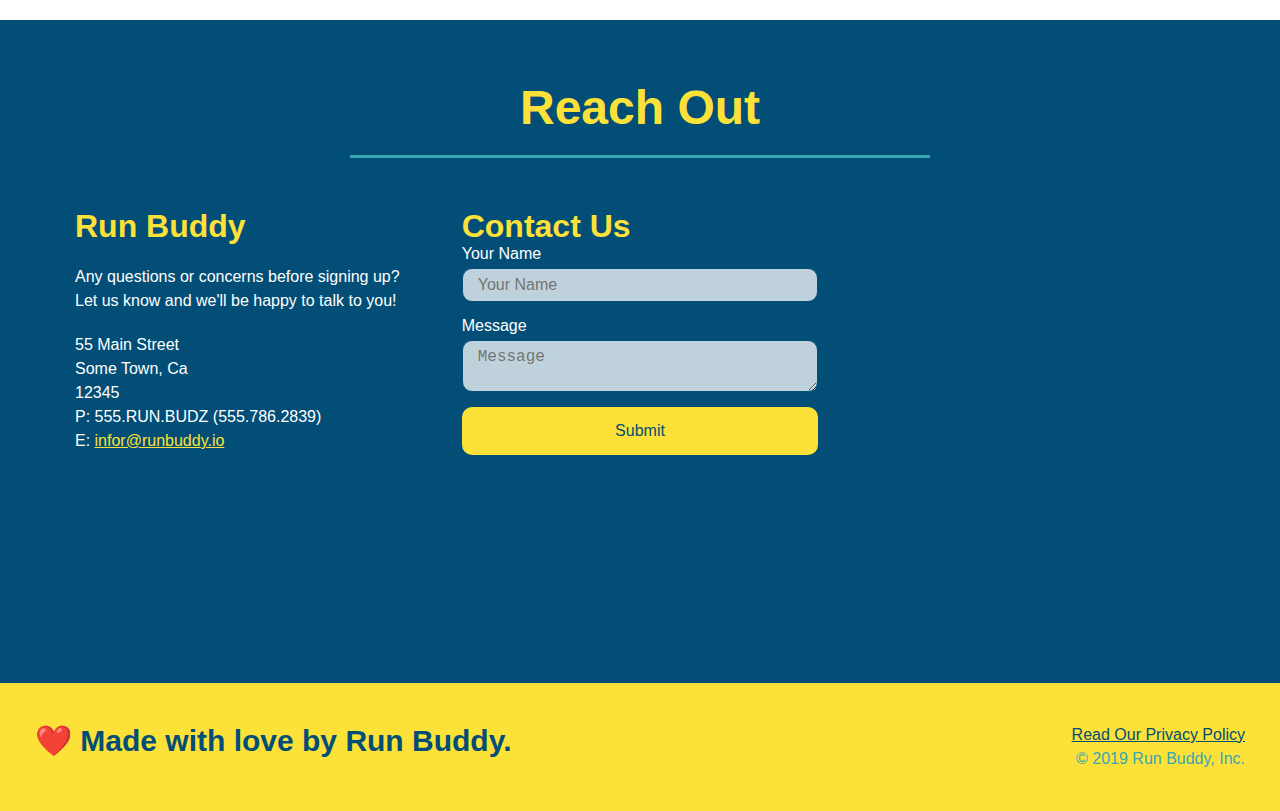
==== commit 63d19770: "final css touches" ====
--- a/index.html
+++ b/index.html
@@ -80,16 +80,20 @@
           />
           <p>
             Have you worked out with a trainer before?
+            <span class="radio-wrapper">
             <input type="radio" name="trainer-confirm" id="trainer-yes" />
             <label for="trainer-yes">Yes</label>
+            </span>
+            <span class="radio-wrapper">
             <input type="radio" name="trainer-confirm" id="trainer-no" />
             <label for="trainer-no">No</label>
+            </span>
           </p>
           <p>
-            <label for="checkbox">
-              I acknowledge that I am at least 18 years of age.
-            </label>
-            <input type="checkbox" name="age-confirm" id="checkbox" />
+            <span class="checkbox-wrapper">
+              <input type="checkbox" name="age-confirm" id="checkbox" />              
+              <label for="checkbox">I acknowledge that I am at least 18 years of age.</label>
+            </span>
           </p>
           <button type="submit">Get running!</button>
         </form>
--- a/assets/css/style.css
+++ b/assets/css/style.css
@@ -1,3 +1,9 @@
+:root {
+  --primary-color: #fce138;
+  --secondary-color: #024e76;
+  --tertiary-color: #39a6b2;
+}
+
 * {
   margin: 0;
   padding: 0;
@@ -6,34 +12,41 @@
 
 body {
   /* I'm a CSS comment! */
-  color: #39a6b2;
+  color: var(--tertiary-color);
   font-family: Helvetica, Arial, sans-serif;
 }
 
 /* apply styles to <header> */
 header {
   padding: 20px 35px;
-  background-color: #39a6b2;
+  background-color: var(--tertiary-color);
   display: flex;
   justify-content: space-between;
   flex-wrap: wrap;
+  position: -webkit-sticky;
+  position: sticky;
+  top: 0;
+  background-image: url("../images/hero-bg.jpg");
+  background-size: cover;
+  background-position: 80%;
+  background-attachment: fixed;
+  z-index: 9999;
 }
 
 header h1 {
   font-weight: bold;
   margin: 0;
   font-size: 36px;
-  color: #fce138;
-
+  color: var(--primary-color);
+  text-shadow: 0 0 10px rgba(0, 0, 0, 0.5);
 }
 
 header a {
   text-decoration: none;
-  color: #fce138;
+  color: var(--primary-color);
 }
 
 header nav {
-
   margin: 7px 0;
 }
 
@@ -49,10 +62,18 @@
   padding: 10px 15px; 
   font-weight: lighter;
   font-size: 1.55vw;
+  text-shadow: 0 0 10px rgba(0, 0, 0, 0.5);
+}
+
+header nav ul li a:hover {
+  background: var(--primary-color);
+  color: var(--secondary-color);
+  border-radius: 15px;
+  text-shadow: none;
 }
 
 footer {
-  background: #fce138;
+  background: var(--primary-color);
   width: 100%;
   padding: 40px 35px;
   display: flex;
@@ -61,7 +82,7 @@
 }
 
 footer h2 {
-  color: #024e76;
+  color: var(--secondary-color);
   font-size: 30px;
   margin: 0;
 }
@@ -72,7 +93,7 @@
 }
 
 footer a {
-  color: #024e76;
+  color: var(--secondary-color);
 }
 
 section {
@@ -84,51 +105,11 @@
   background-image: url("../images/hero-bg.jpg");
   display: flex;
   background-size: cover;
-  background-position: center;
+  background-attachment: fixed;
+  background-position: 80%;
   justify-content: center;
   flex-wrap: wrap;
   align-items: flex-start;
-}
-/*Hero Style End */
-
-.hero-form {
-    border: 3px solid #024e76;
-    background-color: #fce138;
-    padding: 20px;
-    color: #024e76;
-    width: 40%;
-    margin: 3.5%
-
-}
-
-.hero-form h3 {
-  font-size: 24px;
-  margin: 0;
-}
-.hero-form p {
-  margin: 5px 0 15px 0;
-}
-
-.form-input {
-  border: 1px solid #024e76;
-  display: block;
-  padding: 7px 15px;
-  font-size: 16px;
-  color: #024e76;
-  width: 100%;
-  margin-bottom: 15px;  
-} 
-
-.hero-form label {
-  margin: 0 5px;
-}
-
-.hero-form button {
-  color: #fce138;
-  background-color: #024e76;
-  border: none;
-  padding: 10px 20px;
-  font-size: 16px;
 }
 
 .hero-cta {
@@ -142,12 +123,130 @@
 .hero-cta h2 {
   font-style: italic;
   font-size: 55px;
-  color: #fce138;
+  color: var(--primary-color);
+  text-shadow: 0 0 10px rgba(0, 0, 0, 0.5);
+}
+
+.hero-form {
+  border: 3px solid var(--secondary-color);
+  background-color: rgba(255, 225, 56, 0.8);
+  padding: 20px;
+  color: var(--secondary-color);
+  width: 40%;
+  margin: 3.5%;
+  border-radius: 15px;
+  box-shadow: 0 0 10px rgba(0, 0, 0, 0.5);
+}
+
+.hero-form button:hover {
+  background-color: var(--tertiary-color);
+}
+
+.hero-form h3 {
+  font-size: 24px;
+  margin: 0;
+}
+.hero-form p {
+  margin: 5px 0 15px 0;
+}
+
+.form-input {
+  border: 1px solid var(--secondary-color);
+  display: block;
+  padding: 7px 15px;
+  font-size: 16px;
+  color: var(--secondary-color);
+  width: 100%;
+  margin-bottom: 15px;
+  border-radius: 10px;
+  background-color: rgba(255,255,255, 0.75);
+} 
+
+/* create a new rule for focus state */
+.form-input:focus {
+  background-color: rgba(255,255,255, 1);
+  outline: none;
+}
+
+.hero-form label {
+  margin: 0 5px;
+}
+
+.hero-form button {
+  color: var(--primary-color);
+  background-color: var(--secondary-color);
+  border: none;
+  padding: 10px 20px;
+  font-size: 16px;
+  border-radius: 10px;
+}
+
+/*Hero Style End */
+
+.checkbox-wrapper input, .radio-wrapper input {
+  opacity: 0;
+}
+
+.checkbox-wrapper label, .radio-wrapper label {
+  position: relative;
+  left: 10px;
+  margin: 10px;
+  line-height: 1.6;
+}
+
+.checkbox-wrapper label::before, .radio-wrapper label::before {
+  content: "";
+  height: 20px;
+  width: 20px;
+  background: rgba(255, 255, 255, 0.75);  
+  border: 1px solid var(--secondary-color);
+  position: absolute;
+  top: -4px;
+  left: -30px;
+}
+
+.radio-wrapper label::before {
+  border-radius: 50%;
+}
+
+.radio-wrapper label::after {
+  content: "";
+  width: 20px;
+  height: 20px;
+  border-radius: 50%;
+  background: var(--secondary-color);
+  position: absolute;
+  left: -29px;
+  top: -3px;
+  background-image: radial-gradient(circle, var(--tertiary-color), 
+  var(--secondary-color));
+}
+
+.checkbox-wrapper label::after {
+  content: "";
+  height: 6px;
+  width: 14px;
+  border-left: 2px solid var(--secondary-color);
+  border-bottom: 2px solid var(--secondary-color);
+  position: absolute;
+  left: -26px;
+  top: 1px;
+  transform: rotate(-58deg);  
+}
+
+.checkbox-wrapper input + label::after, 
+.radio-wrapper input + label::after {
+  content: none;
+}
+
+.checkbox-wrapper input:checked + label::after, 
+.radio-wrapper input:checked + label::after {
+  content: "";
 }
 
 .intro p {
   line-height: 1.7;
-  color: #39a6b2;
+  color: var(--tertiary-color);
   width: 80%;
   font-size: 20px;
   margin: 0 auto;
@@ -155,7 +254,7 @@
 }
 
 .steps {
- background: #fce138;
+ background: var(--primary-color);
 }
 
 /*.steps div {
@@ -170,16 +269,19 @@
 .step {
   margin: 50px auto;
   padding-bottom: 50px;
-  width: 80%;
-  border-bottom: 1px solid #39a6b2;
+  width: 80%;  
   display: flex;
   flex-wrap: wrap;
   align-items: center;
   justify-content: space-between;
 }
 
+.step:last-child {
+  border-bottom: none;
+}
+
 .step h3 {
-  color: #024e76;
+  color: var(--secondary-color);
   font-size: 46px;
   flex: 1 30%;
 }
@@ -192,14 +294,14 @@
 }
 
 .step-text p {
-  color: #39a6b2;
+  color: var(--tertiary-color);
   font-size: 18px;
 }
 
 .step-text h4 {
   font-size: 26px;
   line-height: 1.5;
-  color: #024e76;
+  color: var(--secondary-color);
 }
 
 .step-img {
@@ -217,7 +319,7 @@
 
 .section-title {
   font-size: 48px;
-  color: #024e76;
+  color: var(--secondary-color);
   border-bottom: 3px solid;
   padding-bottom: 20px;
   text-align: center;
@@ -226,11 +328,11 @@
 }
 
 .primary-border {
-  border-color: #fce138;
+  border-color: var(--primary-color);
 }
 
 .secondary-border {
-  border-color: #39a6b2;
+  border-color: var(--tertiary-color);
 }
 
 .trainers {
@@ -243,8 +345,8 @@
 
 .trainer {  
   margin: 20px;
-  background: #024e76;
-  color: #fce138;
+  background: var(--secondary-color);
+  color: var(--primary-color);
   flex: 1;  
 }
 
@@ -270,25 +372,14 @@
 .trainer-bio p {
   font-size: 17px;
 }
-.text-left {
-  text-align: left;
-}
-
-.text-right {
-  text-align: right;
-}
-
-.flex-row {
-  display: flex;
-}
 
 /* REACH OUT STYLES START */
 .contact {
- background: #024e76;
+ background: var(--secondary-color);
 }
 
 .contact h2 {
-  color: #fce138;
+  color: var(--primary-color);
 }
 
 .contact-info {
@@ -309,7 +400,7 @@
   color: white;
 }
 .contact-info h3 {
-  color: #fce138;
+  color: var(--primary-color);
   font-size: 32px;
 }
 
@@ -321,36 +412,63 @@
 }
 
 .contact-info a {
-  color: #fce138;
+  color: var(--primary-color);
 }
 
 .contact-form input, .contact-form textarea {
-  border: 1px solid #024e76;
+  border: 1px solid var(--secondary-color);
   display: block;
   padding: 7px 15px;
   font-size: 16px;
-  color: #024e76;
+  color: var(--secondary-color);
   width: 100%;
   margin-bottom: 15px;
   margin-top: 5px;
+  border-radius: 10px;
+  background-color: rgba(255,255,255, 0.75);
+}
+
+.contact-form input:focus, .contact-form textarea:focus{
+  background-color: rgba(255,255,255, 1);
+  outline: none;
 }
 
 .contact-form button {
   width: 100%;
   border: none;
-  background: #fce138;
-  color: #024e76;
+  background: var(--primary-color);
+  color: var(--secondary-color);
   text-align: center;
   padding: 15px 0;
   font-size: 16px;
-}
+  border-radius: 10px;
+}
+
+.contact-form button:hover {
+  color: var(--primary-color);
+  background: var(--tertiary-color);
+}
+
 /* REACH OUT STYLES END */
+
+.text-left {
+  text-align: left;
+}
+
+.text-right {
+  text-align: right;
+}
+
+.flex-row {
+  display: flex;
+}
 
 /* MEDIA QUERY FOR SMALLER DESKTOP SCREENS AND SMALLER */
 @media screen and (max-width: 980px) {
   header {
     padding-bottom: 0;
     justify-content: center;
+    position: relative;
   }
 
   header h1 {
@@ -371,9 +489,7 @@
   footer h2, footer div {
     text-align: center;
     width: 100%;
-  }
-}
-
+}
 .hero-cta, .hero-form {
   width: 100%;
 }
@@ -392,6 +508,7 @@
 
 .contact-info iframe{
   flex: 1 100%;
+ }
 }
 
 @media screen and (max-width: 768px) {
@@ -421,6 +538,10 @@
   .step-text {
     flex: 100%;  
   }
+
+  .trainer-bio h3, .trainer-bio h4 {
+    display: block;
+  }
 }
 
 @media screen and (max-width: 575px) {
@@ -452,4 +573,4 @@
   .contact-form {
     order: 3;
   }
-}+}
